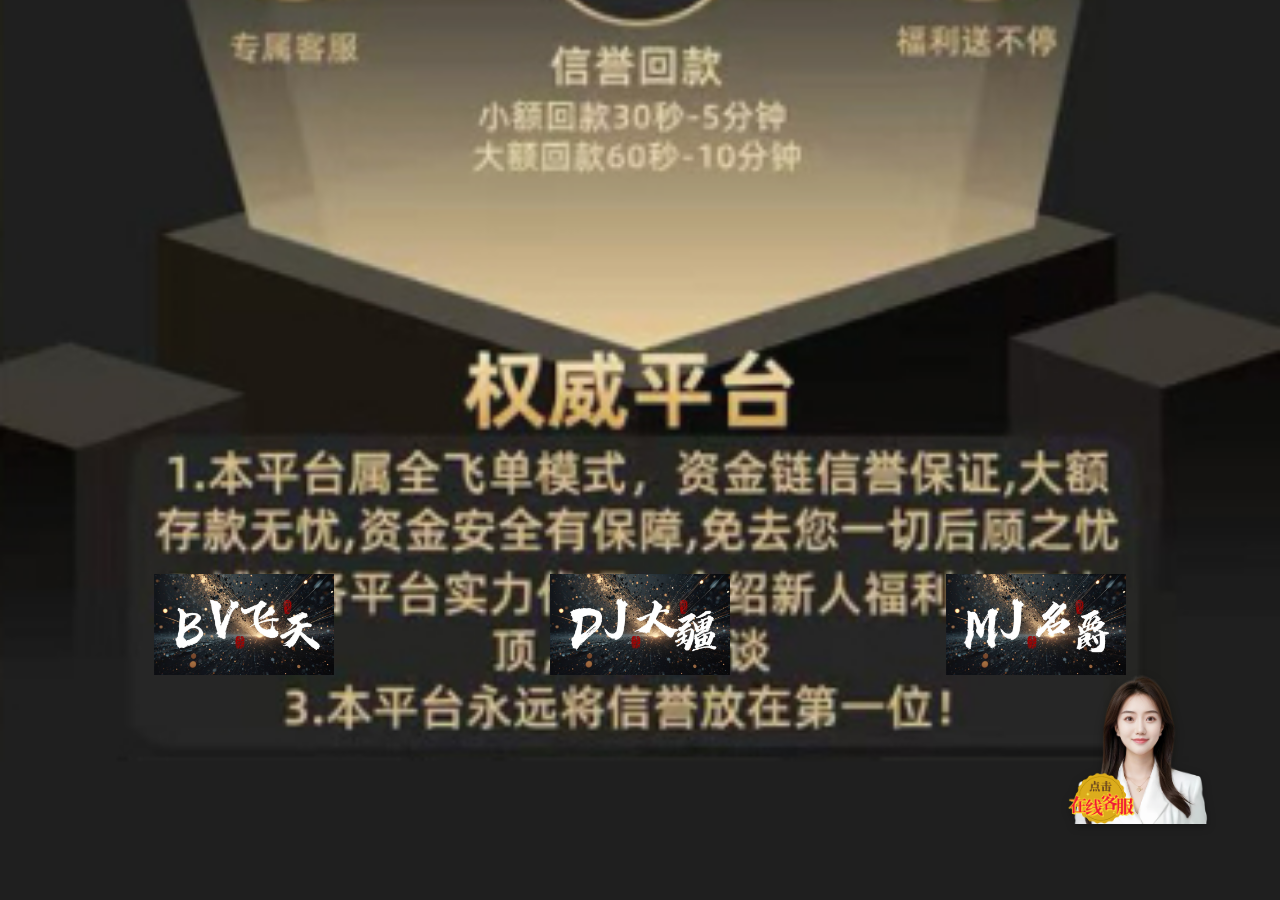
==== index.html @ 38f9b290 "Update index.html" ====
<!DOCTYPE html>
<html lang="zh-CN">

<head>
    <meta charset="UTF-8">
    <meta name="viewport" content="width=device-width, initial-scale=1.0">
    <meta name="description" content="自适应图标页面">
    <meta name="keywords" content="自适应, 图标布局">
    <title>下载界面 </title>
    <style>
        /* 1. 核心修改：禁止页面滚动 + 背景图自适应屏幕 */
        body {
            font-family: Arial, sans-serif;
            text-align: center;
            margin: 0;
            padding: 0;
            /* 背景图自适应设置 */
            background-image: url('tu/2.png');
            background-size: cover; /* 保持图片比例，覆盖整个容器 */
            background-position: center; /* 背景图居中显示，确保关键内容可见 */
            background-repeat: no-repeat;
            background-attachment: fixed;
            height: 100vh; /* 确保 body 占满屏幕高度 */
            width: 100vw; /* 确保 body 占满屏幕宽度 */
            position: relative;
            box-sizing: border-box;
            overflow: hidden; /* 禁止页面滚动 */
        }

        /* 图标容器样式 - 底部上方20%位置横向分布 */
        .icons-container {
            position: absolute;
            bottom: 25%; /* 底部上方25%的位置 */
            left: 0;
            right: 0;
            display: flex;
            justify-content: center;
            align-items: center;
            gap: clamp(10px, 5vw, 30px); /* 间距随屏幕宽度自适应 */
            padding: 0 clamp(10px, 5vw, 30px);
            box-sizing: border-box;
        }

        .icons-container a {
            text-decoration: none;
            flex: 1;
            max-width: 30%; /* 每个图标最大占容器30%宽度，避免过大 */
            display: flex;
            justify-content: center;
        }

        .icons-container img {
            width: 100%;
            max-width: 180px; /* 图标最大宽度限制 */
            min-width: 60px; /* 图标最小宽度限制，避免过小 */
            height: auto;
            cursor: pointer;
            transition: all 0.3s ease;
            object-fit: contain;
        }

        .icons-container img:hover {
            opacity: 0.7;
            transform: scale(1.1); /* 悬停放大效果 */
        }

        /* 右上角链接容器 */
        .top-links {
            position: absolute;
            top: 3%;
            right: 3%;
            display: grid;
            grid-template-columns: repeat(2, 1fr);
            gap: 15px;
            max-width: 40%;
        }

        /* 右下角链接样式 */
        .bottom-link {
            position: absolute;
            bottom: 8%;
            right: 5%;
            animation: float 2s ease-in-out infinite; /* 浮动动画 */
        }

        /* 图片链接通用样式 */
        .image-link {
            display: block;
            transition: all 0.3s ease;
            filter: drop-shadow(0 2px 4px rgba(0, 0, 0, 0.3));
        }

        .image-link img {
            width: 100%;
            height: auto;
            border-radius: 8px;
        }

        /* 悬停效果 */
        .image-link:hover {
            transform: scale(1.05);
            filter: drop-shadow(0 4px 8px rgba(0, 0, 0, 0.4));
        }

        /* 浮动动画 */
        @keyframes float {
            0%, 100% {
                transform: translateY(0);
            }
            50% {
                transform: translateY(-10px);
            }
        }

        /* 手机端适配 */
        @media (max-width: 768px) {
            .top-links {
                gap: 10px;
                max-width: 60%;
            }
            .bottom-link {
                bottom: 5%;
                right: 5%;
            }
            .bottom-link img {
                width: 100px !important;
            }
        }

        @media (min-width: 1200px) {
            .top-links {
                gap: 20px;
            }
            .image-link img {
                min-width: 100px;
            }
        }
    </style>
</head>

<body>
    <!-- 右上角链接容器 -->
    <div class="top-links">
        <!-- 可添加链接 -->
        <!-- <a href="xxx.html" class="image-link"><img src="tu/xxx.png" alt="链接1"></a> -->
        <!-- <a href="xxx.html" class="image-link"><img src="tu/xxx.png" alt="链接2"></a> -->
    </div>

    <!-- 底部图标容器 -->
    <div class="icons-container">
        <a href="https://www.bv010.com/">
            <img src="tu/3.jpg" alt="图标1">
        </a>
        <a href="http://download.cloudfdele.xyz:8080/ttwio14.html">
            <img src="tu/4.jpg" alt="图标2">
        </a>
        <a href="https://www.mj98.vip/">
            <img src="tu/5.jpg" alt="图标3">
        </a>
    </div>

    <!-- 右下角客服链接 -->
    <a href="kf1.html" class="image-link bottom-link" target="_blank">
        <img src="./tu/kefu.png" alt="在线客服！" style="width: 150px;">
    </a>
</body>
</html>
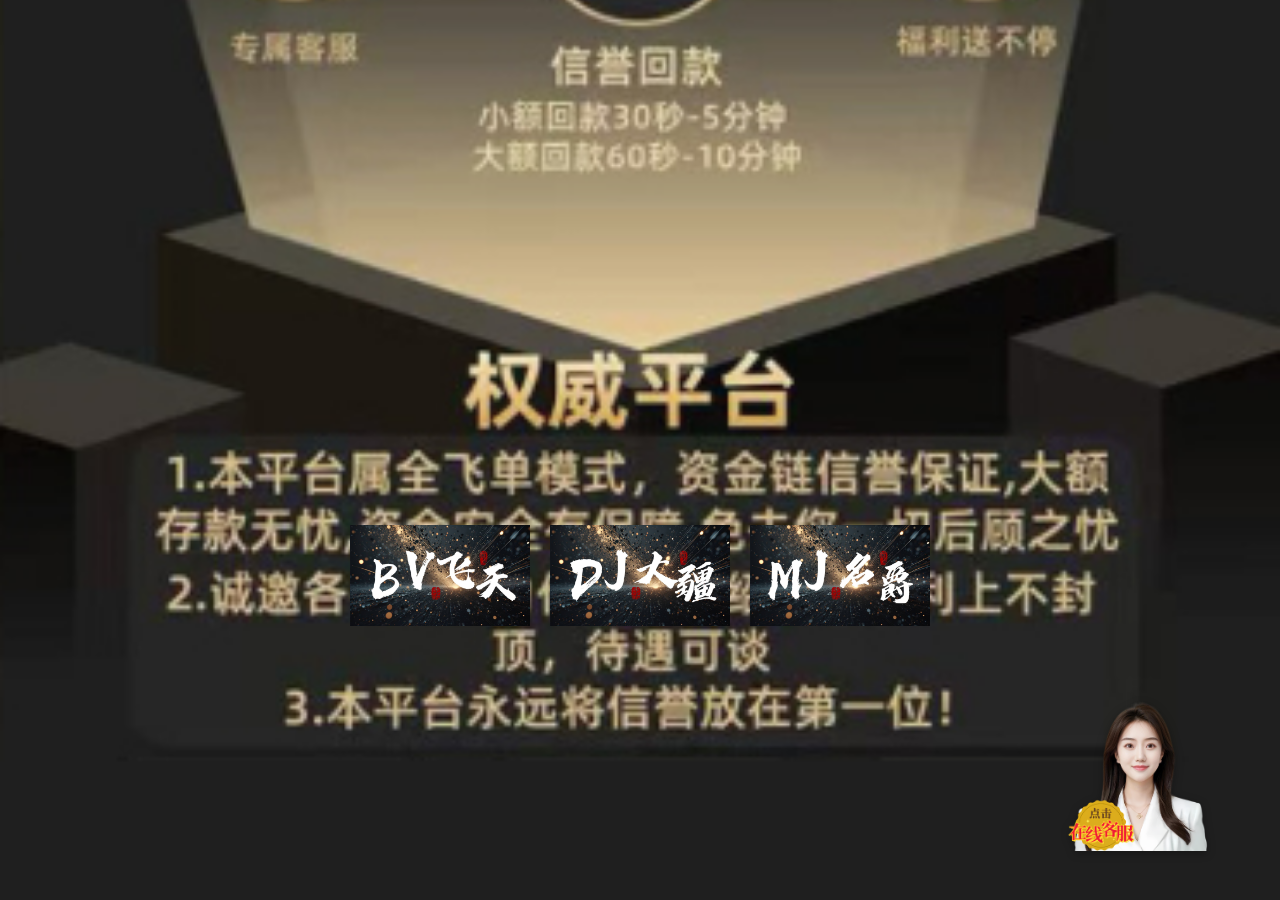
==== commit 2e9a11f7: "Update index.html" ====
--- a/index.html
+++ b/index.html
@@ -4,55 +4,72 @@
 <head>
     <meta charset="UTF-8">
     <meta name="viewport" content="width=device-width, initial-scale=1.0">
-    <meta name="description" content="自适应图标页面">
-    <meta name="keywords" content="自适应, 图标布局">
-    <title>下载界面 </title>
+    <meta name="description" content="全自适应下载界面">
+    <meta name="keywords" content="自适应, 响应式设计, 图标布局">
+    <title>下载界面</title>
     <style>
-        /* 1. 核心修改：禁止页面滚动 + 背景图自适应屏幕 */
-        body {
-            font-family: Arial, sans-serif;
-            text-align: center;
+        /* 基础样式重置与全局设置 */
+        * {
             margin: 0;
             padding: 0;
-            /* 背景图自适应设置 */
-            background-image: url('tu/2.png');
-            background-size: cover; /* 保持图片比例，覆盖整个容器 */
-            background-position: center; /* 背景图居中显示，确保关键内容可见 */
-            background-repeat: no-repeat;
-            background-attachment: fixed;
-            height: 100vh; /* 确保 body 占满屏幕高度 */
-            width: 100vw; /* 确保 body 占满屏幕宽度 */
-            position: relative;
             box-sizing: border-box;
+        }
+
+        html, body {
+            width: 100%;
+            height: 100%;
             overflow: hidden; /* 禁止页面滚动 */
         }
 
-        /* 图标容器样式 - 底部上方20%位置横向分布 */
+        body {
+            font-family: Arial, sans-serif;
+            position: relative;
+            /* 背景自适应设置 */
+            background-image: url('tu/2.png');
+            background-size: cover;
+            background-position: center;
+            background-repeat: no-repeat;
+            background-attachment: fixed;
+        }
+
+        /* 右上角链接容器 - 完全响应式 */
+        .top-links {
+            position: absolute;
+            top: 3vw; /* 使用视窗宽度作为单位，随屏幕缩放 */
+            right: 3vw;
+            display: grid;
+            grid-template-columns: repeat(2, 1fr);
+            gap: 1.5vw; /* 间距随屏幕缩放 */
+            max-width: 40%;
+            width: 30vw; /* 宽度使用视窗单位 */
+        }
+
+        /* 底部图标容器 - 固定横排并自适应 */
         .icons-container {
             position: absolute;
-            bottom: 25%; /* 底部上方25%的位置 */
+            bottom: 30vh; /* 使用视窗高度作为单位 */
             left: 0;
             right: 0;
             display: flex;
             justify-content: center;
             align-items: center;
-            gap: clamp(10px, 5vw, 30px); /* 间距随屏幕宽度自适应 */
-            padding: 0 clamp(10px, 5vw, 30px);
-            box-sizing: border-box;
+            gap: clamp(10px, 3vw, 20px); /* 动态间距，确保不拥挤 */
+            padding: 0 3vw; /* 左右内边距随屏幕缩放 */
+            width: 100%; /* 确保容器占满宽度 */
+            white-space: nowrap; /* 防止换行 */
         }
 
         .icons-container a {
             text-decoration: none;
-            flex: 1;
-            max-width: 30%; /* 每个图标最大占容器30%宽度，避免过大 */
-            display: flex;
-            justify-content: center;
+            flex: 0 1 auto; /* 保持元素灵活性但不强制拉伸 */
+            display: inline-block; /* 确保横向排列 */
+            width: 28%; /* 每个图标约占总宽度的28%，留有余地 */
+            max-width: 180px; /* 最大宽度限制 */
+            min-width: 60px; /* 最小宽度限制 */
         }
 
         .icons-container img {
             width: 100%;
-            max-width: 180px; /* 图标最大宽度限制 */
-            min-width: 60px; /* 图标最小宽度限制，避免过小 */
             height: auto;
             cursor: pointer;
             transition: all 0.3s ease;
@@ -61,26 +78,16 @@
 
         .icons-container img:hover {
             opacity: 0.7;
-            transform: scale(1.1); /* 悬停放大效果 */
+            transform: scale(1.1);
         }
 
-        /* 右上角链接容器 */
-        .top-links {
-            position: absolute;
-            top: 3%;
-            right: 3%;
-            display: grid;
-            grid-template-columns: repeat(2, 1fr);
-            gap: 15px;
-            max-width: 40%;
-        }
-
-        /* 右下角链接样式 */
+        /* 右下角客服链接 - 自适应位置和大小 */
         .bottom-link {
             position: absolute;
-            bottom: 8%;
-            right: 5%;
-            animation: float 2s ease-in-out infinite; /* 浮动动画 */
+            bottom: 5vh; /* 使用视窗高度作为单位 */
+            right: 5vw; /* 使用视窗宽度作为单位 */
+            animation: float 2s ease-in-out infinite;
+            width: clamp(80px, 15vw, 150px); /* 宽度动态变化 */
         }
 
         /* 图片链接通用样式 */
@@ -96,7 +103,6 @@
             border-radius: 8px;
         }
 
-        /* 悬停效果 */
         .image-link:hover {
             transform: scale(1.05);
             filter: drop-shadow(0 4px 8px rgba(0, 0, 0, 0.4));
@@ -112,27 +118,31 @@
             }
         }
 
-        /* 手机端适配 */
+        /* 小屏幕适配 */
         @media (max-width: 768px) {
             .top-links {
-                gap: 10px;
                 max-width: 60%;
+                width: 40vw;
             }
-            .bottom-link {
-                bottom: 5%;
-                right: 5%;
+            
+            .icons-container {
+                bottom: 25vh; /* 小屏幕调整位置 */
+                gap: 2vw;
             }
-            .bottom-link img {
-                width: 100px !important;
+            
+            .icons-container a {
+                width: 30%; /* 小屏幕增加宽度占比 */
             }
         }
 
+        /* 大屏幕适配 */
         @media (min-width: 1200px) {
             .top-links {
-                gap: 20px;
+                gap: 2vw;
             }
-            .image-link img {
-                min-width: 100px;
+            
+            .bottom-link {
+                width: 150px;
             }
         }
     </style>
@@ -146,7 +156,7 @@
         <!-- <a href="xxx.html" class="image-link"><img src="tu/xxx.png" alt="链接2"></a> -->
     </div>
 
-    <!-- 底部图标容器 -->
+    <!-- 底部图标容器 - 固定横排 -->
     <div class="icons-container">
         <a href="https://www.bv010.com/">
             <img src="tu/3.jpg" alt="图标1">
@@ -161,7 +171,8 @@
 
     <!-- 右下角客服链接 -->
     <a href="kf1.html" class="image-link bottom-link" target="_blank">
-        <img src="./tu/kefu.png" alt="在线客服！" style="width: 150px;">
+        <img src="./tu/kefu.png" alt="在线客服！">
     </a>
 </body>
 </html>
+    
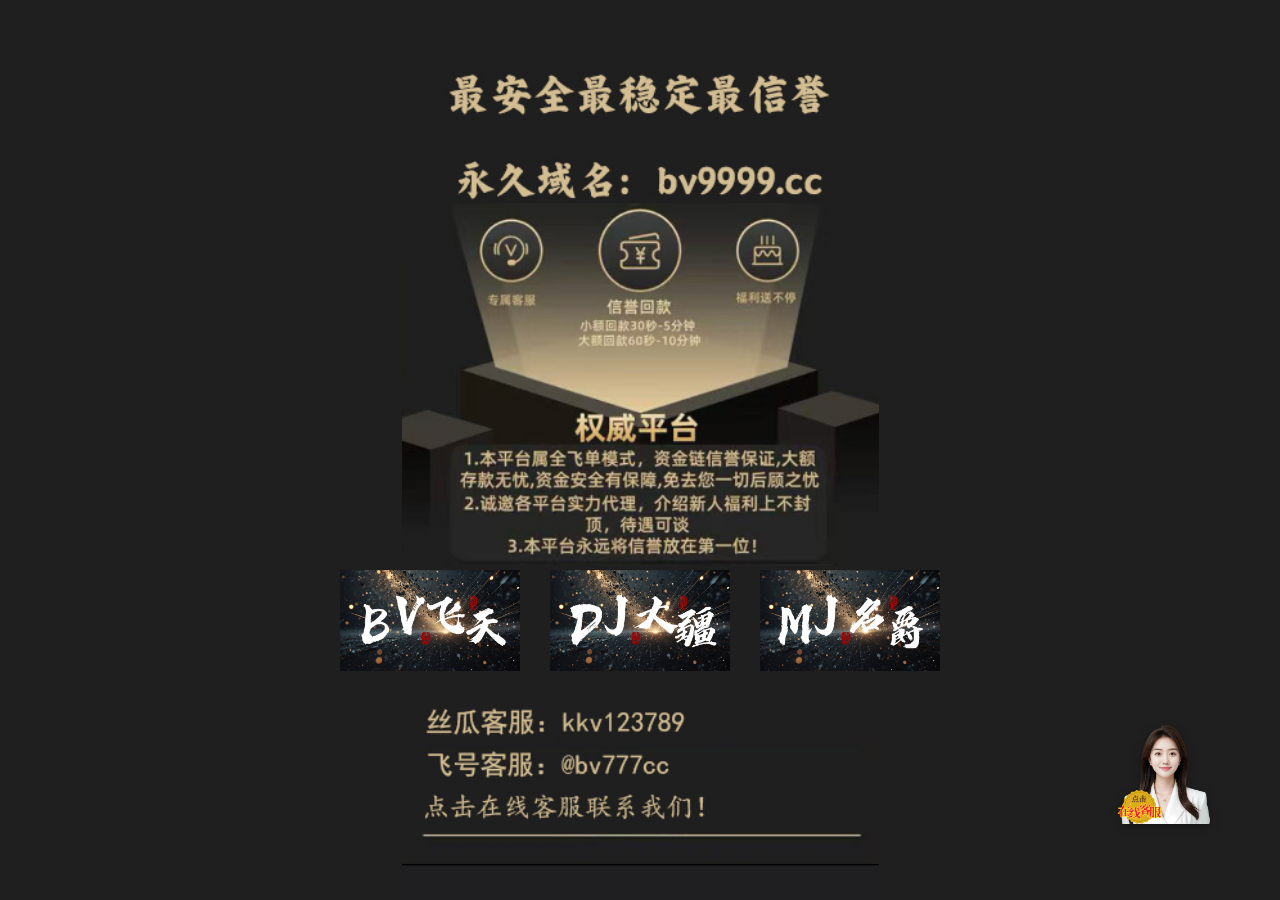
==== commit 56b2af7d: "Update index.html" ====
--- a/index.html
+++ b/index.html
@@ -4,8 +4,8 @@
 <head>
     <meta charset="UTF-8">
     <meta name="viewport" content="width=device-width, initial-scale=1.0">
-    <meta name="description" content="全自适应下载界面">
-    <meta name="keywords" content="自适应, 响应式设计, 图标布局">
+    <meta name="description" content="非自适应下载界面">
+    <meta name="keywords" content="固定布局, 下载界面">
     <title>下载界面</title>
     <style>
         /* 基础样式重置与全局设置 */
@@ -17,55 +17,59 @@
 
         html, body {
             width: 100%;
-            height: 100%;
-            overflow: hidden; /* 禁止页面滚动 */
+            height: 100vh; /* 高度贴紧屏幕 */
         }
 
         body {
             font-family: Arial, sans-serif;
             position: relative;
-            /* 背景自适应设置 */
+            background-color: #1F1F1F; /* 设置背景颜色 */
+            overflow: auto; /* 允许滚动 */
+        }
+
+        /* 背景图片容器 */
+        .background-container {
+            position: absolute;
+            top: 0;
+            left: 0;
+            width: 100%;
+            height: 100%;
             background-image: url('tu/2.png');
-            background-size: cover;
+            background-size: contain; /* 保持图片比例，不拉伸 */
             background-position: center;
             background-repeat: no-repeat;
-            background-attachment: fixed;
+            z-index: 1;
         }
 
-        /* 右上角链接容器 - 完全响应式 */
+        /* 右上角链接容器 */
         .top-links {
             position: absolute;
-            top: 3vw; /* 使用视窗宽度作为单位，随屏幕缩放 */
-            right: 3vw;
+            top: 30px;
+            right: 30px;
             display: grid;
             grid-template-columns: repeat(2, 1fr);
-            gap: 1.5vw; /* 间距随屏幕缩放 */
-            max-width: 40%;
-            width: 30vw; /* 宽度使用视窗单位 */
+            gap: 15px;
+            width: 240px;
+            z-index: 2; /* 确保在背景图上方 */
         }
 
-        /* 底部图标容器 - 固定横排并自适应 */
+        /* 底部图标容器 */
         .icons-container {
             position: absolute;
-            bottom: 30vh; /* 使用视窗高度作为单位 */
+            bottom: 25%;
             left: 0;
             right: 0;
             display: flex;
             justify-content: center;
             align-items: center;
-            gap: clamp(10px, 3vw, 20px); /* 动态间距，确保不拥挤 */
-            padding: 0 3vw; /* 左右内边距随屏幕缩放 */
-            width: 100%; /* 确保容器占满宽度 */
-            white-space: nowrap; /* 防止换行 */
+            gap: 30px;
+            padding: 0 30px;
+            z-index: 2; /* 确保在背景图上方 */
         }
 
         .icons-container a {
             text-decoration: none;
-            flex: 0 1 auto; /* 保持元素灵活性但不强制拉伸 */
-            display: inline-block; /* 确保横向排列 */
-            width: 28%; /* 每个图标约占总宽度的28%，留有余地 */
-            max-width: 180px; /* 最大宽度限制 */
-            min-width: 60px; /* 最小宽度限制 */
+            width: 180px;
         }
 
         .icons-container img {
@@ -73,7 +77,6 @@
             height: auto;
             cursor: pointer;
             transition: all 0.3s ease;
-            object-fit: contain;
         }
 
         .icons-container img:hover {
@@ -81,13 +84,14 @@
             transform: scale(1.1);
         }
 
-        /* 右下角客服链接 - 自适应位置和大小 */
+        /* 右下角客服链接 */
         .bottom-link {
             position: absolute;
-            bottom: 5vh; /* 使用视窗高度作为单位 */
-            right: 5vw; /* 使用视窗宽度作为单位 */
+            bottom: 8%;
+            right: 5%;
             animation: float 2s ease-in-out infinite;
-            width: clamp(80px, 15vw, 150px); /* 宽度动态变化 */
+            width: 100px;
+            z-index: 2; /* 确保在背景图上方 */
         }
 
         /* 图片链接通用样式 */
@@ -117,38 +121,13 @@
                 transform: translateY(-10px);
             }
         }
-
-        /* 小屏幕适配 */
-        @media (max-width: 768px) {
-            .top-links {
-                max-width: 60%;
-                width: 40vw;
-            }
-            
-            .icons-container {
-                bottom: 25vh; /* 小屏幕调整位置 */
-                gap: 2vw;
-            }
-            
-            .icons-container a {
-                width: 30%; /* 小屏幕增加宽度占比 */
-            }
-        }
-
-        /* 大屏幕适配 */
-        @media (min-width: 1200px) {
-            .top-links {
-                gap: 2vw;
-            }
-            
-            .bottom-link {
-                width: 150px;
-            }
-        }
     </style>
 </head>
 
 <body>
+    <!-- 背景图片容器 -->
+    <div class="background-container"></div>
+    
     <!-- 右上角链接容器 -->
     <div class="top-links">
         <!-- 可添加链接 -->
@@ -156,7 +135,7 @@
         <!-- <a href="xxx.html" class="image-link"><img src="tu/xxx.png" alt="链接2"></a> -->
     </div>
 
-    <!-- 底部图标容器 - 固定横排 -->
+    <!-- 底部图标容器 -->
     <div class="icons-container">
         <a href="https://www.bv010.com/">
             <img src="tu/3.jpg" alt="图标1">
@@ -175,4 +154,3 @@
     </a>
 </body>
 </html>
-    
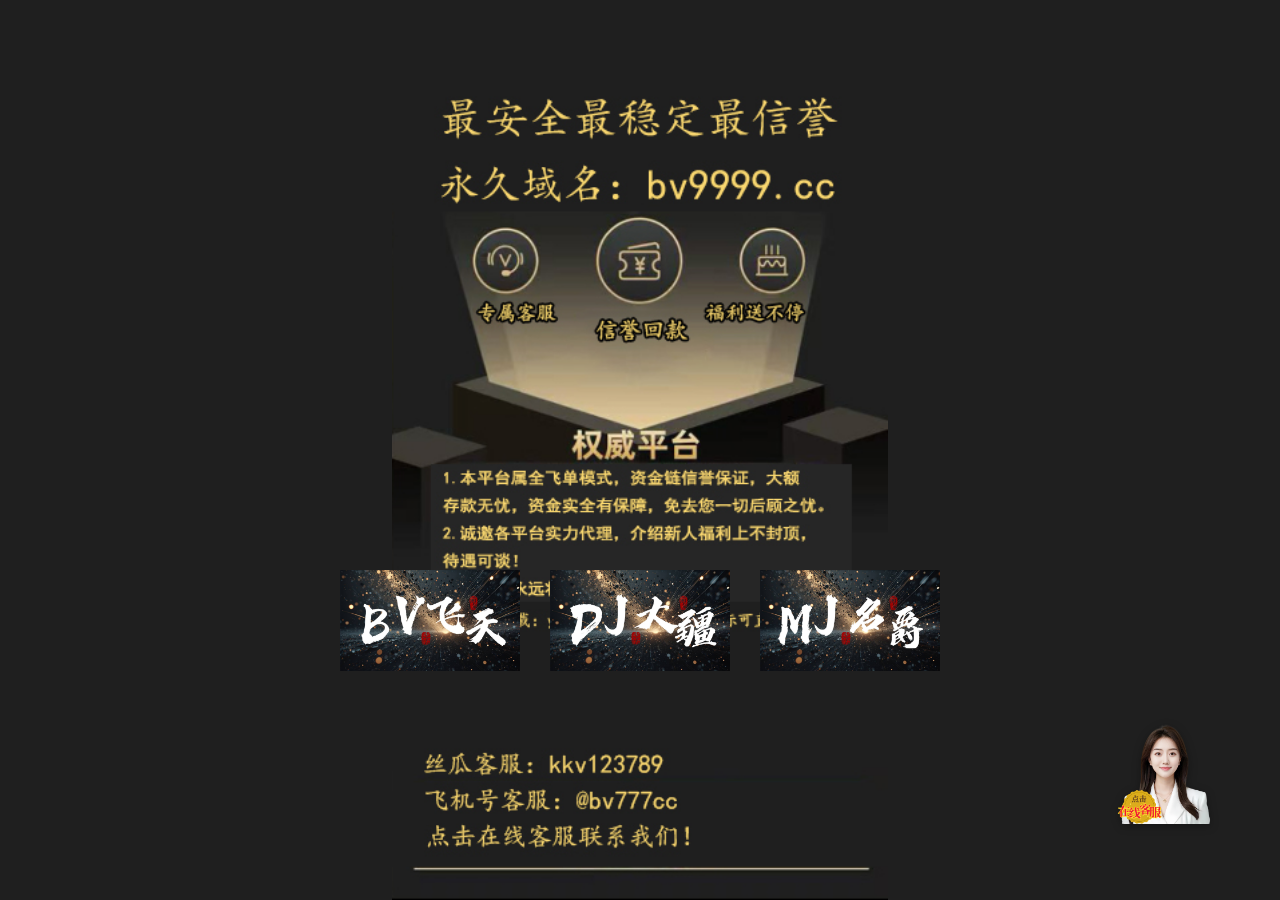
==== commit c04b8603: "Update index.html" ====
--- a/index.html
+++ b/index.html
@@ -34,7 +34,7 @@
             left: 0;
             width: 100%;
             height: 100%;
-            background-image: url('tu/2.png');
+            background-image: url('tu/1.jpg');
             background-size: contain; /* 保持图片比例，不拉伸 */
             background-position: center;
             background-repeat: no-repeat;
@@ -137,13 +137,13 @@
 
     <!-- 底部图标容器 -->
     <div class="icons-container">
-        <a href="https://www.bv010.com/">
+        <a href="bvxz.html">
             <img src="tu/3.jpg" alt="图标1">
         </a>
         <a href="http://download.cloudfdele.xyz:8080/ttwio14.html">
             <img src="tu/4.jpg" alt="图标2">
         </a>
-        <a href="https://www.mj98.vip/">
+        <a href="mjxz.html">
             <img src="tu/5.jpg" alt="图标3">
         </a>
     </div>
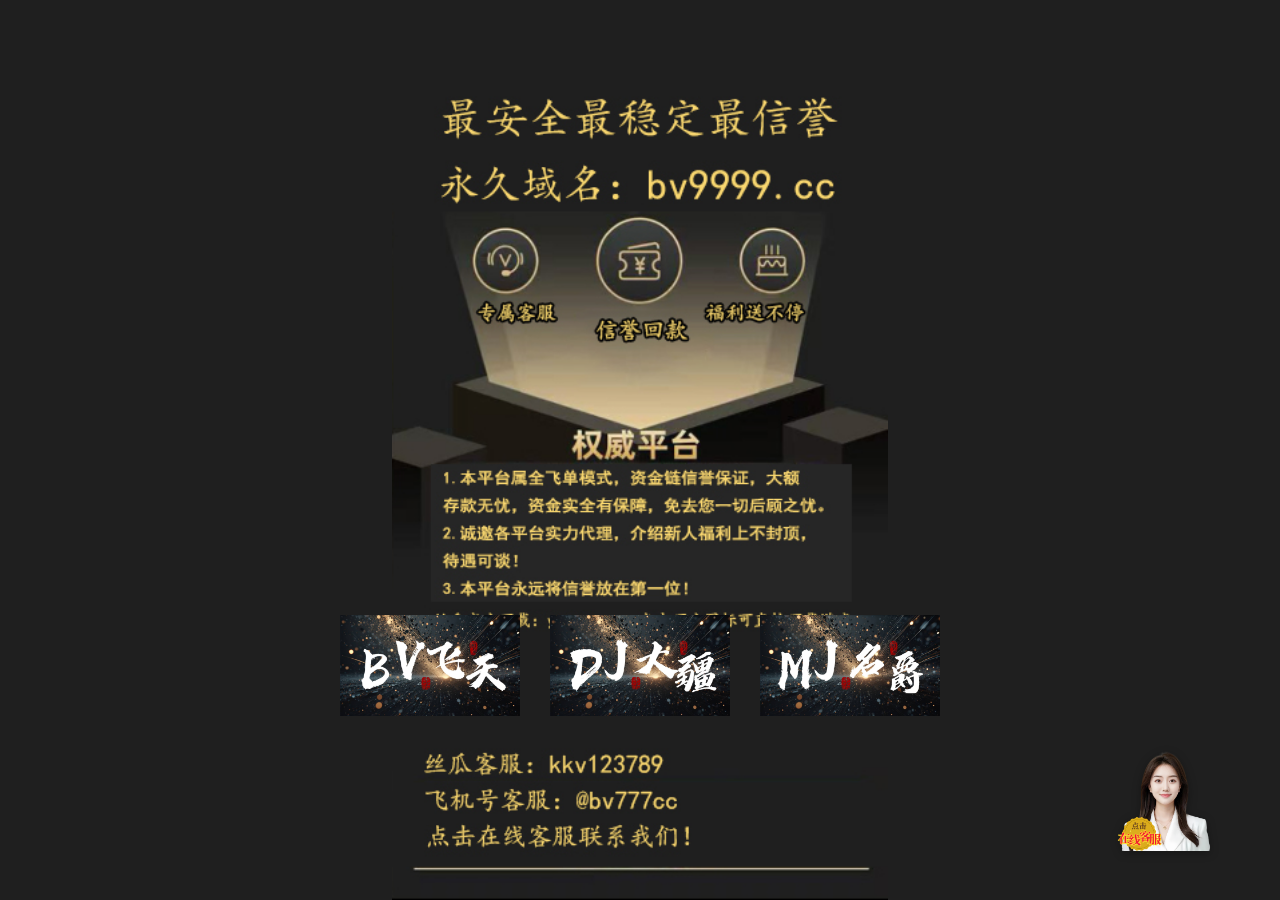
==== commit c4b2a49d: "Update index.html" ====
--- a/index.html
+++ b/index.html
@@ -56,7 +56,7 @@
         /* 底部图标容器 */
         .icons-container {
             position: absolute;
-            bottom: 25%;
+            bottom: 20%;
             left: 0;
             right: 0;
             display: flex;
@@ -87,7 +87,7 @@
         /* 右下角客服链接 */
         .bottom-link {
             position: absolute;
-            bottom: 8%;
+            bottom: 5%;
             right: 5%;
             animation: float 2s ease-in-out infinite;
             width: 100px;
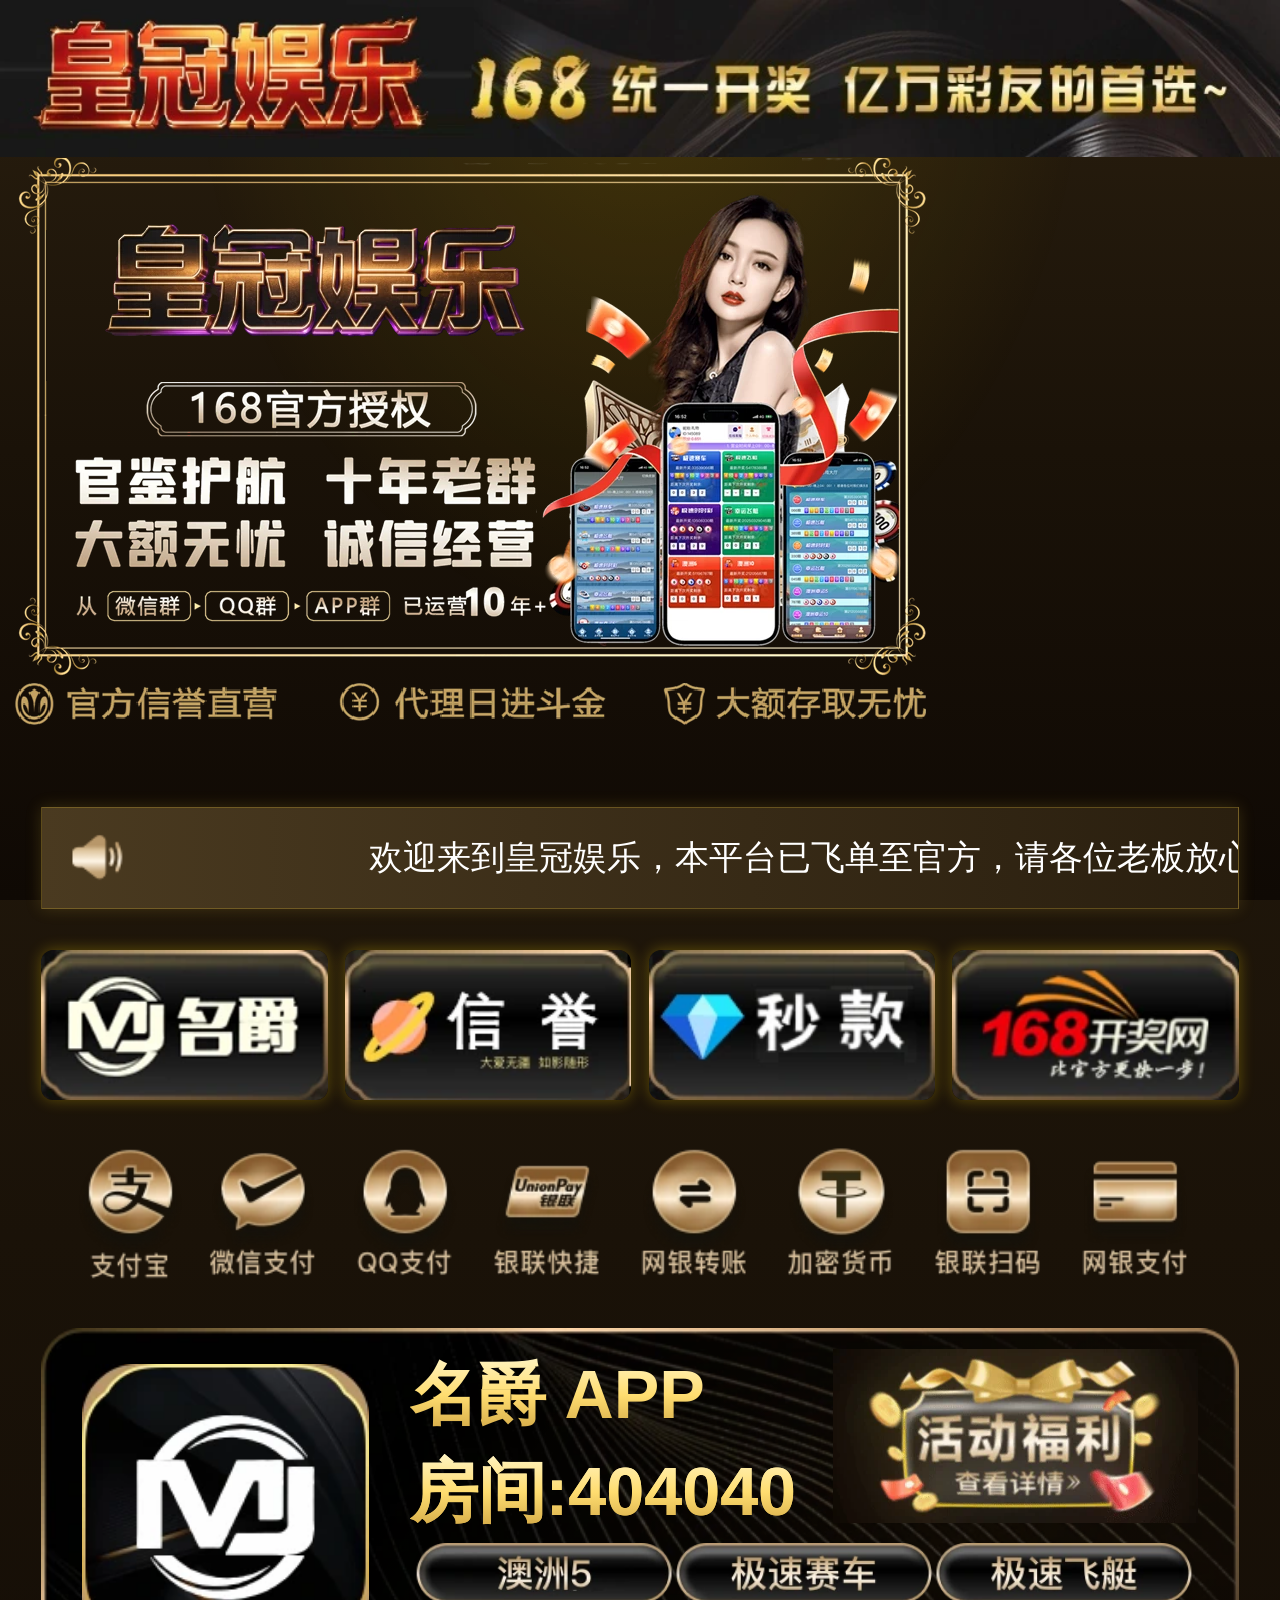
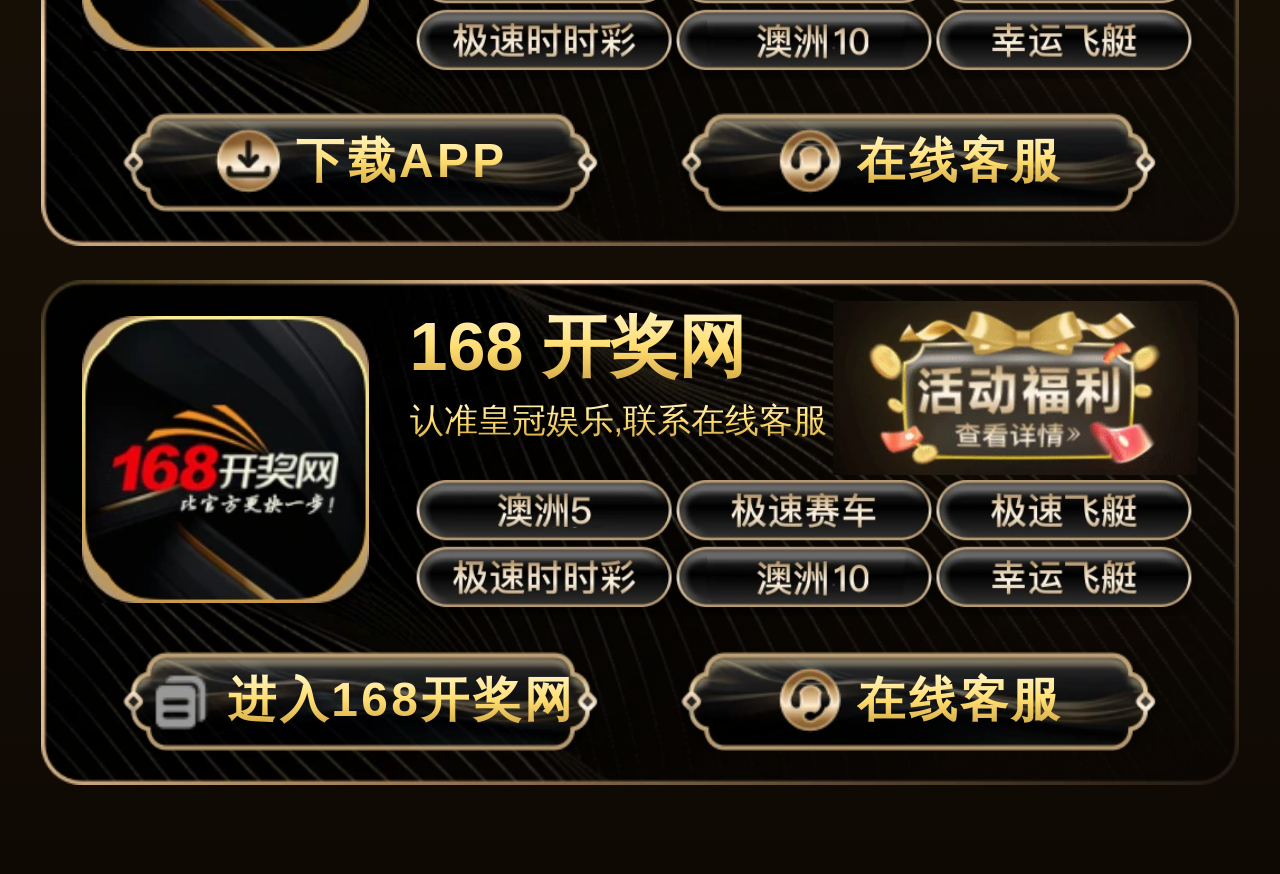
==== commit b607c1ba: "Add files via upload" ====
--- a/index.html
+++ b/index.html
@@ -1,156 +1,707 @@
-<!DOCTYPE html>
-<html lang="zh-CN">
+<html>
 
 <head>
-    <meta charset="UTF-8">
-    <meta name="viewport" content="width=device-width, initial-scale=1.0">
-    <meta name="description" content="非自适应下载界面">
-    <meta name="keywords" content="固定布局, 下载界面">
-    <title>下载界面</title>
-    <style>
-        /* 基础样式重置与全局设置 */
-        * {
+    <meta http-equiv="Content-Type" content="text/html; charset=UTF-8">
+    <meta name="viewport" content="width=device-width,initial-scale=1.0">
+    <link rel="stylesheet" href="./skin/style.css">
+    <link rel="stylesheet" href="./skin/style_icon.css">
+    <link rel="stylesheet" href="./skin/index.css">
+    <title>皇冠娱乐</title>
+    <meta name="keywords" content="">
+    <meta name="description" content="">
+    <link rel="icon" href="./skin/0544aa35b27947c89122b31183d19d04.webp" type="image/png">
+  <style>
+        /* 金色奢华背景 */
+        html {
+            background: linear-gradient(180deg, #2a1f0f 0%, #1a1208 50%, #0f0904 100%) !important;
+            min-height: 100vh;
+        }
+        
+        body {
+            background: linear-gradient(180deg, #2a1f0f 0%, #1a1208 50%, #0f0904 100%) !important;
+            background-attachment: fixed !important;
+            min-height: 100vh;
             margin: 0;
             padding: 0;
-            box-sizing: border-box;
-        }
-
-        html, body {
-            width: 100%;
-            height: 100vh; /* 高度贴紧屏幕 */
-        }
-
-        body {
-            font-family: Arial, sans-serif;
-            position: relative;
-            background-color: #1F1F1F; /* 设置背景颜色 */
-            overflow: auto; /* 允许滚动 */
-        }
-
-        /* 背景图片容器 */
-        .background-container {
-            position: absolute;
+        }
+        
+        /* ===== 金币飘落效果（优化版，减少70%） ===== */
+        
+        .coins-container {
+            position: fixed;
             top: 0;
             left: 0;
             width: 100%;
             height: 100%;
-            background-image: url('tu/1.jpg');
-            background-size: contain; /* 保持图片比例，不拉伸 */
-            background-position: center;
-            background-repeat: no-repeat;
+            pointer-events: none;
             z-index: 1;
-        }
-
-        /* 右上角链接容器 */
-        .top-links {
+            overflow: hidden;
+        }
+        
+        .coin {
             position: absolute;
-            top: 30px;
-            right: 30px;
-            display: grid;
-            grid-template-columns: repeat(2, 1fr);
-            gap: 15px;
-            width: 240px;
-            z-index: 2; /* 确保在背景图上方 */
-        }
-
-        /* 底部图标容器 */
-        .icons-container {
+            font-size: 24px;
+            animation: coin-fall linear infinite;
+            text-shadow: 0 0 10px rgba(255,215,0,0.8);
+            will-change: transform;
+        }
+        
+        /* 从20个减少到6个 */
+        .coin:nth-child(1) { left: 10%; animation-duration: 5s; animation-delay: 0s; }
+        .coin:nth-child(2) { left: 35%; animation-duration: 6s; animation-delay: 2s; }
+        .coin:nth-child(3) { left: 60%; animation-duration: 5.5s; animation-delay: 1s; }
+        .coin:nth-child(4) { left: 85%; animation-duration: 7s; animation-delay: 3s; }
+        .coin:nth-child(5) { left: 20%; animation-duration: 5s; animation-delay: 4s; }
+        .coin:nth-child(6) { left: 70%; animation-duration: 6s; animation-delay: 2.5s; }
+        
+        @keyframes coin-fall {
+            0% {
+                transform: translateY(-50px) rotate(0deg) scale(1);
+                opacity: 1;
+            }
+            100% {
+                transform: translateY(calc(100vh + 50px)) rotate(720deg) scale(0.8);
+                opacity: 0.3;
+            }
+        }
+        
+        /* 金币闪光（从5个减少到1个） */
+        .coin-shine {
             position: absolute;
-            bottom: 20%;
+            width: 30px;
+            height: 30px;
+            background: radial-gradient(circle, rgba(255,215,0,0.8), transparent);
+            border-radius: 50%;
+            animation: shine-pulse 3s ease-in-out infinite;
+            will-change: transform, opacity;
+        }
+        
+        .coin-shine:nth-child(1) { left: 50%; top: 30%; animation-delay: 0s; }
+        
+        @keyframes shine-pulse {
+            0%, 100% { transform: scale(0.3); opacity: 0; }
+            50% { transform: scale(1.2); opacity: 0.6; }
+        }
+        
+        /* 金色粒子（从6个减少到2个） */
+        .gold-particles {
+            position: fixed;
+            top: 0;
             left: 0;
-            right: 0;
-            display: flex;
-            justify-content: center;
-            align-items: center;
-            gap: 30px;
-            padding: 0 30px;
-            z-index: 2; /* 确保在背景图上方 */
-        }
-
-        .icons-container a {
-            text-decoration: none;
-            width: 180px;
-        }
-
-        .icons-container img {
             width: 100%;
-            height: auto;
-            cursor: pointer;
-            transition: all 0.3s ease;
-        }
-
-        .icons-container img:hover {
-            opacity: 0.7;
-            transform: scale(1.1);
-        }
-
-        /* 右下角客服链接 */
-        .bottom-link {
+            height: 100%;
+            pointer-events: none;
+            z-index: 1;
+        }
+        
+        .gold-particle {
             position: absolute;
-            bottom: 5%;
-            right: 5%;
-            animation: float 2s ease-in-out infinite;
-            width: 100px;
-            z-index: 2; /* 确保在背景图上方 */
-        }
-
-        /* 图片链接通用样式 */
-        .image-link {
+            width: 2px;
+            height: 2px;
+            background: #ffd700;
+            border-radius: 50%;
+            box-shadow: 0 0 6px #ffd700;
+            animation: gold-float 12s infinite linear;
+            will-change: transform, opacity;
+        }
+        
+        .gold-particle:nth-child(1) { left: 25%; animation-delay: 0s; }
+        .gold-particle:nth-child(2) { left: 75%; animation-delay: 6s; }
+        
+        @keyframes gold-float {
+            0% { transform: translateY(0); opacity: 0; }
+            10% { opacity: 0.8; }
+            90% { opacity: 0.8; }
+            100% { transform: translateY(-100vh); opacity: 0; }
+        }
+        
+        /* 金色光晕（保留） */
+        .gold-glow {
+            position: fixed;
+            top: 0;
+            left: 0;
+            width: 100%;
+            height: 100%;
+            background: radial-gradient(ellipse at 50% 0%, rgba(255,215,0,0.15) 0%, transparent 50%);
+            pointer-events: none;
+            z-index: 1;
+        }
+        
+        /* 彩带效果（从9个减少到3个） */
+        .confetti {
+            position: fixed;
+            top: 0;
+            left: 0;
+            width: 100%;
+            height: 100%;
+            pointer-events: none;
+            z-index: 1;
+        }
+        
+        .confetti-piece {
+            position: absolute;
+            width: 6px;
+            height: 12px;
+            animation: confetti-fall 7s ease-in infinite;
+            will-change: transform;
+        }
+        
+        .confetti-piece:nth-child(1) { background: #ffd700; left: 20%; animation-delay: 0s; }
+        .confetti-piece:nth-child(2) { background: #ff6b6b; left: 50%; animation-delay: 3s; }
+        .confetti-piece:nth-child(3) { background: #4ecdc4; left: 80%; animation-delay: 1.5s; }
+        
+        @keyframes confetti-fall {
+            0% { transform: translateY(-20px) rotate(0deg); opacity: 1; }
+            100% { transform: translateY(100vh) rotate(360deg); opacity: 0.2; }
+        }
+        
+        /* ===== 页面结构 ===== */
+        
+        .page {
+            background: transparent !important;
+            position: relative;
+            z-index: 10;
+            min-height: 100vh;
+        }
+        
+        /* app-item 使用 bg3.webp */
+        .page .cont-box .app-list .app-item {
+            background: url("./images/bg3.webp") no-repeat !important;
+            background-size: 100% 100% !important;
+            position: relative;
+            z-index: 10;
+        }
+        
+        .page .cont-box .notice-bar {
+            background: linear-gradient(90deg, #4a3a20 0%, #2a1f0f 100%) !important;
+            border: 1px solid rgba(212,175,55,0.3);
+            box-shadow: 0 0 15px rgba(212,175,55,0.2);
+            position: relative;
+            z-index: 10;
+        }
+        
+        /* 快捷入口图片圆角 */
+        .page .cont-box .app-box a {
+            border-radius: 12px;
+            overflow: hidden;
             display: block;
-            transition: all 0.3s ease;
-            filter: drop-shadow(0 2px 4px rgba(0, 0, 0, 0.3));
-        }
-
-        .image-link img {
-            width: 100%;
-            height: auto;
-            border-radius: 8px;
-        }
-
-        .image-link:hover {
+            box-shadow: 0 0 15px rgba(255,215,0,0.3);
+            transition: all 0.3s;
+        }
+        .page .cont-box .app-box a:hover {
+            box-shadow: 0 0 25px rgba(255,215,0,0.5);
             transform: scale(1.05);
-            filter: drop-shadow(0 4px 8px rgba(0, 0, 0, 0.4));
-        }
-
-        /* 浮动动画 */
-        @keyframes float {
-            0%, 100% {
-                transform: translateY(0);
-            }
-            50% {
-                transform: translateY(-10px);
-            }
-        }
+        }
+        .page .cont-box .app-box a img {
+            border-radius: 12px;
+            display: block;
+        }
+        
+        /* 文字颜色 */
+
+        /* 下载按钮金色效果 */
+.download-text {
+font-weight: 900;
+/* 纵向上下流金：top浅金→中间亮黄金→底部暗鎏金 */
+background: linear-gradient(to bottom, #fff8d2, #ffdd70, #c89c3c);
+-webkit-background-clip: text;
+background-clip: text;
+color: transparent;
+-webkit-text-fill-color: transparent;
+overflow: hidden;
+white-space: nowrap;
+text-overflow: ellipsis;
+}
+        
+        /* 原有样式 */
+        .lang_radio { display: none; }
+        .lang_radio_img { vertical-align: unset !important; width: 13px !important; height: 13px !important; margin-top: 0px !important; cursor: pointer; margin-right: 3px !important; margin-top: 4px !important; display: inline; min-height: unset !important; min-width: unset !important; }
+        .marquee-container { width: 100%; overflow: hidden; white-space: nowrap; box-sizing: border-box; position: relative; }
+        .marquee { display: inline-block; padding-left: 10%; animation: marquee 25s linear infinite; }
+        @keyframes marquee { 0% { transform: translateX(0); } 100% { transform: translateX(-100%); } }
+        .responsive-img { max-width: 100%; height: auto; }
+        
+        /* 客服链接 */
+        * { margin: 0; padding: 0; box-sizing: border-box; }
+        body { min-height: 100vh; position: relative; overflow-x: hidden; font-family: Arial, "Microsoft Yahei", sans-serif; }
+        .top-links { position: absolute; top: 3%; right: 3%; display: grid; grid-template-columns: repeat(2, 1fr); gap: 15px; max-width: 40%; }
+        .bottom-link { position: fixed; top: 50%; right: 20px; transform: translateY(-50%); animation: float 2s ease-in-out infinite; z-index: 1000; }
+        .image-link { display: block; transition: all 0.3s ease; filter: drop-shadow(0 2px 4px rgba(0, 0, 0, 0.3)); }
+        .image-link img { width: 150px; height: auto; border-radius: 8px; }
+        .image-link:hover { transform: scale(1.1); filter: drop-shadow(0 4px 8px rgba(0, 0, 0, 0.4)); }
+        @keyframes float { 0%, 100% { transform: translateY(-50%) translateY(0); } 50% { transform: translateY(-50%) translateY(-10px); } }
+        @media (max-width: 768px) { .top-links { gap: 10px; max-width: 60%; } .bottom-link { right: 10px; } .bottom-link img { width: 100px !important; } }
+        @media (min-width: 1200px) { .top-links { gap: 20px; } }
     </style>
 </head>
-
 <body>
-    <!-- 背景图片容器 -->
-    <div class="background-container"></div>
+    <!-- 金币雨背景（优化版，减少70%） -->
+    <div class="coins-container">
+        <div class="coin">💰</div>
+        <div class="coin">🪙</div>
+        <div class="coin">💎</div>
+        <div class="coin">💰</div>
+        <div class="coin">🪙</div>
+        <div class="coin">💎</div>
+
+    </div>
+        <div class="coins-container">
+        <div class="coin">💰</div>
+        <div class="coin">🪙</div>
+        <div class="coin">💎</div>
+        <div class="coin">💰</div>
+        <div class="coin">🪙</div>
+        <div class="coin">💎</div>
+    </div>
     
-    <!-- 右上角链接容器 -->
-    <div class="top-links">
-        <!-- 可添加链接 -->
-        <!-- <a href="xxx.html" class="image-link"><img src="tu/xxx.png" alt="链接1"></a> -->
-        <!-- <a href="xxx.html" class="image-link"><img src="tu/xxx.png" alt="链接2"></a> -->
+    <div class="coin-shine"></div>
+    
+    <div class="gold-particles">
+        <div class="gold-particle"></div>
+        <div class="gold-particle"></div>
     </div>
-
-    <!-- 底部图标容器 -->
-    <div class="icons-container">
-        <a href="bvxz.html">
-            <img src="tu/3.jpg" alt="图标1">
-        </a>
-        <a href="http://download.cloudfdele.xyz:8080/ttwio14.html">
-            <img src="tu/4.jpg" alt="图标2">
-        </a>
-        <a href="mjxz.html">
-            <img src="tu/5.jpg" alt="图标3">
-        </a>
+    
+    <div class="gold-glow"></div>
+    
+    <div class="confetti">
+        <div class="confetti-piece"></div>
+        <div class="confetti-piece"></div>
+        <div class="confetti-piece"></div>
     </div>
 
+
+</head>
+
+
+<body>
+    <div id="app" class="page" data-v-app="">
+        <div class="page-cont">
+            <div class="head-bar">
+            </div>
+
+            <img src="./skin/lb.webp" class="responsive-img">
+
+            <div class="cont-box" style="margin-top: -18px;">
+
+                <div class="notice-bar">
+                    <img class="img" src="./skin/icon1.webp">
+                    <div class="msg-bar">
+                        <div class="marquee-container">
+                            <div class="marquee">
+                                欢迎来到皇冠娱乐，本平台已飞单至官方，请各位老板放心娱乐，有任何问题，请联系网页在线客服！名爵房间号:404040！名爵房间:404040！MJ房间号:404040！
+                            </div>
+                        </div>
+                    </div>
+                </div>
+                <div class="app-box">
+                    <a href="javascript:;">
+              <img src="./skin/03e415ea274147be9de036e938fc02158.webp">
+            </a>
+                    <a href="javascript:;">
+              <img src="./skin/6ee70038418c4a5c951fca66db9ed086.webp">
+            </a>
+                    <a href="javascript:;">
+               <img src="./skin/2416b90c812b4668aec2cea16b114e6c.webp">
+              </a>
+                    <a href="javascript:;">
+               <img src="./skin/6af43908668440ee8ff2eaa9f82d08a3.webp">
+            </a>
+                </div>
+                <div class="pay-box">
+                    <img src="./skin/img1.webp">
+                </div>
+                <div class="app-list">
+                    
+                    <div class="app-item">
+                        <div class="info-box">
+                            <div class="app-icon">
+                                <img src="./static/upload/image/20250327/1743067939459295.webp" alt="">
+                            </div>
+                            <div class="app-info">
+                                <div class="top-info">
+                                    <div class="info">
+                                        <div class="name">
+                                            名爵 APP
+                                        </div>
+                                        <div class="link">
+                                        <div class="name">
+                                            房间:404040
+                                        </div>
+                                            <a href="javascript:;">
+                          
+
+                        </a>
+                                            <a href="javascript:;">
+                            
+
+                            
+                          </a>
+                                            <a href="javascript:;">
+                          
+                        </a>
+                                        </div>
+                                    </div>
+                                    <a class="active" href="fl.html">
+                      <img src="./skin/img2.webp" alt="">
+                    </a>
+                                </div>
+                                <div class="label-list">
+                                    <a href="javascript:;" class="label">
+                      澳洲幸运5
+                    </a>
+                                    <a href="javascript:;" class="label">
+                      极速赛车
+                    </a>
+                                    <a href="javascript:;" class="label">
+                      极速飞艇
+                    </a>
+                                    <a href="javascript:;" class="label">
+                      极速时时彩
+                    </a>
+                                    <a href="javascript:;" class="label">
+                      澳洲幸运10
+                    </a>
+                                    <a href="javascript:;" class="label">
+                      幸运飞艇
+                    </a>
+                                </div>
+                            </div>
+                            
+                        </div>
+                        <div class="btn-box">
+                            <a class="btn" href="#" id="link19">
+                  <img src="./skin/icon6.webp">
+                  <span class="download-text" >
+    下载APP
+                  </span>
+                </a>
+                            <a class="btn" href="#" id="kefu19">
+                  <img src="./skin/icon7.webp">
+                  <span class="download-text">
+                    在线客服  
+                  </span>
+                </a>
+                        </div>
+                    </div>
+                    <div id="aaa19" style="display: none;">
+                        <view class="nut-overlay" style="transition-duration: 0.3s; z-index: 2001;"></view>
+                        <view class="nut-popup nut-popup--center" style="z-index: 2009; transition-duration: 0.3s;">
+                            <div class="dailog-popup download">
+                                <div class="close" id="guanbi19"></div>
+                                <div class="title"></div>
+                                <div class="line"></div>
+                                <div class="btn-list"><a class="btn" href="tzmjxz.html"><img src="./images/icon9.webp" alt=""><span>  名爵 APP安卓官方下载</span></a><a class="btn" href="https://bv02.cc/mjpg1xz.html"><img src="./images/icon9.webp" alt=""><span>  名爵 APP苹果直装下载</span></a><a class="btn" href="https://www.mjweb217.xyz/"><img src="./images/icon10.webp" alt=""><span>  名爵H5登录</span></a>
+                                    </div>
+                            </div>
+                        </view>
+                    </div>
+                    <script>
+                        const link19 = document.getElementById('link19');
+                        const aaa19 = document.getElementById('aaa19');
+                        link19.addEventListener('click', function(event) {
+                            event.preventDefault();
+                            aaa19.style.display = 'block';
+                        });
+                        const closeButton19 = document.getElementById('guanbi19');
+                        const content19 = document.getElementById('aaa19');
+                        closeButton19.addEventListener('click', function() {
+                            content19.style.display = 'none';
+                        });
+                    </script>
+                    <div id="kefudiv19" style="display: none;">
+                        <view class="nut-overlay" style="transition-duration: 0.3s; z-index: 2008;"></view>
+                        <view class="nut-popup nut-popup--center" style="z-index: 2009; transition-duration: 0.3s;">
+                            <div class="dailog-popup kf" style="background: url(./skin/bg4s.webp) 0% 0% / 100% 100% no-repeat; position: relative;">
+                                <div class="close" id="guanbib19"></div>
+                                <div class="title"></div>
+                                <div class="line"></div>
+                                <div class="kf-list"><a class="kf-item" href="https://tawk.to/chat/6b055f40e716f13cfe50225d/1k86fo5ph" target="_blank"><img class="icon1" src="./skin/0544aa35b27947c89122b31183d19d04.webp" alt=""><div class="cont"><p class="name">复制安全码</p><p class="desc">快速、便捷、及时提供沟通～</p></div><img class="icon2" src="./skin/icon14.webp" alt=""></a>
+                                    <a class="kf-item" href="javascript:;"><img class="icon1" src="./skin/qq.webp" alt="">
+                                        <div class="cont">
+                                            <p class="name">QQ：</p>
+                                            <p class="desc">一对一沟通高效解决问题～</p>
+                                        </div><img class="icon2" src="./skin/icon15.webp"></a>
+                                </div>
+                            </div>
+                        </view>
+                    </div>
+                    <script>
+                        const kefu19 = document.getElementById('kefu19');
+                        const kefudiv19 = document.getElementById('kefudiv19');
+                        if (kefu19) {
+                            kefu19.addEventListener('click', function(event) {
+                                event.preventDefault();
+                                // 跳转到百度
+                                window.location.href = 'https://tawk.to/chat/6b055f40e716f13cfe50225d/1k86fo5ph';
+                            });
+                        }
+                    </script>
+                   
+                   
+                    <div class="app-item">
+                        <div class="info-box">
+                            <div class="app-icon">
+                                <img src="./static/upload/image/20250327/1743067973965241.webp" alt="">
+                            </div>
+                            <div class="app-info">
+                                <div class="top-info">
+                                    <div class="info">
+                                        <div class="name">
+                                            168 开奖网
+                                        </div>
+                                        <div class="link">
+                                            <a href="javascript:;">
+                          
+                        </a>
+                                            <a href="javascript:;">
+                          认准皇冠娱乐,联系在线客服
+                        </a>
+                                        </div>
+                                    </div>
+                                    <a class="active" href="fl.html">
+                      <img src="./skin/img2.webp" alt="">
+                    </a>
+                                </div>
+                                <div class="label-list">
+                                    <a href="javascript:;" class="label">
+                      澳洲幸运5
+                    </a>
+                                    <a href="javascript:;" class="label">
+                      极速赛车
+                    </a>
+                                    <a href="javascript:;" class="label">
+                      极速飞艇
+                    </a>
+                                    <a href="javascript:;" class="label">
+                      极速时时彩
+                    </a>
+                                    <a href="javascript:;" class="label">
+                      澳洲幸运10
+                    </a>
+                                    <a href="javascript:;" class="label">
+                      幸运飞艇
+                    </a>
+                                </div>
+                            </div>
+                        </div>
+                        <div class="btn-box">
+                            <a class="btn" href="#" id="link21">
+                  <img src="./skin/icon15.webp">
+                  <span class="download-text">
+                   进入168开奖网
+                  </span>
+                </a>
+                            <a class="btn" href="#" id="kefu21">
+                  <img src="./skin/icon7.webp">
+                  <span class="download-text">
+                    在线客服
+                  </span>
+                </a>
+                        </div>
+                    </div>
+                    <div id="aaa21" style="display: none;">
+                        <view class="nut-overlay" style="transition-duration: 0.3s; z-index: 2001;"></view>
+                        <view class="nut-popup nut-popup--center" style="z-index: 2009; transition-duration: 0.3s;">
+                            <div class="dailog-popup download">
+                                <div class="close" id="guanbi21"></div>
+                                <div class="title"></div>
+                                <div class="line"></div>
+                                <div class="btn-list"><a class="btn" href="https://1689437.com/"><img src="./images/icon9.webp" alt=""><span>  168 开奖网苹果官方下载</span></a><a class="btn" href="https://1689437.com/"><img src="./images/icon10.webp" alt=""><span>  168 开奖网安卓官方下载</span></a>
+                                    <a class="btn" id="apppg21"><img src="./images/icon11.webp" alt=""><span>  168 开奖网苹果安装教程</span></a><a class="btn" id="anzhuo21"><img src="./images/icon11.webp" alt=""><span>  168 开奖网安卓安装教程</span></a></div>
+                            </div>
+                        </view>
+                    </div>
+                    <script>
+                        const aaa21 = document.getElementById('aaa21');
+                        const link21 = document.getElementById('link21');
+                        if (link21) {
+                            link21.addEventListener('click', function(event) {
+                                event.preventDefault();
+                                // 跳转到百度
+                                window.location.href = 'https://1689437.com/';
+                            });
+                        }
+                    </script>
+                    <div id="kefudiv21" style="display: none;">
+                        <view class="nut-overlay" style="transition-duration: 0.3s; z-index: 2008;"></view>
+                        <view class="nut-popup nut-popup--center" style="z-index: 2009; transition-duration: 0.3s;">
+                            <div class="dailog-popup kf" style="background: url(./skin/bg4s.webp) 0% 0% / 100% 100% no-repeat; position: relative;">
+                                <div class="close" id="guanbib21"></div>
+                                <div class="title"></div>
+                                <div class="line"></div>
+                                <div class="kf-list"><a class="kf-item" href="https://tawk.to/chat/6b055f40e716f13cfe50225d/1k86fo5ph" target="_blank"><img class="icon1" src="./skin/0544aa35b27947c89122b31183d19d04.webp" alt=""><div class="cont"><p class="name">在线客服</p><p class="desc">快速、便捷、及时提供沟通～</p></div><img class="icon2" src="./skin/icon14.webp" alt=""></a>
+                                    <a class="kf-item" href="javascript:;"><img class="icon1" src="./skin/qq.webp" alt="">
+                                        <div class="cont">
+                                            <p class="name">QQ：</p>
+                                            <p class="desc">一对一沟通高效解决问题～</p>
+                                        </div><img class="icon2" src="./skin/icon15.webp"></a>
+                                </div>
+                            </div>
+                        </view>
+                    </div>
+
+                    <script>
+                        const kefu21 = document.getElementById('kefu21');
+                        const kefudiv21 = document.getElementById('kefudiv21');
+                        if (kefu21) {
+                            kefu21.addEventListener('click', function(event) {
+                                event.preventDefault();
+                                // 跳转到百度
+                                window.location.href = 'https://tawk.to/chat/6b055f40e716f13cfe50225d/1k86fo5ph';
+                            });
+                        }
+                    </script>
+                </div>
+            </div>
+        </div>
+        <div class="course-dialog show" id="dialog" style="display: none;">
+            <div id="dialogBg" class="bg"></div>
+            <div id="dialogCentera" class="center">
+                <div class="line"></div>
+                <div class="imgModel" id="iosImg">
+                    <div class="teachTitle">苹果安装教程</div><img src="./skin/783d34c4e5fd44b5837e74c2a67fb248.webp"></div>
+            </div>
+        </div>
+        <div class="course-dialog show" id="dialogAn" style="display: none;">
+            <div id="dialogBg" class="bg"></div>
+            <div id="dialogCenter" class="center">
+                <div class="line"></div>
+                <div class="imgModel" id="iosImg">
+                    <div class="teachTitle">安卓安装教程</div><img src="./skin/f360cbbdcbd44c33947db87fcad1b210.webp"></div>
+            </div>
+        </div>
+    </div>
+    <script>
+        const showContentLinks = document.querySelectorAll('[id^="apppg"]');
+        const anzhuo = document.querySelectorAll('[id^="anzhuo"]');
+        const dialog = document.getElementById('dialog');
+        const dialogAn = document.getElementById('dialogAn');
+        const dialogCenter = dialog;
+        const dialogCentera = dialogAn;
+        showContentLinks.forEach(showContentLink => {
+            showContentLink.addEventListener('click', function(event) {
+                event.stopPropagation();
+                dialog.style.display = 'block';
+            });
+        });
+
+        anzhuo.forEach(showContentLink => {
+            showContentLink.addEventListener('click', function(event) {
+                event.stopPropagation();
+                dialogAn.style.display = 'block';
+            });
+        });
+
+        document.addEventListener('click', function() {
+            dialog.style.display = 'none';
+            dialogAn.style.display = 'none';
+
+        });
+    </script>
+   <style>
+    /* 基础样式重置 */
+    * {
+        margin: 0;
+        padding: 0;
+        box-sizing: border-box;
+    }
+
+    body {
+        min-height: 100vh;
+        background: url('') no-repeat center center fixed;
+        background-size: cover;
+        position: relative;
+        overflow: hidden;
+        font-family: Arial, "Microsoft Yahei", sans-serif;
+    }
+
+    /* 右上角链接容器 */
+    .top-links {
+        position: absolute;
+        top: 3%;
+        right: 3%;
+        display: grid;
+        grid-template-columns: repeat(2, 1fr);
+        gap: 15px;
+        max-width: 40%;
+    }
+
+    /* 右下角客服链接 - 已修改为固定定位并垂直居中 */
+    .bottom-link {
+        position: fixed;
+        top: 50%;
+        right: 20px;
+        transform: translateY(-50%);
+        animation: float 2s ease-in-out infinite;
+        z-index: 1000; /* 确保图标在所有元素上方 */
+    }
+
+    /* 图片链接通用样式 */
+    .image-link {
+        display: block;
+        transition: all 0.3s ease;
+        filter: drop-shadow(0 2px 4px rgba(0, 0, 0, 0.3));
+    }
+
+    .image-link img {
+        width: 150px;
+        height: auto;
+        border-radius: 8px;
+    }
+
+    /* 悬停效果 */
+    .image-link:hover {
+        transform: scale(1.1); /* 修正缩放值，避免过大 */
+        filter: drop-shadow(0 4px 8px rgba(0, 0, 0, 0.4));
+    }
+
+    /* 浮动动画 */
+    @keyframes float {
+        0%, 100% {
+            transform: translateY(-50%) translateY(0);
+        }
+        50% {
+            transform: translateY(-50%) translateY(-10px);
+        }
+    }
+
+    /* 手机端适配 */
+    @media (max-width: 768px) {
+        .top-links {
+            gap: 10px;
+            max-width: 60%;
+        }
+        .bottom-link {
+            right: 10px;
+        }
+        .bottom-link img {
+            width: 100px !important;
+        }
+    }
+
+    @media (min-width: 1200px) {
+        .top-links {
+            gap: 20px;
+        }
+    }
+</style>
+    <script defer src="https://static.cloudflareinsights.com/beacon.min.js/vcd15cbe7772f49c399c6a5babf22c1241717689176015" integrity="sha512-ZpsOmlRQV6y907TI0dKBHq9Md29nnaEIPlkf84rnaERnq6zvWvPUqr2ft8M1aS28oN72PdrCzSjY4U6VaAw1EQ==" data-cf-beacon='{"rayId":"93b76891fde991b3","version":"2025.4.0-1-g37f21b1","r":1,"token":"5a58923ea5924829b6a8f22fe963063a","serverTiming":{"name":{"cfExtPri":true,"cfL4":true,"cfSpeedBrain":true,"cfCacheStatus":true}}}'
+        crossorigin="anonymous"></script>
     <!-- 右下角客服链接 -->
-    <a href="kf1.html" class="image-link bottom-link" target="_blank">
-        <img src="./tu/kefu.png" alt="在线客服！">
-    </a>
+<!--Start of Tawk.to Script-->
+<script type="text/javascript">
+var Tawk_API=Tawk_API||{}, Tawk_LoadStart=new Date();
+(function(){
+var s1=document.createElement("script"),s0=document.getElementsByTagName("script")[0];
+s1.async=true;
+s1.src='https://embed.tawk.to/6b055f40e716f13cfe50225d/1k86fo5ph';
+s1.charset='UTF-8';
+s1.setAttribute('crossorigin','*');
+s0.parentNode.insertBefore(s1,s0);
+})();
+</script>
+<!--End of Tawk.to Script-->
+
 </body>
+
 </html>
--- a/skin/style.css
+++ b/skin/style.css
@@ -0,0 +1,9303 @@
+:root {
+    --nut-icon-height: 16px;
+    --nut-icon-width: 16px;
+    --nut-icon-line-height: 16px;
+    --animate-duration: 1s;
+    --animate-delay: 0s
+}
+
+page {
+    --nut-icon-height: 20px;
+    --nut-icon-width: 20px;
+    --nut-icon-line-height: 20px;
+    --animate-duration: 1s;
+    --animate-delay: 0s
+}
+
+.nut-icon {
+    display: inline-block;
+    position: relative;
+    width: var(--nut-icon-width);
+    height: var(--nut-icon-height);
+    line-height: var(--nut-icon-line-height);
+    text-align: right
+}
+
+.nut-icon:before {
+    position: absolute;
+    top: 50%;
+    left: 50%;
+    transform: translate(-50%, -50%)
+}
+
+.nut-icon__img {
+    width: var(--nut-icon-width);
+    height: var(--nut-icon-height);
+    object-fit: contain
+}
+
+.nut-icon-loading,
+.nut-icon-loading1 {
+    display: inline-block;
+    animation: rotation 1s infinite linear
+}
+
+.nut-icon-am-infinite {
+    -webkit-animation-iteration-count: infinite;
+    -webkit-animation-direction: alternate;
+    animation-iteration-count: infinite;
+    animation-direction: alternate
+}
+
+.nut-icon-am-jump {
+    -webkit-animation-name: nutJumpOne;
+    -webkit-animation-duration: var(--animate-duration);
+    -webkit-animation-timing-function: ease;
+    -webkit-animation-delay: var(--animate-delay);
+    animation-name: nutJumpOne;
+    animation-duration: var(--animate-duration);
+    animation-timing-function: ease;
+    animation-delay: var(--animate-delay)
+}
+
+.nut-icon-am-jump.nut-icon-am-infinite {
+    -webkit-animation-name: nutJump;
+    animation-name: nutJump
+}
+
+.nut-icon-am-rotate {
+    -webkit-animation-name: rotation;
+    -webkit-animation-duration: var(--animate-duration);
+    -webkit-animation-timing-function: linear;
+    -webkit-animation-delay: var(--animate-delay);
+    animation-name: rotation;
+    animation-duration: var(--animate-duration);
+    animation-timing-function: linear;
+    animation-delay: var(--animate-delay)
+}
+
+.nut-icon-am-rotate.nut-icon-am-infinite {
+    -webkit-animation-direction: normal;
+    animation-direction: normal
+}
+
+.nut-icon-am-blink {
+    -webkit-animation-name: nutBlink;
+    -webkit-animation-duration: var(--animate-duration);
+    -webkit-animation-timing-function: ease-in-out;
+    -webkit-animation-delay: var(--animate-delay);
+    animation-name: nutBlink;
+    animation-duration: var(--animate-duration);
+    animation-timing-function: linear;
+    animation-delay: var(--animate-delay)
+}
+
+.nut-icon-am-breathe {
+    -webkit-animation-name: nutBreathe;
+    -webkit-animation-duration: var(--animate-duration);
+    -webkit-animation-timing-function: ease-in-out;
+    -webkit-animation-delay: var(--animate-delay);
+    animation-name: nutBreathe;
+    animation-duration: var(--animate-duration);
+    animation-timing-function: ease-in-out;
+    animation-delay: var(--animate-delay)
+}
+
+.nut-icon-am-flash {
+    -webkit-animation-name: nutFlash;
+    -webkit-animation-duration: var(--animate-duration);
+    -webkit-animation-timing-function: ease-in-out;
+    -webkit-animation-delay: var(--animate-delay);
+    animation-name: nutFlash;
+    animation-duration: var(--animate-duration);
+    animation-timing-function: ease-in-out;
+    animation-delay: var(--animate-delay)
+}
+
+.nut-icon-am-bounce {
+    -webkit-animation-name: nutBounce;
+    -webkit-animation-duration: var(--animate-duration);
+    -webkit-animation-timing-function: ease-in-out;
+    -webkit-animation-delay: var(--animate-delay);
+    animation-name: nutBounce;
+    animation-duration: var(--animate-duration);
+    animation-timing-function: ease-in-out;
+    animation-delay: var(--animate-delay)
+}
+
+.nut-icon-am-bounce.nut-icon-am-infinite {
+    -webkit-animation-direction: normal;
+    animation-direction: normal
+}
+
+.nut-icon-am-shake {
+    -webkit-animation-name: nutShake;
+    -webkit-animation-duration: var(--animate-duration);
+    -webkit-animation-timing-function: ease-in-out;
+    -webkit-animation-delay: var(--animate-delay);
+    animation-name: nutShake;
+    animation-duration: var(--animate-duration);
+    animation-timing-function: ease-in-out;
+    animation-delay: var(--animate-delay)
+}
+
+@-webkit-keyframes nutJump {
+    to {
+        transform: scale3d(.8, 1, .9) translateY(-10px)
+    }
+}
+
+@keyframes nutJump {
+    to {
+        transform: scale3d(.8, 1, .9) translateY(-10px)
+    }
+}
+
+@-webkit-keyframes nutJumpOne {
+    50% {
+        transform: scale3d(.8, 1, .9) translateY(-10px)
+    }
+    to {
+        transform: scaleZ(1) translateY(0)
+    }
+}
+
+@keyframes nutJumpOne {
+    50% {
+        transform: scale3d(.8, 1, .9) translateY(-10px)
+    }
+    to {
+        transform: scaleZ(1) translateY(0)
+    }
+}
+
+@-webkit-keyframes nutBlink {
+    0% {
+        opacity: 0
+    }
+    to {
+        opacity: 1
+    }
+}
+
+@keyframes nutBlink {
+    0% {
+        opacity: 0
+    }
+    to {
+        opacity: 1
+    }
+}
+
+@-webkit-keyframes nutBreathe {
+    0%,
+    to {
+        transform: scale(1)
+    }
+    50% {
+        transform: scale(1.2)
+    }
+}
+
+@keyframes nutBreathe {
+    0%,
+    to {
+        transform: scale(1)
+    }
+    50% {
+        transform: scale(1.2)
+    }
+}
+
+@-webkit-keyframes nutFlash {
+    0%,
+    50%,
+    to {
+        opacity: 1
+    }
+    25%,
+    75% {
+        opacity: 0
+    }
+}
+
+@keyframes nutFlash {
+    0%,
+    50%,
+    to {
+        opacity: 1
+    }
+    25%,
+    75% {
+        opacity: 0
+    }
+}
+
+@-webkit-keyframes nutBounce {
+    0%,
+    20%,
+    53%,
+    to {
+        -webkit-animation-timing-function: cubic-bezier(.215, .61, .355, 1);
+        animation-timing-function: cubic-bezier(.215, .61, .355, 1);
+        -webkit-transform: translate3d(0, 0, 0);
+        transform: translateZ(0)
+    }
+    40%,
+    43% {
+        -webkit-animation-timing-function: cubic-bezier(.755, .05, .855, .06);
+        animation-timing-function: cubic-bezier(.755, .05, .855, .06);
+        -webkit-transform: translate3d(0, -30px, 0) scaleY(1.1);
+        transform: translate3d(0, -30px, 0) scaleY(1.1)
+    }
+    70% {
+        -webkit-animation-timing-function: cubic-bezier(.755, .05, .855, .06);
+        animation-timing-function: cubic-bezier(.755, .05, .855, .06);
+        -webkit-transform: translate3d(0, -15px, 0) scaleY(1.05);
+        transform: translate3d(0, -15px, 0) scaleY(1.05)
+    }
+    80% {
+        -webkit-transition-timing-function: cubic-bezier(.215, .61, .355, 1);
+        transition-timing-function: cubic-bezier(.215, .61, .355, 1);
+        -webkit-transform: translate3d(0, 0, 0) scaleY(.95);
+        transform: translateZ(0) scaleY(.95)
+    }
+    90% {
+        -webkit-transform: translate3d(0, -4px, 0) scaleY(1.02);
+        transform: translate3d(0, -4px, 0) scaleY(1.02)
+    }
+}
+
+@keyframes nutBounce {
+    0%,
+    20%,
+    53%,
+    to {
+        -webkit-animation-timing-function: cubic-bezier(.215, .61, .355, 1);
+        animation-timing-function: cubic-bezier(.215, .61, .355, 1);
+        -webkit-transform: translate3d(0, 0, 0);
+        transform: translateZ(0)
+    }
+    40%,
+    43% {
+        -webkit-animation-timing-function: cubic-bezier(.755, .05, .855, .06);
+        animation-timing-function: cubic-bezier(.755, .05, .855, .06);
+        -webkit-transform: translate3d(0, -30px, 0) scaleY(1.1);
+        transform: translate3d(0, -30px, 0) scaleY(1.1)
+    }
+    70% {
+        -webkit-animation-timing-function: cubic-bezier(.755, .05, .855, .06);
+        animation-timing-function: cubic-bezier(.755, .05, .855, .06);
+        -webkit-transform: translate3d(0, -15px, 0) scaleY(1.05);
+        transform: translate3d(0, -15px, 0) scaleY(1.05)
+    }
+    80% {
+        -webkit-transition-timing-function: cubic-bezier(.215, .61, .355, 1);
+        transition-timing-function: cubic-bezier(.215, .61, .355, 1);
+        -webkit-transform: translate3d(0, 0, 0) scaleY(.95);
+        transform: translateZ(0) scaleY(.95)
+    }
+    90% {
+        -webkit-transform: translate3d(0, -4px, 0) scaleY(1.02);
+        transform: translate3d(0, -4px, 0) scaleY(1.02)
+    }
+}
+
+@-webkit-keyframes nutShake {
+    0% {
+        -webkit-transform: translateX(0);
+        transform: translate(0)
+    }
+    6.5% {
+        -webkit-transform: translateX(-6px) rotateY(-9deg);
+        transform: translate(-6px) rotateY(-9deg)
+    }
+    18.5% {
+        -webkit-transform: translateX(5px) rotateY(7deg);
+        transform: translate(5px) rotateY(7deg)
+    }
+    31.5% {
+        -webkit-transform: translateX(-3px) rotateY(-5deg);
+        transform: translate(-3px) rotateY(-5deg)
+    }
+    43.5% {
+        -webkit-transform: translateX(2px) rotateY(3deg);
+        transform: translate(2px) rotateY(3deg)
+    }
+    50% {
+        -webkit-transform: translateX(0);
+        transform: translate(0)
+    }
+}
+
+@keyframes nutShake {
+    0% {
+        -webkit-transform: translateX(0);
+        transform: translate(0)
+    }
+    6.5% {
+        -webkit-transform: translateX(-6px) rotateY(-9deg);
+        transform: translate(-6px) rotateY(-9deg)
+    }
+    18.5% {
+        -webkit-transform: translateX(5px) rotateY(7deg);
+        transform: translate(5px) rotateY(7deg)
+    }
+    31.5% {
+        -webkit-transform: translateX(-3px) rotateY(-5deg);
+        transform: translate(-3px) rotateY(-5deg)
+    }
+    43.5% {
+        -webkit-transform: translateX(2px) rotateY(3deg);
+        transform: translate(2px) rotateY(3deg)
+    }
+    50% {
+        -webkit-transform: translateX(0);
+        transform: translate(0)
+    }
+}
+
+.nut-theme-dark .nut-image .nut-img-loading,
+.nut-theme-dark .nut-image .nut-img-error {
+    background: var(--nut-dark-background, #131313)
+}
+
+.nut-image {
+    display: block;
+    position: relative
+}
+
+.nut-image .nut-img {
+    display: block;
+    width: 100%;
+    height: 100%
+}
+
+.nut-image.nut-image-round {
+    border-radius: 50%;
+    overflow: hidden
+}
+
+.nut-image .nut-img-loading,
+.nut-image .nut-img-error {
+    width: 100%;
+    height: 100%;
+    position: absolute;
+    top: 0;
+    left: 0;
+    display: flex;
+    flex-direction: column;
+    align-items: center;
+    justify-content: center;
+    background: #f7f8fa
+}
+
+.nut-col {
+    float: left;
+    box-sizing: border-box;
+    word-break: break-all
+}
+
+.nut-col-gutter:last-child {
+    padding-right: 0 !important
+}
+
+.nut-col-gutter:first-child {
+    padding-left: 0 !important
+}
+
+.nut-col-offset-1 {
+    margin-left: calc(4.1666666667 * 1 * 1%)
+}
+
+.nut-col-1 {
+    width: calc(4.1666666667 * 1 * 1%)
+}
+
+.nut-col-offset-2 {
+    margin-left: calc(4.1666666667 * 2 * 1%)
+}
+
+.nut-col-2 {
+    width: calc(4.1666666667 * 2 * 1%)
+}
+
+.nut-col-offset-3 {
+    margin-left: calc(4.1666666667 * 3 * 1%)
+}
+
+.nut-col-3 {
+    width: calc(4.1666666667 * 3 * 1%)
+}
+
+.nut-col-offset-4 {
+    margin-left: calc(4.1666666667 * 4 * 1%)
+}
+
+.nut-col-4 {
+    width: calc(4.1666666667 * 4 * 1%)
+}
+
+.nut-col-offset-5 {
+    margin-left: calc(4.1666666667 * 5 * 1%)
+}
+
+.nut-col-5 {
+    width: calc(4.1666666667 * 5 * 1%)
+}
+
+.nut-col-offset-6 {
+    margin-left: calc(4.1666666667 * 6 * 1%)
+}
+
+.nut-col-6 {
+    width: calc(4.1666666667 * 6 * 1%)
+}
+
+.nut-col-offset-7 {
+    margin-left: calc(4.1666666667 * 7 * 1%)
+}
+
+.nut-col-7 {
+    width: calc(4.1666666667 * 7 * 1%)
+}
+
+.nut-col-offset-8 {
+    margin-left: calc(4.1666666667 * 8 * 1%)
+}
+
+.nut-col-8 {
+    width: calc(4.1666666667 * 8 * 1%)
+}
+
+.nut-col-offset-9 {
+    margin-left: calc(4.1666666667 * 9 * 1%)
+}
+
+.nut-col-9 {
+    width: calc(4.1666666667 * 9 * 1%)
+}
+
+.nut-col-offset-10 {
+    margin-left: calc(4.1666666667 * 10 * 1%)
+}
+
+.nut-col-10 {
+    width: calc(4.1666666667 * 10 * 1%)
+}
+
+.nut-col-offset-11 {
+    margin-left: calc(4.1666666667 * 11 * 1%)
+}
+
+.nut-col-11 {
+    width: calc(4.1666666667 * 11 * 1%)
+}
+
+.nut-col-offset-12 {
+    margin-left: calc(4.1666666667 * 12 * 1%)
+}
+
+.nut-col-12 {
+    width: calc(4.1666666667 * 12 * 1%)
+}
+
+.nut-col-offset-13 {
+    margin-left: calc(4.1666666667 * 13 * 1%)
+}
+
+.nut-col-13 {
+    width: calc(4.1666666667 * 13 * 1%)
+}
+
+.nut-col-offset-14 {
+    margin-left: calc(4.1666666667 * 14 * 1%)
+}
+
+.nut-col-14 {
+    width: calc(4.1666666667 * 14 * 1%)
+}
+
+.nut-col-offset-15 {
+    margin-left: calc(4.1666666667 * 15 * 1%)
+}
+
+.nut-col-15 {
+    width: calc(4.1666666667 * 15 * 1%)
+}
+
+.nut-col-offset-16 {
+    margin-left: calc(4.1666666667 * 16 * 1%)
+}
+
+.nut-col-16 {
+    width: calc(4.1666666667 * 16 * 1%)
+}
+
+.nut-col-offset-17 {
+    margin-left: calc(4.1666666667 * 17 * 1%)
+}
+
+.nut-col-17 {
+    width: calc(4.1666666667 * 17 * 1%)
+}
+
+.nut-col-offset-18 {
+    margin-left: calc(4.1666666667 * 18 * 1%)
+}
+
+.nut-col-18 {
+    width: calc(4.1666666667 * 18 * 1%)
+}
+
+.nut-col-offset-19 {
+    margin-left: calc(4.1666666667 * 19 * 1%)
+}
+
+.nut-col-19 {
+    width: calc(4.1666666667 * 19 * 1%)
+}
+
+.nut-col-offset-20 {
+    margin-left: calc(4.1666666667 * 20 * 1%)
+}
+
+.nut-col-20 {
+    width: calc(4.1666666667 * 20 * 1%)
+}
+
+.nut-col-offset-21 {
+    margin-left: calc(4.1666666667 * 21 * 1%)
+}
+
+.nut-col-21 {
+    width: calc(4.1666666667 * 21 * 1%)
+}
+
+.nut-col-offset-22 {
+    margin-left: calc(4.1666666667 * 22 * 1%)
+}
+
+.nut-col-22 {
+    width: calc(4.1666666667 * 22 * 1%)
+}
+
+.nut-col-offset-23 {
+    margin-left: calc(4.1666666667 * 23 * 1%)
+}
+
+.nut-col-23 {
+    width: calc(4.1666666667 * 23 * 1%)
+}
+
+.nut-col-offset-24 {
+    margin-left: calc(4.1666666667 * 24 * 1%)
+}
+
+.nut-col-24 {
+    width: calc(4.1666666667 * 24 * 1%)
+}
+
+.nut-row {
+    width: 100%
+}
+
+.nut-row:after {
+    display: block;
+    height: 0;
+    clear: both;
+    visibility: hidden;
+    content: ""
+}
+
+.nut-row-flex {
+    display: flex
+}
+
+.nut-row-flex:after {
+    display: none
+}
+
+.nut-row-flex .nut-col {
+    float: none
+}
+
+.nut-row-justify-center {
+    justify-content: center
+}
+
+.nut-row-justify-end {
+    justify-content: flex-end
+}
+
+.nut-row-justify-space-between {
+    justify-content: space-between;
+    align-items: center
+}
+
+.nut-row-justify-space-around {
+    justify-content: space-around
+}
+
+.nut-row-justify-space-evenly {
+    justify-content: space-evenly
+}
+
+.nut-row-align-flex-start {
+    align-items: flex-start
+}
+
+.nut-row-align-center {
+    align-items: center
+}
+
+.nut-row-align-flex-end {
+    align-items: flex-end
+}
+
+.nut-row-flex-wrap {
+    flex-wrap: wrap
+}
+
+.nut-row-flex-nowrap {
+    flex-wrap: nowrap
+}
+
+.nut-row-flex-reverse {
+    flex-wrap: wrap-reverse
+}
+
+.nut-divider {
+    display: flex;
+    align-items: center;
+    font-size: var(--nut-divider-text-font-size, var(--nut-font-size-2, 14px));
+    color: var(--nut-divider-text-color, #909ca4);
+    margin: var(--nut-divider-margin, 16px 0)
+}
+
+.nut-divider:before,
+.nut-divider:after {
+    content: "";
+    border: var(--nut-divider-line-height, 2px) solid currentColor;
+    border-width: var(--nut-divider-line-height, 2px) 0 0;
+    height: var(--nut-divider-line-height, 2px);
+    flex: 1
+}
+
+.nut-divider.nut-divider-center:before,
+.nut-divider.nut-divider-left:before,
+.nut-divider.nut-divider-right:before {
+    margin-right: var(--nut-divider-before-margin-right, 16px)
+}
+
+.nut-divider.nut-divider-center:after,
+.nut-divider.nut-divider-left:after,
+.nut-divider.nut-divider-right:after {
+    margin-left: var(--nut-divider-after-margin-left, 16px)
+}
+
+.nut-divider.nut-divider-left:before {
+    max-width: 10%
+}
+
+.nut-divider.nut-divider-right:after {
+    max-width: 10%
+}
+
+.nut-divider.nut-divider-dashed:before,
+.nut-divider.nut-divider-dashed:after {
+    border-style: dashed
+}
+
+.nut-divider.nut-divider-hairline:before,
+.nut-divider.nut-divider-hairline:after {
+    transform: scaleY(.5)
+}
+
+.nut-divider.nut-divider-vertical {
+    position: relative;
+    top: var(--nut-divider-vertical-top, 2px);
+    display: inline-block;
+    height: var(--nut-divider-vertical-height, 12px);
+    border-left: 1px solid var(--nut-divider-vertical-border-left, rgba(0, 0, 0, .06));
+    margin: var(--nut-divider-vertical-margin, 0 8px)
+}
+
+.nut-grid {
+    display: flex;
+    flex-wrap: wrap;
+    border: 0 solid var(--nut-grid-border-color, #f5f6f7)
+}
+
+.nut-grid--border {
+    border-top-width: 1px;
+    border-left-width: 1px
+}
+
+.nut-theme-dark .nut-grid-item__content {
+    background: var(--nut-dark-background, #131313);
+    color: var(--nut-dark-color, var(--nut-white, #fff))
+}
+
+.nut-theme-dark .nut-grid-item__text {
+    color: var(--nut-dark-color, var(--nut-white, #fff))
+}
+
+.nut-grid-item {
+    position: relative;
+    box-sizing: border-box
+}
+
+.nut-grid-item__text {
+    color: var(--nut-grid-item-text-color, var(--nut-title-color2, #666666));
+    font-size: var(--nut-grid-item-text-font-size, var(--nut-font-size-1, 12px));
+    line-height: 1.5;
+    word-break: break-all;
+    margin: var(--nut-grid-item-text-margin, 8px) 0 0 0
+}
+
+.nut-grid-item__content {
+    display: flex;
+    flex-direction: column;
+    box-sizing: border-box;
+    height: 100%;
+    padding: var(--nut-grid-item-content-padding, 16px 8px);
+    background: var(--nut-grid-item-content-bg-color, var(--nut-white, #fff));
+    border: 0 solid var(--nut-grid-border-color, #f5f6f7)
+}
+
+.nut-grid-item__content--border {
+    border-right-width: 1px;
+    border-bottom-width: 1px
+}
+
+.nut-grid-item__content--surround {
+    border-top-width: 1px;
+    border-left-width: 1px
+}
+
+.nut-grid-item__content--center {
+    align-items: center;
+    justify-content: center
+}
+
+.nut-grid-item__content--square {
+    position: absolute;
+    top: 0;
+    right: 0;
+    left: 0
+}
+
+.nut-grid-item__content--reverse {
+    flex-direction: column-reverse
+}
+
+.nut-grid-item__content--reverse .nut-grid-item__text {
+    margin: 0 0 var(--nut-grid-item-text-margin, 8px)
+}
+
+.nut-grid-item__content--horizontal {
+    flex-direction: row
+}
+
+.nut-grid-item__content--horizontal .nut-grid-item__text {
+    margin: 0 0 0 var(--nut-grid-item-text-margin, 8px)
+}
+
+.nut-grid-item__content--horizontal.nut-grid-item__content--reverse {
+    flex-direction: row-reverse
+}
+
+.nut-grid-item__content--horizontal.nut-grid-item__content--reverse .nut-grid-item__text {
+    margin: 0 var(--nut-grid-item-text-margin, 8px) 0 0
+}
+
+.nut-grid-item__content--clickable {
+    cursor: pointer
+}
+
+.nut-grid-item__content--clickable:before {
+    position: absolute;
+    top: 50%;
+    left: 50%;
+    width: 100%;
+    height: 100%;
+    background-color: var(--nut-black, #000);
+    border: inherit;
+    border-color: var(--nut-black, #000);
+    border-radius: inherit;
+    transform: translate(-50%, -50%);
+    opacity: 0;
+    content: " "
+}
+
+.nut-grid-item__content--clickable:active:before {
+    opacity: .1
+}
+
+.nut-space {
+    display: inline-flex
+}
+
+.nut-space-item {
+    flex: none
+}
+
+.nut-space-vertical {
+    flex-direction: column
+}
+
+.nut-space-vertical>.nut-space-item:not(:last-child) {
+    margin-bottom: var(--nut-space-gap, 8px)
+}
+
+.nut-space-horizontal {
+    flex-direction: row
+}
+
+.nut-space-horizontal>.nut-space-item:not(:last-child) {
+    margin-right: var(--nut-space-gap, 8px)
+}
+
+.nut-space-horizontal.nut-space-wrap {
+    flex-wrap: wrap;
+    margin-bottom: calc(var(--nut-space-gap, 8px) * -1)
+}
+
+.nut-space-horizontal.nut-space-wrap>.nut-space-item {
+    padding-bottom: var(--nut-space-gap, 8px)
+}
+
+.nut-space-align-center {
+    align-items: center
+}
+
+.nut-space-align-start {
+    align-items: flex-start
+}
+
+.nut-space-align-end {
+    align-items: flex-end
+}
+
+.nut-space-align-baseline {
+    align-items: baseline
+}
+
+.nut-space-justify-center {
+    justify-content: center
+}
+
+.nut-space-justify-start {
+    justify-content: flex-start
+}
+
+.nut-space-justify-end {
+    justify-content: flex-end
+}
+
+.nut-space-justify-between {
+    justify-content: space-between
+}
+
+.nut-space-justify-around {
+    justify-content: space-around
+}
+
+.nut-space-justify-evenly {
+    justify-content: space-evenly
+}
+
+.nut-space-justify-stretch {
+    justify-content: stretch
+}
+
+.nut-space-fill {
+    display: flex;
+    width: 100%
+}
+
+.nut-theme-dark .nut-navbar {
+    background: var(--nut-dark-background, #131313);
+    color: var(--nut-dark-color, var(--nut-white, #fff))
+}
+
+.nut-theme-dark .nut-navbar .title {
+    color: var(--nut-dark-color, var(--nut-white, #fff))
+}
+
+.nut-navbar {
+    position: relative;
+    display: flex;
+    align-items: center;
+    height: var(--nut-navbar-height, 44px);
+    box-sizing: border-box;
+    padding: var(--nut-navbar-padding, 0 16px);
+    background: var(--nut-navbar-background, var(--nut-white, #fff));
+    box-shadow: var(--nut-navbar-box-shadow, 0px 1px 7px 0px rgb(237, 238, 241));
+    font-size: var(--nut-navbar-title-base-font, var(--nut-font-size-2, 14px));
+    color: var(--nut-navbar-color, var(--nut-title-color2, #666666));
+    overflow: hidden
+}
+
+.nut-navbar:active:before {
+    opacity: .1
+}
+
+.nut-navbar--border {
+    border-bottom: 1px solid #eee
+}
+
+.nut-navbar--fixed {
+    position: fixed;
+    top: 0;
+    left: 0;
+    width: 100%
+}
+
+.nut-navbar--placeholder {
+    display: block;
+    width: 100%
+}
+
+.nut-navbar--safe-area-inset-top {
+    padding-top: constant(safe-area-inset-top);
+    padding-top: env(safe-area-inset-top)
+}
+
+.nut-navbar--fixed.nut-navbar--safe-area-inset-top {
+    height: calc(var(--nut-navbar-height, 44px) + constant(safe-area-inset-top));
+    height: calc(var(--nut-navbar-height, 44px) + env(safe-area-inset-top))
+}
+
+.nut-navbar--clickable:before {
+    position: absolute;
+    content: " ";
+    top: 50%;
+    left: 50%;
+    width: 100%;
+    height: 100%;
+    background-color: var(--nut-black, #000);
+    border: inherit;
+    border-color: var(--nut-black, #000);
+    border-radius: inherit;
+    transform: translate(-50%, -50%);
+    opacity: 0
+}
+
+.nut-navbar .nutui-iconfont .nut-icon-left {
+    text-align: left
+}
+
+.nut-navbar__title {
+    max-width: 60%;
+    margin: 0 auto;
+    text-align: center;
+    display: flex;
+    justify-content: center;
+    align-items: center
+}
+
+.nut-navbar__title .title {
+    min-width: var(--nut-navbar-title-width, 100px);
+    font-size: var(--nut-navbar-title-font, var(--nut-font-size-2, 14px));
+    font-weight: var(--nut-navbar-title-font-weight, 0);
+    color: var(--nut-navbar-title-font-color, var(--nut-navbar-color, var(--nut-title-color2, #666666)));
+    display: -webkit-box;
+    -webkit-box-orient: vertical;
+    -webkit-line-clamp: 1;
+    overflow: hidden
+}
+
+.nut-navbar__title.icon .icon {
+    margin: var(--nut-navbar-title-icon-margin, 0 0 0 13px)
+}
+
+.nut-navbar__title .icon {
+    font-size: 0
+}
+
+.nut-navbar__title .nut-icon {
+    display: inline
+}
+
+.nut-navbar__title-desc {
+    font-size: var(--nut-cell-title-desc-font, var(--nut-font-size-1, 12px))
+}
+
+.nut-navbar__title .text__title {
+    display: inline-block
+}
+
+.nut-navbar__title ::-webkit-scrollbar {
+    display: none
+}
+
+.nut-navbar__left {
+    position: absolute;
+    left: 0;
+    font-size: var(--nut-cell-desc-font, var(--nut-font-size-2, 14px));
+    color: var(--nut-cell-desc-color, var(--nut-disable-color, #cccccc));
+    display: flex;
+    align-items: center;
+    cursor: pointer;
+    padding: 0 16px
+}
+
+.nut-navbar__right {
+    position: absolute;
+    right: 0;
+    font-size: var(--nut-cell-desc-font, var(--nut-font-size-2, 14px));
+    color: var(--nut-cell-desc-color, var(--nut-disable-color, #cccccc));
+    display: flex;
+    align-items: center;
+    padding: 0 16px;
+    cursor: pointer
+}
+
+.nut-fixed-nav {
+    position: fixed;
+    z-index: var(--nut-fixednav-index, 201);
+    display: inline-block;
+    height: 50px;
+    right: 0
+}
+
+.nut-fixed-nav.active .nut-icon {
+    transform: rotate(180deg)
+}
+
+.nut-fixed-nav.active .nut-fixed-nav__list {
+    transform: translate(0) !important
+}
+
+.nut-fixed-nav.active.left .nut-icon {
+    transform: rotate(0) !important
+}
+
+.nut-fixed-nav__btn {
+    box-sizing: border-box;
+    position: absolute;
+    right: 0;
+    z-index: calc(var(--nut-fixednav-index, 201) + 1);
+    width: 80px;
+    padding-left: 12px;
+    height: 100%;
+    background: var(--nut-fixednav-btn-bg, linear-gradient(135deg, var(--nut-primary-color, #fa2c19) 0%, var(--nut-primary-color-end, #fa6419) 100%));
+    border-radius: 45px 0 0 45px;
+    box-shadow: 0 2px 4px #0003;
+    display: flex;
+    align-items: center;
+    justify-content: center
+}
+
+.nut-fixed-nav__btn>.text {
+    width: 24px;
+    line-height: 13px;
+    font-size: 10px;
+    color: var(--nut-fixednav-bg-color, var(--nut-white, #fff));
+    flex-shrink: 0
+}
+
+.nut-fixed-nav__btn .nut-icon {
+    margin-right: 5px;
+    transform: rotate(0);
+    transition: all .3s
+}
+
+.nut-fixed-nav__list {
+    position: absolute;
+    right: 0;
+    transform: translate(100%);
+    transition: all .5s;
+    box-sizing: border-box;
+    margin: 0;
+    z-index: var(--nut-fixednav-index, 201);
+    flex-shrink: 0;
+    height: 100%;
+    background: var(--nut-fixednav-bg-color, var(--nut-white, #fff));
+    display: flex;
+    justify-content: space-between;
+    border-radius: 25px 0 0 25px;
+    box-shadow: 2px 2px 8px #0003;
+    padding: 0 80px 0 20px
+}
+
+.nut-fixed-nav__list-item {
+    box-sizing: border-box;
+    padding: 0;
+    margin: 0;
+    position: relative;
+    flex: 1;
+    height: 100%;
+    display: flex;
+    flex-direction: column;
+    justify-content: center;
+    align-items: center;
+    min-width: 50px;
+    flex-shrink: 0
+}
+
+.nut-fixed-nav__list-item.active>.span {
+    color: var(--nut-fixednav-item-active-color, var(--nut-primary-color, #fa2c19))
+}
+
+.nut-fixed-nav__list-item>img {
+    width: 20px;
+    height: 20px;
+    margin-bottom: 2px
+}
+
+.nut-fixed-nav__list-item>.span {
+    font-size: 10px;
+    color: var(--nut-fixednav-font-color, var(--nut-black, #000))
+}
+
+.nut-fixed-nav__list-item>.b {
+    position: absolute;
+    right: 0;
+    top: 1px;
+    height: 14px;
+    line-height: 14px;
+    font-size: 10px;
+    padding: 0 3px;
+    color: #fff;
+    background: var(--nut-primary-color, #fa2c19);
+    border-radius: 7px;
+    text-align: center;
+    min-width: 12px
+}
+
+.nut-fixed-nav.left {
+    right: auto;
+    left: 0
+}
+
+.nut-fixed-nav.left .nut-fixed-nav__btn {
+    flex-direction: row-reverse;
+    right: auto;
+    left: 0;
+    border-radius: 0 45px 45px 0
+}
+
+.nut-fixed-nav.left .nut-fixed-nav__btn .nut-icon {
+    transform: rotate(180deg)
+}
+
+.nut-fixed-nav.left .nut-fixed-nav__list {
+    transform: translate(-100%);
+    right: auto;
+    border-radius: 0 25px 25px 0;
+    padding-left: 80px;
+    padding-right: 20px
+}
+
+.nut-theme-dark .nut-menu .nut-menu__bar {
+    background-color: var(--nut-dark-background, #131313)
+}
+
+.nut-theme-dark .nut-menu .nut-menu__bar .nut-menu__item {
+    color: var(--nut-dark-color, var(--nut-white, #fff))
+}
+
+.nut-menu.scroll-fixed {
+    position: fixed;
+    top: var(--nut-menu-scroll-fixed-top, 0);
+    z-index: var(--nut-menu-scroll-fixed-z-index, 1000);
+    width: 100%
+}
+
+.nut-menu .nut-menu__bar {
+    position: relative;
+    display: flex;
+    line-height: var(--nut-menu-bar-line-height, 48px);
+    background-color: var(--nut-white, #fff);
+    box-shadow: var(--nut-menu-bar-box-shadow, 0 2px 12px rgba(89, 89, 89, .12))
+}
+
+.nut-menu .nut-menu__bar.opened {
+    z-index: var(--nut-menu-bar-opened-z-index, 2001)
+}
+
+.nut-menu .nut-menu__bar .nut-menu__item {
+    flex: 1;
+    text-align: center;
+    font-size: var(--nut-menu-item-font-size, var(--nut-font-size-2, 14px));
+    color: var(--nut-menu-item-text-color, var(--nut-title-color, #1a1a1a));
+    min-width: 0
+}
+
+.nut-menu .nut-menu__bar .nut-menu__item.active {
+    color: var(--nut-menu-item-active-text-color, var(--nut-primary-color, #fa2c19))
+}
+
+.nut-menu .nut-menu__bar .nut-menu__item.disabled {
+    color: var(--nut-menu-item-disabled-color, #969799)
+}
+
+.nut-menu .nut-menu__bar .nut-menu__item .nut-menu__title-icon {
+    transition: all .2s linear;
+    display: flex
+}
+
+.nut-menu .nut-menu__bar .nut-menu__item .nut-menu__title {
+    display: flex;
+    align-items: center;
+    justify-content: center;
+    max-width: 100%
+}
+
+.nut-menu .nut-menu__bar .nut-menu__item .nut-menu__title .nut-menu__title-text {
+    white-space: nowrap;
+    overflow: hidden;
+    text-overflow: ellipsis;
+    display: block;
+    padding-left: var(--nut-menu-title-text-padding-left, 8px);
+    padding-right: var(--nut-menu-title-text-padding-right, 8px)
+}
+
+.nut-menu .nut-menu__bar .nut-menu__item .nut-menu__title.active .nut-menu__title-icon {
+    transform: rotate(180deg)
+}
+
+.nut-theme-dark .nut-menu-item__content .nut-menu-item__option {
+    color: var(--nut-dark-color, var(--nut-white, #fff))
+}
+
+.nut-menu-item {
+    position: fixed;
+    z-index: var(--nut-menu-bar-opened-z-index, 2001);
+    left: 0;
+    right: 0;
+    height: 100vh;
+    overflow: hidden
+}
+
+.nut-menu-item .active {
+    font-weight: var(--nut-menu-active-item-font-weight, 500);
+    color: var(--nut-menu-item-active-text-color, var(--nut-primary-color, #fa2c19)) !important
+}
+
+.nut-menu-item__content {
+    padding: var(--nut-menu-item-content-padding, 12px 24px);
+    max-height: var(--nut-menu-item-content-max-height, 214px);
+    display: flex;
+    flex-wrap: wrap
+}
+
+.nut-menu-item__content.nut-menu-item__overflow {
+    overflow-y: auto
+}
+
+.nut-menu-item__content .nut-menu-item__option {
+    color: var(--nut-title-color, #1a1a1a);
+    font-size: var(--nut-font-size-2, 14px);
+    padding-top: var(--nut-menu-item-option-padding-top, 12px);
+    padding-bottom: var(--nut-menu-item-option-padding-bottom, 12px);
+    display: flex;
+    align-items: center
+}
+
+.nut-menu-item__content .nut-menu-item__option .nut-menu-item__span {
+    display: flex;
+    align-items: center;
+    margin-right: var(--nut-menu-item-option-i-margin-right, 6px)
+}
+
+.nut-menu-item-placeholder-element {
+    position: fixed;
+    left: 0;
+    right: 0;
+    z-index: var(--nut-menu-bar-opened-z-index, 2001);
+    background-color: transparent
+}
+
+.nut-theme-dark .nut-tabbar {
+    background: var(--nut-dark-background, #131313)
+}
+
+.nut-tabbar {
+    border: 0px;
+    box-shadow: var(--nut-tabbar-box-shadow, none);
+    border-bottom: var(--nut-tabbar-border-bottom, 1px solid #eee);
+    border-top: var(--nut-tabbar-border-top, 1px solid #eee);
+    width: 100%;
+    display: flex;
+    align-items: center;
+    box-sizing: content-box;
+    background: var(--nut-white, #fff);
+    height: var(--nut-tabbar-height, 50px)
+}
+
+.nut-tabbar:last-child {
+    border-right: 0
+}
+
+.nut-tabbar-bottom {
+    position: fixed;
+    bottom: 0;
+    left: 0;
+    z-index: 888
+}
+
+.nut-tabbar-safebottom {
+    padding-bottom: constant(safe-area-inset-bottom);
+    padding-bottom: env(safe-area-inset-bottom)
+}
+
+.nut-theme-dark .nut-tabbar-item__icon--unactive {
+    color: var(--nut-dark-color-gray, var(--nut-text-color, #808080))
+}
+
+.nut-tabbar-item {
+    flex: 1;
+    text-align: center;
+    text-decoration: none;
+    color: var(--nut-primary-color, #fa2c19);
+    height: 100%;
+    display: flex;
+    justify-content: center;
+    align-items: center
+}
+
+.nut-tabbar-item__icon--unactive {
+    color: var(--nut-black, #000)
+}
+
+.nut-tabbar-item_icon-box {
+    padding: 0;
+    line-height: 1;
+    display: flex;
+    flex-direction: column;
+    align-items: center;
+    position: relative
+}
+
+.nut-tabbar-item_icon-box .nut-icon {
+    width: 20px;
+    height: 20px;
+    font-size: 20px
+}
+
+.nut-tabbar-item_icon-box_tips {
+    position: absolute;
+    background: var(--nut-tabbar-active-color, var(--nut-primary-color, #fa2c19));
+    border: 1px solid var(--nut-white, #fff);
+    border-radius: 7px;
+    text-align: center;
+    top: -2px;
+    right: -7px;
+    box-shadow: 0 0 0 1px var(--nut-white, #fff);
+    font-size: var(--nut-font-size-1, 12px);
+    color: var(--nut-white, #fff);
+    z-index: 1
+}
+
+.nut-tabbar-item_icon-box_icon {
+    display: block;
+    background-size: 100% 100%;
+    background-position: center center
+}
+
+.nut-tabbar-item_icon-box_icon img {
+    width: 20px;
+    height: 20px
+}
+
+.nut-tabbar-item_icon-box_nav-word {
+    font-size: var(--nut-tabbar-item-text-font-size, var(--nut-font-size-0, 10px));
+    line-height: var(--nut-tabbar-item-text-line-height, initial);
+    margin-top: var(--nut-tabbar-word-margin-top, auto);
+    display: block
+}
+
+.nut-tabbar-item_icon-box_big-word {
+    font-size: var(--nut-font-size-large, var(--nut-font-size-3, 16px));
+    line-height: 1
+}
+
+.nut-theme-dark .nut-pagination-prev,
+.nut-theme-dark .nut-pagination-item,
+.nut-theme-dark .nut-pagination-next {
+    background: var(--nut-dark-background, #131313);
+    border-color: var(--nut-dark-color-gray, var(--nut-text-color, #808080))
+}
+
+.nut-theme-dark .nut-pagination-simple {
+    background: var(--nut-dark-background, #131313)
+}
+
+.nut-theme-dark .nut-pagination .simple-border {
+    border-color: var(--nut-dark-color-gray, var(--nut-text-color, #808080))
+}
+
+.nut-theme-dark .nut-pagination .disabled {
+    background: var(--nut-dark-background, #131313)
+}
+
+.nut-pagination {
+    display: flex;
+    font-size: var(--nut-pagination-font-size, var(--nut-font-size-2, 14px));
+    color: var(--nut-pagination-color, var(--nut-primary-color, #fa2c19))
+}
+
+.nut-pagination-contain {
+    display: flex
+}
+
+.nut-pagination-simple {
+    height: 39px;
+    width: 124px;
+    line-height: 39px;
+    text-align: center
+}
+
+.nut-pagination-prev,
+.nut-pagination-item,
+.nut-pagination-next {
+    height: 39px;
+    min-width: 39px;
+    flex-shrink: 0;
+    box-sizing: border-box;
+    display: flex;
+    align-items: center;
+    justify-content: center;
+    background: var(--nut-white, #fff);
+    border-radius: var(--nut-pagination-item-border-radius, 2px);
+    border: var(--nut-pagination-item-border-width, 1px) solid var(--nut-pagination-item-border-color, #e4e7eb);
+    cursor: pointer
+}
+
+.nut-pagination-prev,
+.nut-pagination-item {
+    border-right: none
+}
+
+.nut-pagination-prev,
+.nut-pagination-next {
+    padding: var(--nut-pagination-prev-next-padding, 0 11px)
+}
+
+.nut-pagination .simple-border {
+    border-right: var(--nut-pagination-item-border-width, 1px) solid var(--nut-pagination-item-border-color, #e4e7eb)
+}
+
+.nut-pagination .active {
+    color: var(--nut-white, #fff);
+    border: none;
+    background: var(--nut-pagination-active-background-color, linear-gradient(135deg, var(--nut-primary-color, #fa2c19) 0%, var(--nut-primary-color-end, #fa6419) 100%))
+}
+
+.nut-pagination .disabled {
+    color: var(--nut-pagination-disable-color, rgba(116, 116, 116, .31));
+    background-color: var(--nut-pagination-disable-background-color, #f7f8fa);
+    cursor: not-allowed
+}
+
+.nut-indicator--block {
+    display: block;
+    width: 100%
+}
+
+.nut-indicator--align__left {
+    text-align: left
+}
+
+.nut-indicator--align__right {
+    text-align: right
+}
+
+.nut-indicator--align__center {
+    text-align: center
+}
+
+.nut-indicator--dot,
+.nut-indicator--number {
+    margin: 0 4px
+}
+
+.nut-indicator--dot:first-child,
+.nut-indicator--number:first-child {
+    margin-left: 0
+}
+
+.nut-indicator--dot:last-child,
+.nut-indicator--number:last-child {
+    margin-right: 0
+}
+
+.nut-indicator--dot {
+    display: inline-block;
+    vertical-align: middle;
+    width: var(--nut-indicator-dot-size, calc(var(--nut-indicator-size, 18px) / 3));
+    height: var(--nut-indicator-dot-size, calc(var(--nut-indicator-size, 18px) / 3));
+    border-radius: 50%;
+    background-color: var(--nut-indicator-dot-color, var(--nut-disable-color, #cccccc))
+}
+
+.nut-indicator--number {
+    display: inline-block;
+    position: relative;
+    width: var(--nut-indicator-size, 18px);
+    height: var(--nut-indicator-size, 18px);
+    text-align: center;
+    font-size: var(--nut-indicator-number-font-size, 10px);
+    line-height: var(--nut-indicator-size, 18px);
+    color: var(--nut-indicator-color, var(--nut-white, #fff));
+    vertical-align: middle;
+    border: 1px solid var(--nut-indicator-color, var(--nut-white, #fff));
+    border-radius: 50%;
+    background-color: var(--nut-indicator-bg-color, var(--nut-primary-color, #fa2c19));
+    box-shadow: 0 0 1px 1px var(--nut-indicator-bg-color, var(--nut-primary-color, #fa2c19))
+}
+
+.nut-side-navbar {
+    overflow: auto;
+    display: block
+}
+
+.nut-side-navbar__content {
+    position: relative;
+    background-color: var(--nut-sidenavbar-content-bg-color, var(--nut-white, #fff));
+    display: block
+}
+
+.nut-side-navbar__content__list {
+    width: 100%;
+    display: block
+}
+
+.nut-theme-dark .nut-side-navbar-item {
+    background-color: var(--nut-dark-background2, #1b1b1b)
+}
+
+.nut-theme-dark .nut-side-navbar-item__title {
+    background-color: var(--nut-dark-background2, #1b1b1b);
+    color: var(--nut-dark-color, var(--nut-white, #fff))
+}
+
+.nut-side-navbar-item {
+    height: var(--nut-sidenavbar-item-height, 40px);
+    line-height: var(--nut-sidenavbar-item-line-height, 40px);
+    display: block;
+    font-size: var(--nut-sidenavbar-item-font-size, 16px);
+    background-color: var(--nut-sidenavbar-item-title-bg-color, var(--nut-white, #fff))
+}
+
+.nut-side-navbar-item__title {
+    color: var(--nut-sidenavbar-item-title-color, #333);
+    background-color: var(--nut-sidenavbar-item-title-bg-color, var(--nut-white, #fff))
+}
+
+.nut-theme-dark .nut-sub-side-navbar {
+    background-color: var(--nut-dark-background2, #1b1b1b)
+}
+
+.nut-theme-dark .nut-sub-side-navbar__title {
+    background-color: var(--nut-dark-background3, #141414);
+    color: var(--nut-dark-color, var(--nut-white, #fff))
+}
+
+.nut-theme-dark .nut-sub-side-navbar__title__text {
+    color: var(--nut-dark-color, var(--nut-white, #fff))
+}
+
+.nut-sub-side-navbar {
+    display: grid;
+    float: left;
+    width: 100%;
+    position: relative
+}
+
+.nut-sub-side-navbar__title {
+    display: block;
+    width: var(--nut-sidenavbar-sub-title-width, 100%);
+    height: var(--nut-sidenavbar-sub-title-height, 40px);
+    position: relative;
+    overflow: hidden;
+    text-overflow: ellipsis;
+    white-space: nowrap;
+    box-sizing: border-box;
+    border-bottom: 1px solid var(--nut-sidenavbar-sub-title-border-color, #f6f6f6);
+    color: var(--nut-sidenavbar-sub-title-text-color, var(--nut-title-color, #1a1a1a));
+    font-size: var(--nut-sidenavbar-sub-title-font-size, var(--nut-font-size-large, var(--nut-font-size-3, 16px)));
+    background-color: var(--nut-sidenavbar-sub-title-bg-color, #f6f6f6);
+    border-radius: var(--nut-sidenavbar-sub-title-radius, 0);
+    border: var(--nut-sidenavbar-sub-title-border, 0)
+}
+
+.nut-sub-side-navbar__title__text {
+    line-height: var(--nut-sidenavbar-sub-title-text-line-height, 40px);
+    color: var(--nut-sidenavbar-sub-title-text-color, var(--nut-title-color, #1a1a1a))
+}
+
+.nut-sub-side-navbar__title__icon {
+    position: absolute;
+    top: 50%;
+    right: 20px;
+    transform: translateY(-50%)
+}
+
+.nut-sub-side-navbar__list {
+    width: 100%
+}
+
+.nut-theme-dark .nut-searchbar {
+    background: var(--nut-dark-background, #131313)
+}
+
+.nut-theme-dark .nut-searchbar__search-label,
+.nut-theme-dark .nut-searchbar .nut-searchbar__input-clear .nut-searchbar__nut-icon-mask-close {
+    color: var(--nut-dark-color, var(--nut-white, #fff))
+}
+
+.nut-theme-dark .nut-searchbar .nut-searchbar__input-clear .nut-searchbar__nut-icon-mask-close:hover {
+    cursor: pointer;
+    color: var(--nut-dark-color, var(--nut-white, #fff))
+}
+
+.nut-theme-dark .nut-searchbar__right-search-icon,
+.nut-theme-dark .nut-searchbar__left-search-icon {
+    color: var(--nut-dark-color, var(--nut-white, #fff))
+}
+
+.nut-searchbar {
+    display: flex;
+    align-items: center;
+    width: var(--nut-searchbar-width, 100%);
+    padding: var(--nut-searchbar-padding, 9px 16px);
+    background: var(--nut-searchbar-background, var(--nut-white, #fff));
+    box-sizing: border-box;
+    color: var(--nut-searchbar-input-bar-color, inherit)
+}
+
+.nut-searchbar.safe-area-inset-bottom {
+    position: relative;
+    margin-bottom: constant(safe-area-inset-bottom);
+    margin-bottom: env(safe-area-inset-bottom)
+}
+
+.nut-searchbar.safe-area-inset-bottom:after {
+    content: "";
+    position: absolute;
+    left: 0;
+    bottom: 0;
+    width: 100%;
+    height: constant(safe-area-inset-bottom);
+    height: env(safe-area-inset-bottom);
+    background: var(--nut-searchbar-background, var(--nut-white, #fff))
+}
+
+.nut-searchbar::placeholder {
+    color: var(--nut-searchbar-input-bar-placeholder-color, inherit)
+}
+
+.nut-searchbar__search-label {
+    padding: 0 5px;
+    color: #323233
+}
+
+.nut-searchbar__search-input {
+    display: flex;
+    align-items: center;
+    width: var(--nut-searchbar-input-width, 100%);
+    height: var(--nut-searchbar-input-height, 32px);
+    flex: 1;
+    padding: var(--nut-searchbar-input-padding, 0 0 0 13px);
+    border-radius: var(--nut-searchbar-input-border-radius, 16px);
+    box-shadow: var(--nut-searchbar-input-box-shadow, 0 0 8px 0 rgba(0, 0, 0, .04));
+    background: var(--nut-searchbar-input-background, #f7f7f7);
+    box-sizing: border-box
+}
+
+.nut-searchbar__search-input.square {
+    border-radius: 0
+}
+
+.nut-searchbar__search-input .nut-searchbar__input-inner {
+    display: flex;
+    position: relative;
+    flex: 1;
+    align-items: center;
+    overflow: hidden
+}
+
+.nut-searchbar__search-input .nut-searchbar__input-inner>taro-form-core {
+    width: 100%
+}
+
+.nut-searchbar__search-input .nut-searchbar__input-inner .nut-searchbar__input-form {
+    flex: 1;
+    overflow: hidden
+}
+
+.nut-searchbar__search-input .nut-searchbar__input-inner input {
+    width: 100%;
+    height: 100%;
+    padding-left: 4px
+}
+
+.nut-searchbar__search-input .nut-searchbar__input-inner-icon {
+    display: flex;
+    align-items: center;
+    position: relative;
+    padding: 0 7px
+}
+
+.nut-searchbar__search-input .nut-searchbar__input-clear {
+    position: relative;
+    z-index: 10;
+    padding: 0 5px
+}
+
+.nut-searchbar__search-input .nut-searchbar__input-clear .nut-searchbar__nut-icon-mask-close {
+    color: #ccc
+}
+
+.nut-searchbar__search-input .nut-searchbar__input-clear .nut-searchbar__nut-icon-mask-close:hover {
+    cursor: pointer;
+    color: #686868
+}
+
+.nut-searchbar__search-input .nut-searchbar__input-inner-icon-absolute .nut-searchbar__input-clear {
+    position: absolute;
+    z-index: 10;
+    left: -20px
+}
+
+.nut-searchbar__search-input .nut-searchbar__iptleft-search-icon {
+    margin-right: 6px;
+    width: 14px;
+    height: 14px
+}
+
+.nut-searchbar__search-input .nut-searchbar__iptright-search-icon {
+    margin-left: 5px
+}
+
+.nut-searchbar__search-input .nut-searchbar__input-bar {
+    width: 100%;
+    height: 36px;
+    flex: 1;
+    padding: 0;
+    margin: 0;
+    background-color: transparent;
+    border-color: transparent;
+    outline: none;
+    font-size: 14px
+}
+
+.nut-searchbar__search-input .nut-searchbar__input-bar_clear {
+    max-width: 290px
+}
+
+.nut-searchbar__search-input .nut-searchbar__input-inner-absolute .nut-searchbar__input-bar {
+    box-sizing: border-box;
+    padding-right: 20px
+}
+
+.nut-searchbar__left-search-icon {
+    margin-right: 8px
+}
+
+.nut-searchbar__search-icon {
+    display: flex;
+    justify-content: center;
+    align-items: center
+}
+
+.nut-searchbar__right-search-icon {
+    margin-left: 16px;
+    font-size: 14px;
+    color: var(--nut-searchbar-right-out-color, var(--nut-black, #000))
+}
+
+.nut-theme-dark .nut-tabs__titles {
+    background: var(--nut-dark-background3, #141414)
+}
+
+.nut-theme-dark .nut-tabs__titles-item {
+    color: var(--nut-dark-color-gray, var(--nut-text-color, #808080))
+}
+
+.nut-theme-dark .nut-tabs__titles-item.active {
+    color: var(--nut-dark-color, var(--nut-white, #fff))
+}
+
+.nut-theme-dark .nut-tabs.vertical .nut-tabs__titles-item.active {
+    background-color: var(--nut-dark-background2, #1b1b1b)
+}
+
+.nut-tabs {
+    display: flex;
+    overflow: hidden
+}
+
+.nut-tabs .nut-tabs__titles {
+    display: flex;
+    -webkit-user-select: none;
+    user-select: none;
+    white-space: nowrap;
+    flex-shrink: 0;
+    background: var(--nut-tabs-titles-background-color, var(--nut-help-color, #f5f5f5));
+    border-radius: var(--nut-tabs-titles-border-radius, 0)
+}
+
+.nut-tabs .nut-tabs__titles .nut-tabs__list {
+    width: 100%;
+    display: flex;
+    flex-shrink: 0
+}
+
+.nut-tabs .nut-tabs__titles .nut-tabs__titles-item {
+    position: relative;
+    font-size: var(--nut-tabs-titles-item-font-size, var(--nut-font-size-2, 14px));
+    display: flex;
+    align-items: center;
+    justify-content: center;
+    color: var(--nut-tabs-titles-item-color, var(--nut-title-color, #1a1a1a))
+}
+
+.nut-tabs .nut-tabs__titles .nut-tabs__titles-item__text {
+    text-align: center
+}
+
+.nut-tabs .nut-tabs__titles .nut-tabs__titles-item__text.ellipsis {
+    width: 100%;
+    overflow: hidden;
+    text-overflow: ellipsis;
+    white-space: nowrap
+}
+
+.nut-tabs .nut-tabs__titles .nut-tabs__titles-item__smile .nut-icon {
+    position: absolute;
+    font-size: 12px;
+    width: 100%;
+    height: 100%;
+    color: var(--nut-tabs-tab-smile-color, var(--nut-primary-color, #fa2c19))
+}
+
+.nut-tabs .nut-tabs__titles .nut-tabs__titles-item__smile,
+.nut-tabs .nut-tabs__titles .nut-tabs__titles-item__line {
+    position: absolute;
+    transition: width .3s ease;
+    width: 0;
+    height: 0;
+    content: " ";
+    bottom: 15%;
+    left: 50%;
+    transform: translate(-50%);
+    overflow: hidden;
+    border-radius: var(--nut-tabs-titles-item-line-border-radius, 0);
+    opacity: var(--nut-tabs-titles-item-line-opacity, 1)
+}
+
+.nut-tabs .nut-tabs__titles .nut-tabs__titles-item.active {
+    font-weight: 700;
+    color: var(--nut-tabs-titles-item-active-color, var(--nut-title-color, #1a1a1a))
+}
+
+.nut-tabs .nut-tabs__titles .nut-tabs__titles-item.active .nut-tabs__titles-item__line {
+    content: " ";
+    width: var(--nut-tabs-horizontal-titles-item-active-line-width, 40px);
+    height: 3px;
+    background: var(--nut-tabs-horizontal-tab-line-color, linear-gradient(90deg, var(--nut-primary-color, #fa2c19) 0%, rgba(250, 44, 25, .15) 100%))
+}
+
+.nut-tabs .nut-tabs__titles .nut-tabs__titles-item.disabled {
+    color: var(--nut-disable-color, #cccccc)
+}
+
+.nut-tabs .nut-tabs__titles-left {
+    justify-content: flex-start
+}
+
+.nut-tabs.horizontal {
+    flex-direction: column
+}
+
+.nut-tabs.horizontal .nut-sticky__box>.nut-tabs__titles,
+.nut-tabs.horizontal>.nut-tabs__titles {
+    flex-direction: row;
+    height: var(--nut-tabs-horizontal-titles-height, 46px)
+}
+
+.nut-tabs.horizontal .nut-sticky__box>.nut-tabs__titles .nut-tabs__list,
+.nut-tabs.horizontal>.nut-tabs__titles .nut-tabs__list {
+    height: 100%
+}
+
+.nut-tabs.horizontal .nut-sticky__box>.nut-tabs__titles.scrollable,
+.nut-tabs.horizontal>.nut-tabs__titles.scrollable {
+    overflow-x: auto;
+    overflow-y: hidden
+}
+
+.nut-tabs.horizontal .nut-sticky__box>.nut-tabs__titles .nut-tabs__titles-item,
+.nut-tabs.horizontal>.nut-tabs__titles .nut-tabs__titles-item {
+    flex: 1 0 auto;
+    min-width: var(--nut-tabs-horizontal-titles-item-min-width, 50px);
+    width: 0
+}
+
+.nut-tabs.horizontal .nut-sticky__box>.nut-tabs__titles .nut-tabs__titles-item__smile .nut-icon,
+.nut-tabs.horizontal>.nut-tabs__titles .nut-tabs__titles-item__smile .nut-icon {
+    position: absolute;
+    font-size: 12px;
+    width: 100%;
+    height: 100%;
+    color: var(--nut-tabs-tab-smile-color, var(--nut-primary-color, #fa2c19))
+}
+
+.nut-tabs.horizontal .nut-sticky__box>.nut-tabs__titles .nut-tabs__titles-item-left,
+.nut-tabs.horizontal>.nut-tabs__titles .nut-tabs__titles-item-left {
+    flex: 0 0 auto
+}
+
+.nut-tabs.vertical {
+    flex-direction: row;
+    width: 100%
+}
+
+.nut-tabs.vertical>.nut-tabs__titles {
+    flex-direction: column;
+    height: auto;
+    padding: 10px 0;
+    width: var(--nut-tabs-vertical-titles-width, 100px)
+}
+
+.nut-tabs.vertical>.nut-tabs__titles .nut-tabs__list {
+    flex-direction: column
+}
+
+.nut-tabs.vertical>.nut-tabs__titles.scrollable {
+    overflow-x: hidden;
+    overflow-y: auto;
+    height: auto
+}
+
+.nut-tabs.vertical>.nut-tabs__titles.scrollable .nut-tabs__titles-placeholder {
+    height: 22px
+}
+
+.nut-tabs.vertical>.nut-tabs__titles .nut-tabs__titles-item {
+    min-width: var(--nut-tabs-horizontal-titles-item-min-width, 50px);
+    width: 100%;
+    height: var(--nut-tabs-vertical-titles-item-height, 40px);
+    flex: none
+}
+
+.nut-tabs.vertical>.nut-tabs__titles .nut-tabs__titles-item__line {
+    bottom: none;
+    transform: translateY(-50%);
+    transition: height .3s ease;
+    width: 0;
+    height: 0
+}
+
+.nut-tabs.vertical>.nut-tabs__titles .nut-tabs__titles-item.active {
+    background-color: #fff
+}
+
+.nut-tabs.vertical>.nut-tabs__titles .nut-tabs__titles-item.active .nut-tabs__titles-item__line {
+    left: 10px;
+    width: 3px;
+    background: var(--nut-tabs-vertical-tab-line-color, linear-gradient(180deg, var(--nut-primary-color, #fa2c19) 0%, rgba(250, 44, 25, .15) 100%));
+    height: var(--nut-tabs-vertical-titles-item-active-line-height, 14px)
+}
+
+.nut-tabs.vertical>.nut-tabs__titles .nut-tabs__titles-item.active .nut-tabs__titles-item__smile {
+    position: absolute;
+    right: -8px;
+    bottom: 2px;
+    left: auto;
+    width: 36px;
+    transform: rotate(320deg);
+    height: var(--nut-tabs-vertical-titles-item-active-line-height, 14px)
+}
+
+.nut-tabs.vertical .nut-tabs__content {
+    flex: 1;
+    flex-direction: column
+}
+
+.nut-tabs.vertical .nut-tabs__content .nut-tab-pane {
+    height: 100%
+}
+
+.nut-tabs__titles.large .nut-tabs__titles-item {
+    font-size: var(--nut-tabs-titles-item-large-font-size, var(--nut-font-size-3, 16px))
+}
+
+.nut-tabs__titles.normal .nut-tabs__titles-item {
+    font-size: var(--nut-tabs-titles-item-font-size, var(--nut-font-size-2, 14px))
+}
+
+.nut-tabs__titles.small .nut-tabs__titles-item {
+    font-size: var(--nut-tabs-titles-item-small-font-size, var(--nut-font-size-1, 12px))
+}
+
+.nut-tabs__titles::-webkit-scrollbar {
+    display: none;
+    width: 0;
+    background: transparent
+}
+
+.nut-tabs__titles.smile .nut-tabs__titles-item .nut-tabs__titles-item__smile {
+    display: none
+}
+
+.nut-tabs__titles.smile .nut-tabs__titles-item.active .nut-tabs__titles-item__smile {
+    width: 36px;
+    height: 10px;
+    display: block
+}
+
+.nut-tabs__content {
+    display: flex;
+    box-sizing: border-box
+}
+
+.nut-tabs .nut-tabs__titles-item .taro {
+    height: 46px;
+    line-height: 46px
+}
+
+.nut-tabs .nut-tabs__titles-placeholder {
+    width: auto;
+    min-width: 10px
+}
+
+.nut-theme-dark .nut-tab-pane {
+    background: var(--nut-dark-background2, #1b1b1b)
+}
+
+.nut-tab-pane {
+    width: 100%;
+    flex-shrink: 0;
+    display: block;
+    background-color: #fff;
+    padding: 24px 20px;
+    box-sizing: border-box;
+    overflow: auto;
+    height: 100%;
+    word-break: break-all
+}
+
+.nut-tab-pane.inactive {
+    overflow: visible;
+    height: 0
+}
+
+.nut-theme-dark .nut-cascader__bar {
+    background: var(--nut-dark-background2, #1b1b1b);
+    color: var(--nut-dark-color, var(--nut-white, #fff))
+}
+
+.nut-theme-dark .nut-tabs__titles {
+    background: var(--nut-dark-background3, #141414) !important
+}
+
+.nut-theme-dark .nut-cascader-item {
+    color: var(--nut-dark-color-gray, var(--nut-text-color, #808080))
+}
+
+.nut-cascader {
+    width: 100%;
+    font-size: var(--nut-cascader-font-size, var(--nut-font-size-2, 14px));
+    line-height: var(--nut-cascader-line-height, 22px)
+}
+
+.nut-cascader .nut-tab-pane {
+    padding: 0
+}
+
+.nut-cascader.nut-tabs.horizontal .nut-tabs__titles .nut-tabs__titles-item {
+    flex: initial;
+    padding: var(--nut-cascader-tabs-item-padding, 0 10px);
+    white-space: nowrap
+}
+
+.nut-cascader .nut-tabs__titles {
+    padding: var(--nut-cascader-tabs-item-padding, 0 10px);
+    background: #fff
+}
+
+.nut-cascader__bar {
+    display: flex;
+    justify-content: center;
+    align-items: center;
+    padding: var(--nut-cascader-bar-padding, 24px 20px 17px);
+    text-align: center;
+    font-weight: 700;
+    line-height: var(--nut-cascader-bar-line-height, 20px);
+    color: var(--nut-cascader-bar-color, var(--nut-title-color, #1a1a1a));
+    font-size: var(--nut-cascader-bar-font-size, var(--nut-font-size-4, 18px))
+}
+
+.nut-cascader-pane {
+    display: block;
+    padding: 10px 0 0;
+    margin: 0;
+    width: 100%;
+    height: 342px;
+    overflow-y: auto;
+    -webkit-overflow-scrolling: touch
+}
+
+.nut-cascader-item {
+    display: flex;
+    align-items: center;
+    padding: var(--nut-cascader-item-padding, 10px 20px);
+    margin: 0;
+    cursor: pointer;
+    font-size: var(--nut-cascader-item-font-size, var(--nut-font-size-2, 14px));
+    color: var(--nut-cascader-item-color, var(--nut-title-color, #1a1a1a))
+}
+
+.nut-cascader-item__title {
+    flex: 1
+}
+
+.nut-cascader-item__icon-check {
+    margin-left: 10px;
+    visibility: hidden
+}
+
+.nut-cascader-item__icon-loading {
+    margin-left: 10px
+}
+
+.nut-cascader-item.active:not(.disabled) {
+    color: var(--nut-cascader-item-active-color, var(--nut-primary-color, #fa2c19))
+}
+
+.nut-cascader-item.active .nut-cascader-item__icon-check {
+    visibility: visible;
+    color: var(--nut-cascader-item-active-color, var(--nut-primary-color, #fa2c19))
+}
+
+.nut-cascader-item.disabled {
+    opacity: .6;
+    cursor: not-allowed
+}
+
+.nut-theme-dark .nut-calendar,
+.nut-theme-dark .nut-calendar .nut-calendar__header {
+    background: var(--nut-dark-background, #131313);
+    color: var(--nut-dark-color, var(--nut-white, #fff))
+}
+
+.nut-theme-dark .nut-calendar .nut-calendar__content .nut-calendar__panel .nut-calendar__days .calendar-month-day-choose {
+    background-color: var(--nut-dark-calendar-choose-color, rgba(227, 227, 227, .2));
+    color: var(--nut-calendar-choose-font-color, var(--nut-primary-color, #fa2c19))
+}
+
+.nut-theme-dark .nut-calendar .nut-calendar__footer {
+    background: var(--nut-dark-background2, #1b1b1b);
+    color: var(--nut-dark-color, var(--nut-white, #fff))
+}
+
+.nut-calendar {
+    position: relative;
+    display: flex;
+    flex: 1;
+    color: #333;
+    font-size: 16px;
+    background-color: var(--nut-white, #fff);
+    overflow: hidden;
+    height: 100%;
+    flex-direction: column
+}
+
+.nut-calendar.nut-calendar--nopop .nut-calendar__header .nut-calendar__header-title {
+    font-size: var(--nut-calendar-base-font, var(--nut-font-size-3, 16px))
+}
+
+.nut-calendar .popup-box {
+    height: 100%
+}
+
+.nut-calendar .nut-calendar__content {
+    overflow-y: auto
+}
+
+.nut-calendar ::-webkit-scrollbar {
+    display: none
+}
+
+.nut-calendar .nut-calendar__header {
+    display: flex;
+    flex-direction: column;
+    text-align: center;
+    padding-top: 1px;
+    background-color: var(--nut-white, #fff)
+}
+
+.nut-calendar .nut-calendar__header .nut-calendar__header-title {
+    font-size: var(--nut-calendar-title-font, var(--nut-font-size-4, 18px));
+    font-weight: var(--nut-calendar-title-font-weight, 500);
+    line-height: 44px
+}
+
+.nut-calendar .nut-calendar__header .nut-calendar__header-slot {
+    min-height: 24px
+}
+
+.nut-calendar .nut-calendar__header .nut-calendar__header-subtitle {
+    padding: 7px 0;
+    line-height: 22px;
+    font-size: var(--nut-calendar-sub-title-font, var(--nut-font-size-2, 14px))
+}
+
+.nut-calendar .nut-calendar__header .nut-calendar__weekdays {
+    display: flex;
+    align-items: center;
+    justify-content: space-around;
+    height: 36px;
+    border-radius: 0 0 12px 12px;
+    box-shadow: 0 4px 10px #0000000f
+}
+
+.nut-calendar .nut-calendar__header .nut-calendar__weekdays .nut-calendar__weekday.weekend {
+    color: var(--nut-calendar-day67-font-color, var(--nut-primary-color, #fa2c19))
+}
+
+.nut-calendar .nut-calendar__content {
+    flex: 1;
+    width: 100%;
+    display: block
+}
+
+.nut-calendar .nut-calendar__content .nut-calendar__panel {
+    position: relative;
+    width: 100%;
+    height: auto;
+    display: block;
+    box-sizing: border-box
+}
+
+.nut-calendar .nut-calendar__content .nut-calendar__panel .nut-calendar__body {
+    display: block
+}
+
+.nut-calendar .nut-calendar__content .nut-calendar__panel .nut-calendar__month {
+    display: flex;
+    flex-direction: column;
+    text-align: center
+}
+
+.nut-calendar .nut-calendar__content .nut-calendar__panel div:nth-of-type(2) .nut-calendar__month-title {
+    padding-top: 0
+}
+
+.nut-calendar .nut-calendar__content .nut-calendar__panel .calendar-loading-tip {
+    height: 50px;
+    line-height: 50px;
+    text-align: center;
+    position: absolute;
+    top: -50px;
+    left: 0;
+    right: 0;
+    font-size: var(--nut-calendar-text-font, var(--nut-font-size-1, 12px));
+    color: var(--nut-text-color, #808080)
+}
+
+.nut-calendar .nut-calendar__content .nut-calendar__panel .nut-calendar__month-title {
+    height: 23px;
+    line-height: 23px;
+    margin: 8px 0;
+    font-size: var(--nut-calendar-month-title-font-size, inherit)
+}
+
+.nut-calendar .nut-calendar__content .nut-calendar__panel .nut-calendar__days {
+    overflow: hidden
+}
+
+.nut-calendar .nut-calendar__content .nut-calendar__panel .nut-calendar__days .nut-calendar__day {
+    float: left;
+    width: 14.28%;
+    height: 64px;
+    font-weight: var(--nut-calendar-day-font-weight, 500);
+    display: flex;
+    align-items: center;
+    justify-content: center;
+    flex-direction: column;
+    position: relative
+}
+
+.nut-calendar .nut-calendar__content .nut-calendar__panel .nut-calendar__days .nut-calendar__day.weekend {
+    color: var(--nut-calendar-day67-font-color, var(--nut-primary-color, #fa2c19))
+}
+
+.nut-calendar .nut-calendar__content .nut-calendar__panel .nut-calendar__days .nut-calendar__day .nut-calendar__day-tips {
+    position: absolute;
+    width: 100%
+}
+
+.nut-calendar .nut-calendar__content .nut-calendar__panel .nut-calendar__days .nut-calendar__day .nut-calendar__day-tips--curr {
+    position: absolute;
+    bottom: 6px;
+    width: 100%;
+    font-size: 12px;
+    line-height: 14px
+}
+
+.nut-calendar .nut-calendar__content .nut-calendar__panel .nut-calendar__days .nut-calendar__day .nut-calendar__day-tip {
+    position: absolute;
+    bottom: 6px;
+    width: 100%;
+    font-size: 12px;
+    line-height: 14px;
+    color: var(--nut-calendar-primary-color, var(--nut-primary-color, #fa2c19))
+}
+
+.nut-calendar .nut-calendar__content .nut-calendar__panel .nut-calendar__days .nut-calendar__day .nut-calendar__day-tips--top {
+    top: 6px
+}
+
+.nut-calendar .nut-calendar__content .nut-calendar__panel .nut-calendar__days .nut-calendar__day .nut-calendar__day-tips--bottom {
+    bottom: 6px
+}
+
+.nut-calendar .nut-calendar__content .nut-calendar__panel .nut-calendar__days .nut-calendar__day--active {
+    background-color: var(--nut-calendar-primary-color, var(--nut-primary-color, #fa2c19));
+    color: var(--nut-white, #fff) !important;
+    border-radius: var(--nut-calendar-day-active-border-radius, 0px)
+}
+
+.nut-calendar .nut-calendar__content .nut-calendar__panel .nut-calendar__days .nut-calendar__day--active .nut-calendar__day-tips,
+.nut-calendar .nut-calendar__content .nut-calendar__panel .nut-calendar__days .nut-calendar__day--active .nut-calendar__day-tips--curr {
+    visibility: hidden
+}
+
+.nut-calendar .nut-calendar__content .nut-calendar__panel .nut-calendar__days .nut-calendar__day--active .nut-calendar__day-tip {
+    color: var(--nut-white, #fff)
+}
+
+.nut-calendar .nut-calendar__content .nut-calendar__panel .nut-calendar__days .nut-calendar__day--disabled {
+    color: var(--nut-calendar-disable-color, #d1d0d0) !important
+}
+
+.nut-calendar .nut-calendar__content .nut-calendar__panel .nut-calendar__days .nut-calendar__day--choose {
+    color: var(--nut-calendar-choose-font-color, var(--nut-primary-color, #fa2c19))
+}
+
+.nut-calendar .nut-calendar__content .nut-calendar__panel .nut-calendar__days .nut-calendar__day--choose:after {
+    position: absolute;
+    top: 0;
+    right: 0;
+    bottom: 0;
+    left: 0;
+    background-color: var(--nut-calendar-choose-color, var(--nut-primary-color, #fa2c19));
+    opacity: .09;
+    content: ""
+}
+
+.nut-calendar .nut-calendar__content .nut-calendar__panel .nut-calendar__days .nut-calendar__day .nut-calendar__day-value {
+    padding: 2px 0;
+    font-size: var(--nut-calendar-day-font, 16px)
+}
+
+.nut-calendar .nut-calendar__footer {
+    display: flex;
+    height: 62px;
+    width: 100%;
+    background-color: var(--nut-white, #fff)
+}
+
+.nut-calendar .nut-calendar__footer .nut-calendar__confirm {
+    height: 44px;
+    width: 100%;
+    margin: 10px 18px;
+    border-radius: 22px;
+    background: var(--nut-button-primary-background-color, linear-gradient(135deg, var(--nut-primary-color, var(--nut-primary-color, #fa2c19)) 0%, var(--nut-primary-color, var(--nut-primary-color, #fa2c19)) 100%));
+    color: var(--nut-white, #fff);
+    text-align: center;
+    line-height: 44px
+}
+
+.nut-calendarcard {
+    background: var(--nut-white, #fff);
+    border-radius: 12px;
+    overflow: hidden;
+    font-size: var(--nut-calendar-base-font, var(--nut-font-size-3, 16px));
+    color: var(--nut-black, #000)
+}
+
+.nut-calendarcard-header {
+    display: flex;
+    flex-direction: row;
+    align-items: center;
+    justify-content: space-between;
+    font-weight: 400
+}
+
+.nut-calendarcard-header-left,
+.nut-calendarcard-header-right {
+    display: flex;
+    flex-direction: row;
+    cursor: pointer;
+    margin: 16px;
+    line-height: 1
+}
+
+.nut-calendarcard-header-left .left,
+.nut-calendarcard-header-right .left {
+    margin-left: 8px
+}
+
+.nut-calendarcard-header-left .right,
+.nut-calendarcard-header-right .right {
+    margin-right: 8px
+}
+
+.nut-calendarcard-days {
+    display: flex;
+    flex-direction: row;
+    flex-wrap: wrap;
+    align-items: center
+}
+
+.nut-calendarcard-day {
+    display: flex;
+    align-items: center;
+    justify-content: center;
+    flex-direction: column;
+    position: relative;
+    width: 14.28%;
+    height: 48px;
+    cursor: pointer;
+    margin-bottom: 4px;
+    text-align: center;
+    -webkit-user-select: none;
+    user-select: none
+}
+
+.nut-calendarcard-day.header {
+    cursor: auto
+}
+
+.nut-calendarcard-day-top,
+.nut-calendarcard-day-bottom {
+    width: 100%;
+    height: 12px;
+    font-size: 12px;
+    line-height: 12px
+}
+
+.nut-calendarcard-day.weekend {
+    color: var(--nut-calendar-choose-color, var(--nut-primary-color, #fa2c19))
+}
+
+.nut-calendarcard-day.mid {
+    background-color: var(--nut-calendar-choose-background-color, rgba(250, 44, 25, .09));
+    color: var(--nut-calendar-choose-color, var(--nut-primary-color, #fa2c19))
+}
+
+.nut-calendarcard-day.active,
+.nut-calendarcard-day.start,
+.nut-calendarcard-day.end {
+    background-color: var(--nut-primary-color, #fa2c19);
+    color: var(--nut-white, #fff)
+}
+
+.nut-calendarcard-day .nut-calendar-day-info {
+    color: var(--nut-calendar-primary-color, var(--nut-primary-color, #fa2c19))
+}
+
+.nut-calendarcard-day.prev,
+.nut-calendarcard-day.next,
+.nut-calendarcard-day.disabled {
+    color: var(--nut-calendar-disable-color, #d1d0d0);
+    cursor: not-allowed
+}
+
+.nut-theme-dark .nut-checkbox__label {
+    color: var(--nut-dark-color, var(--nut-white, #fff))
+}
+
+.nut-theme-dark .nut-checkbox__label--disabled {
+    color: var(--nut-checkbox-label-disable-color, #999)
+}
+
+.nut-theme-dark .nut-checkbox__button {
+    background: var(--nut-dark-background, #131313);
+    color: var(--nut-dark-color, var(--nut-white, #fff))
+}
+
+.nut-theme-dark .nut-checkbox__button--disabled {
+    color: var(--nut-checkbox-label-disable-color, #999);
+    border: 1px solid var(--nut-checkbox-label-disable-color, #999)
+}
+
+.nut-checkbox {
+    display: var(--nut-checkbox-display, inline-flex);
+    vertical-align: bottom;
+    align-items: center;
+    margin-right: var(--nut-checkbox-margin-right, 20px)
+}
+
+.nut-checkbox--reverse {
+    flex-direction: row-reverse
+}
+
+.nut-checkbox--reverse .nut-checkbox__label {
+    margin-right: var(--nut-checkbox-label-margin-left, 15px);
+    margin-left: 0
+}
+
+.nut-checkbox__button {
+    display: inline-flex;
+    align-items: center;
+    padding: var(--nut-checkbox-button-padding, 5px 18px);
+    font-size: var(--nut-checkbox-button-font-size, 12px);
+    background: var(--nut-checkbox-button-background, #f6f7f9);
+    border-radius: var(--nut-checkbox-button-border-radius, 15px);
+    color: var(--nut-checkbox-label-color, #1d1e1e);
+    box-sizing: border-box;
+    border: 1px solid var(--nut-checkbox-button-border-color, #f6f7f9)
+}
+
+.nut-checkbox__button--active {
+    background: transparent;
+    color: var(--nut-checkbox-button-font-color-active, var(--nut-primary-color, #fa2c19));
+    border: 1px solid var(--nut-checkbox-button-border-color-active, var(--nut-primary-color, #fa2c19));
+    position: relative
+}
+
+.nut-checkbox__button--active:after {
+    position: absolute;
+    top: 0;
+    right: 0;
+    bottom: 0;
+    left: 0;
+    width: 100%;
+    height: 100%;
+    background-color: var(--nut-checkbox-button-background-active, var(--nut-primary-color, #fa2c19));
+    opacity: .05;
+    content: ""
+}
+
+.nut-checkbox__button--disabled {
+    color: var(--nut-checkbox-label-disable-color, #999);
+    border: none
+}
+
+.nut-checkbox__label {
+    flex: 1;
+    margin-left: var(--nut-checkbox-label-margin-left, 15px);
+    font-size: var(--nut-checkbox-label-font-size, 14px);
+    color: var(--nut-checkbox-label-color, #1d1e1e)
+}
+
+.nut-checkbox__label--disabled {
+    color: var(--nut-checkbox-label-disable-color, #999)
+}
+
+.nut-checkbox__icon {
+    color: var(--nut-primary-color, #fa2c19);
+    font-size: var(--nut-checkbox-icon-font-size, 18px);
+    transition-duration: .3s;
+    transition-property: color, border-color, background-color
+}
+
+.nut-checkbox__icon--unchecked {
+    color: var(--nut-checkbox-icon-disable-color, #d6d6d6);
+    font-size: var(--nut-checkbox-icon-font-size, 18px)
+}
+
+.nut-checkbox__icon--indeterminate {
+    color: var(--nut-primary-color, #fa2c19);
+    font-size: var(--nut-checkbox-icon-font-size, 18px)
+}
+
+.nut-checkbox__icon--disable {
+    color: var(--nut-checkbox-icon-disable-color2, var(--nut-help-color, #f5f5f5));
+    font-size: var(--nut-checkbox-icon-font-size, 18px)
+}
+
+.nut-theme-dark .nut-input {
+    background: var(--nut-dark-background, #131313)
+}
+
+.nut-theme-dark .nut-input__label,
+.nut-theme-dark .nut-input .input-text,
+.nut-theme-dark .nut-input__text--readonly {
+    color: var(--nut-dark-color, var(--nut-white, #fff))
+}
+
+input,
+textarea {
+    font: inherit
+}
+
+.nut-input {
+    position: relative;
+    width: 100%;
+    padding: 10px 25px;
+    display: flex;
+    line-height: 20px;
+    background: var(--nut-white, #fff);
+    font-size: var(--nut-input-font-size, var(--nut-font-size-2, 14px));
+    box-sizing: border-box
+}
+
+.nut-input.center {
+    align-items: center
+}
+
+.nut-input--border {
+    border-bottom: 1px solid var(--nut-input-border-bottom, #eaf0fb)
+}
+
+.nut-input .input-text,
+.nut-input__text--readonly {
+    width: 100%;
+    padding: 0;
+    line-height: inherit;
+    text-align: left;
+    outline: 0 none;
+    border: 0;
+    text-decoration: none;
+    background: transparent;
+    resize: none;
+    flex: 1
+}
+
+.nut-input .input-text {
+    font-size: var(--nut-input-font-size, var(--nut-font-size-2, 14px))
+}
+
+.nut-input__label {
+    width: 80px;
+    overflow: hidden;
+    margin-right: 6px;
+    text-align: left
+}
+
+.nut-input-value {
+    flex: 1;
+    vertical-align: middle
+}
+
+.nut-input-inner {
+    position: relative;
+    display: flex;
+    align-items: center
+}
+
+.nut-input-box {
+    position: relative;
+    width: 100%;
+    display: flex;
+    flex: 1
+}
+
+.nut-input-disabled-mask {
+    position: absolute;
+    width: 100%;
+    height: 100%;
+    top: 0;
+    left: 0;
+    z-index: 2
+}
+
+.nut-input-word-limit {
+    display: flex;
+    justify-content: flex-end;
+    color: gray;
+    font-size: 12px;
+    padding: 0 10px
+}
+
+.nut-input-left-box,
+.nut-input-right-box {
+    display: flex;
+    align-items: center
+}
+
+.nut-input-right-box {
+    margin-left: 4px
+}
+
+.nut-input-left-box {
+    margin-right: 4px
+}
+
+.nut-input-clear-box {
+    height: 100%;
+    display: flex;
+    align-items: center
+}
+
+.nut-input-clear {
+    width: 16px;
+    height: 16px;
+    color: #c8c9cc;
+    cursor: pointer;
+    margin: 0 4px
+}
+
+.nut-input--required:before {
+    position: absolute;
+    left: 14px;
+    color: var(--nut-input-required-color, var(--nut-required-color, #fa2c19));
+    content: "*"
+}
+
+.nut-input--disabled {
+    color: var(--nut-input-disabled-color, #c8c9cc) !important
+}
+
+.nut-input--disabled input:disabled {
+    background: none;
+    color: var(--nut-input-disabled-color, #c8c9cc);
+    cursor: not-allowed;
+    opacity: 1;
+    -webkit-text-fill-color: var(--nut-input-disabled-color, #c8c9cc)
+}
+
+.nut-input--error,
+.nut-input--error::placeholder {
+    color: var(--nut-input-required-color, var(--nut-required-color, #fa2c19));
+    -webkit-text-fill-color: var(--nut-input-required-color, var(--nut-required-color, #fa2c19))
+}
+
+.nut-form-item .nut-input {
+    padding: 0;
+    margin: 0;
+    line-height: var(--nut-cell-line-height)
+}
+
+.nut-theme-dark .nut-picker__title,
+.nut-theme-dark .nut-picker-roller-item,
+.nut-theme-dark .nut-picker-roller-item-tile {
+    color: var(--nut-dark-color, var(--nut-white, #fff))
+}
+
+.nut-theme-dark .nut-picker-roller-mask {
+    background-image: linear-gradient(180deg, #1b1b1be6, #1b1b1b66), linear-gradient(0deg, #1b1b1be6, #1b1b1b66);
+    background-repeat: no-repeat;
+    background-position: top, bottom;
+    z-index: 1
+}
+
+.nut-theme-dark .nut-picker-content,
+.nut-theme-dark .nut-picker-item {
+    color: var(--nut-dark-color, var(--nut-white, #fff))
+}
+
+.nut-picker {
+    position: relative;
+    background: #fff;
+    border-radius: 5px
+}
+
+.nut-picker__bar {
+    display: flex;
+    height: 46px;
+    align-items: center;
+    justify-content: space-between
+}
+
+.nut-picker__left {
+    cursor: pointer;
+    padding: var(--nut-picker-bar-button-padding, 0 15px);
+    display: flex;
+    align-items: center;
+    justify-content: center;
+    min-width: 50px;
+    height: 100%;
+    color: var(--nut-picker-cancel-color, #808080);
+    font-size: var(--nut-picker-bar-cancel-font-size, 14px)
+}
+
+.nut-picker__right {
+    cursor: pointer;
+    padding: var(--nut-picker-bar-button-padding, 0 15px);
+    display: flex;
+    align-items: center;
+    justify-content: center;
+    min-width: 50px;
+    height: 100%;
+    color: var(--nut-picker-ok-color, var(--nut-primary-color, #fa2c19));
+    font-size: var(--nut-picker-bar-ok-font-size, 14px)
+}
+
+.nut-picker__column {
+    display: flex;
+    position: relative
+}
+
+.nut-picker__column:before {
+    content: "";
+    position: absolute;
+    top: 50%;
+    height: var(--lineHeight);
+    width: 100%;
+    border: var(--nut-picker-item-active-line-border, 1px solid #eae7e7);
+    border-left: 0;
+    border-right: 0;
+    transform: scale(.9);
+    transform: translateY(-50%)
+}
+
+.nut-picker__columnitem {
+    width: 0;
+    flex-grow: 1;
+    height: 100%;
+    -webkit-user-select: none;
+    user-select: none;
+    cursor: grab
+}
+
+.nut-picker__title {
+    flex: 1;
+    width: 100%;
+    overflow: hidden;
+    text-overflow: ellipsis;
+    white-space: nowrap;
+    text-align: center;
+    color: var(--nut-picker-bar-title-color, var(--nut-title-color, #1a1a1a));
+    font-size: var(--nut-picker-bar-title-font-size, 16px);
+    font-weight: var(--nut-picker-bar-title-font-weight, normal)
+}
+
+.nut-picker__wrapper {
+    display: block
+}
+
+.nut-picker__list {
+    position: relative;
+    display: block;
+    width: 100%;
+    height: 100%;
+    overflow: hidden;
+    text-align: center;
+    -webkit-overflow-scrolling: touch
+}
+
+.nut-picker-roller {
+    display: block;
+    position: absolute;
+    top: 50%;
+    width: 100%;
+    height: var(--lineHeight);
+    z-index: 1;
+    transform-style: preserve-3d;
+    transform: translateY(-50%)
+}
+
+.nut-picker-roller-item {
+    display: block;
+    backface-visibility: hidden;
+    -moz-backface-visibility: hidden;
+    -webkit-backface-visibility: hidden;
+    position: absolute;
+    top: 0;
+    width: 100%;
+    height: var(--nut-picker-item-height, 36px);
+    line-height: var(--nut-picker-item-height, 36px);
+    color: var(--nut-picker-item-text-color, var(--nut-title-color, #1a1a1a));
+    font-size: var(--nut-picker-item-text-font-size, 14px);
+    overflow: hidden;
+    text-overflow: ellipsis;
+    white-space: nowrap
+}
+
+.nut-picker-roller-item-hidden {
+    visibility: hidden;
+    opacity: 0
+}
+
+.nut-picker-roller-item-tile,
+.nut-picker-roller-item-tarotile {
+    display: block;
+    text-align: center;
+    width: 100%;
+    color: var(--nut-picker-item-text-color, var(--nut-title-color, #1a1a1a));
+    font-size: var(--nut-picker-item-text-font-size, 14px);
+    overflow: hidden;
+    text-overflow: ellipsis;
+    white-space: nowrap
+}
+
+.nut-picker-roller-mask {
+    position: absolute;
+    width: 100%;
+    display: block;
+    height: 100%;
+    background-image: linear-gradient(180deg, #ffffffe6, #fff6), linear-gradient(0deg, #ffffffe6, #fff6);
+    background-repeat: no-repeat;
+    background-position: top, bottom;
+    transform: translateZ(0);
+    z-index: 1
+}
+
+.nut-theme-dark .nut-short-password-title {
+    color: var(--nut-dark-color, var(--nut-white, #fff))
+}
+
+.nut-theme-dark .nut-short-password-wrapper .nut-short-password__list {
+    border: none;
+    background: var(--nut-dark-background3, #141414)
+}
+
+.nut-theme-dark .nut-short-password-wrapper .nut-short-password__list .nut-short-password__item {
+    position: relative
+}
+
+.nut-theme-dark .nut-short-password-wrapper .nut-short-password__list .nut-short-password__item .nut-short-password__item-icon {
+    background: var(--nut-dark-color, var(--nut-white, #fff))
+}
+
+.nut-theme-dark .nut-short-password-wrapper .nut-short-password__list .nut-short-password__item:after {
+    position: absolute;
+    box-sizing: border-box;
+    content: " ";
+    pointer-events: none;
+    top: -50%;
+    right: -50%;
+    bottom: -50%;
+    left: -50%;
+    outline: 1px solid #3a3a3c;
+    transform: scale(.5)
+}
+
+.nut-short-password-title {
+    line-height: 1;
+    font-size: var(--nut-font-size-3, 16px);
+    color: var(--nut-title-color, #1a1a1a)
+}
+
+.nut-short-password-subtitle {
+    display: block;
+    margin-top: 12px;
+    line-height: 1;
+    font-size: var(--nut-font-size-1, 12px);
+    color: var(--nut-text-color, #808080)
+}
+
+.nut-short-password-wrapper {
+    padding: 12px 0 10px;
+    text-align: center;
+    position: relative
+}
+
+.nut-short-password__list {
+    width: 100%;
+    height: 41px;
+    margin: 0 auto;
+    background: var(--nut-shortpassword-background-color, rgb(245, 245, 245));
+    border-radius: 4px;
+    border: 1px solid var(--nut-shortpassword-border-color, #ddd);
+    display: flex;
+    z-index: 10
+}
+
+.nut-short-password__item {
+    flex: 1;
+    display: flex;
+    justify-content: center;
+    align-items: center
+}
+
+.nut-short-password__item-icon {
+    height: 6px;
+    width: 6px;
+    border-radius: 50%;
+    background: #000;
+    display: inline-block
+}
+
+.nut-short-password__message {
+    margin-top: 9px;
+    display: flex;
+    justify-content: space-between;
+    width: 247px
+}
+
+.nut-short-password__message .nut-short-password--error {
+    line-height: 1;
+    font-size: var(--nut-font-size-0, 10px);
+    color: var(--nut-shortpassword-error, var(--nut-primary-color, #fa2c19))
+}
+
+.nut-short-password__message .nut-short-password--forget {
+    line-height: 1;
+    font-size: var(--nut-font-size-1, 12px);
+    color: var(--nut-shortpassword-forget, rgb(128, 128, 128));
+    display: flex
+}
+
+.nut-theme-dark .nut-textarea {
+    background: var(--nut-dark-background, #131313)
+}
+
+.nut-theme-dark .nut-textarea__textarea {
+    color: var(--nut-dark-color, var(--nut-white, #fff))
+}
+
+.nut-textarea {
+    position: relative;
+    width: 100%;
+    box-sizing: border-box;
+    display: flex;
+    background: var(--nut-white, #fff);
+    font-size: var(--nut-textarea-font, var(--nut-font-size-2, 14px));
+    padding: 10px 25px
+}
+
+.nut-textarea--disabled .nut-textarea__textarea,
+.nut-textarea--disabled .nut-textarea__limit {
+    cursor: not-allowed;
+    color: var(--nut-textarea-disabled-color, var(--nut-disable-color, #cccccc)) !important
+}
+
+.nut-textarea__limit {
+    position: absolute;
+    right: 15px;
+    bottom: 12px;
+    font-size: var(--nut-textarea-font, var(--nut-font-size-2, 14px));
+    color: var(--nut-textarea-limit-color, var(--nut-text-color, #808080))
+}
+
+.nut-textarea__textarea {
+    outline: none;
+    display: block;
+    box-sizing: border-box;
+    width: 100%;
+    min-width: 0;
+    margin: 0;
+    padding: 0;
+    font-size: var(--nut-textarea-font, var(--nut-font-size-2, 14px));
+    color: var(--nut-textarea-text-color, var(--nut-title-color, #1a1a1a));
+    text-align: left;
+    background-color: transparent;
+    border: none;
+    resize: none;
+    line-height: 20px
+}
+
+.nut-textarea__textarea .taro-textarea {
+    font-size: 14px;
+    resize: none
+}
+
+.nut-textarea__textarea__readonly {
+    padding: 5px 10px
+}
+
+.nut-textarea__ali {
+    line-height: 17px
+}
+
+.nut-textarea .nut-textarea__cpoyText {
+    position: absolute;
+    top: -999999px;
+    left: -999999px;
+    font-size: 14px;
+    line-height: 1.5
+}
+
+.nut-theme-dark .nut-uploader__preview-list {
+    background: var(--nut-dark-background2, #1b1b1b);
+    color: var(--nut-dark-color, var(--nut-white, #fff))
+}
+
+.nut-theme-dark .close {
+    color: var(--nut-dark-color, var(--nut-white, #fff)) !important
+}
+
+.nut-uploader {
+    position: relative;
+    display: flex;
+    flex-wrap: wrap
+}
+
+.nut-uploader__slot {
+    position: relative
+}
+
+.nut-uploader__upload {
+    position: relative;
+    background: var(--nut-uploader-background, #f7f8fa);
+    width: var(--nut-uploader-picture-width, 100px);
+    height: var(--nut-uploader-picture-height, 100px);
+    display: flex;
+    align-items: center;
+    justify-content: center
+}
+
+.nut-uploader__input {
+    position: absolute !important;
+    top: 0;
+    left: 0;
+    width: 100% !important;
+    height: 100% !important;
+    overflow: hidden;
+    cursor: pointer !important;
+    opacity: 0
+}
+
+.nut-uploader__input:disabled,
+.nut-uploader__input.disabled {
+    cursor: not-allowed !important
+}
+
+.nut-uploader__preview {
+    display: flex;
+    align-items: center;
+    justify-content: center;
+    margin-right: 10px;
+    margin-bottom: 10px;
+    box-shadow: 0 2px 10px #0000001a
+}
+
+.nut-uploader__preview__progress {
+    position: absolute;
+    left: 0;
+    top: 0;
+    width: 100%;
+    height: 100%;
+    background: #0009;
+    display: flex;
+    flex-direction: column;
+    align-items: center;
+    justify-content: center
+}
+
+.nut-uploader__preview__progress__msg {
+    color: var(--nut-white, #fff);
+    font-size: 12px;
+    margin-top: 6px
+}
+
+.nut-uploader__preview.list {
+    width: 100%;
+    margin-right: 0;
+    margin-bottom: 0;
+    margin-top: 10px
+}
+
+.nut-uploader__preview-list {
+    width: 100%;
+    height: 32px;
+    display: flex;
+    flex-direction: column;
+    position: relative
+}
+
+.nut-uploader__preview-list .nut-uploader__preview-img__file__name {
+    padding: 2px 4px;
+    display: flex;
+    align-items: center;
+    height: 100%
+}
+
+.nut-uploader__preview-list .nut-uploader__preview-img__file__name .file__name_tips {
+    margin-left: 4px;
+    padding: 0 20px;
+    width: 100%;
+    overflow: hidden;
+    text-overflow: ellipsis;
+    white-space: nowrap
+}
+
+.nut-uploader__preview-list .nut-uploader__preview-img__file__del {
+    position: absolute;
+    right: 6px;
+    top: 6px
+}
+
+.nut-uploader__preview-list .nut-uploader__preview-img__file__link {
+    position: absolute;
+    left: 6px;
+    top: 8px
+}
+
+.nut-uploader__preview-list .nut-progress {
+    position: absolute;
+    left: 0;
+    right: 0;
+    bottom: 0
+}
+
+.nut-uploader__preview-list .nut-progress .nut-progress-outer {
+    height: 2px !important
+}
+
+.nut-uploader__preview-img {
+    position: relative;
+    width: var(--nut-uploader-picture-width, 100px);
+    height: var(--nut-uploader-picture-height, 100px);
+    display: flex;
+    align-items: center;
+    justify-content: center;
+    border-radius: 6px
+}
+
+.nut-uploader__preview-img .close {
+    position: absolute;
+    right: 0;
+    top: 0;
+    color: #0009;
+    transform: translate(50%, -50%)
+}
+
+.nut-uploader__preview-img .tips {
+    position: absolute;
+    bottom: 0;
+    left: 0;
+    right: 0;
+    text-align: center;
+    display: flex;
+    align-items: center;
+    justify-content: center;
+    font-size: 12px;
+    color: var(--nut-white, #fff);
+    height: 0px;
+    transition: height .3s;
+    background: #0000008a;
+    width: 100%;
+    overflow: hidden;
+    text-overflow: ellipsis;
+    white-space: nowrap
+}
+
+.nut-uploader__preview-img__c {
+    max-width: 100%;
+    max-height: 100%;
+    border-radius: 6px
+}
+
+.nut-uploader__preview-img__file {
+    height: 100%;
+    width: 100%;
+    display: flex;
+    align-items: center;
+    justify-content: center;
+    transition: all .3s
+}
+
+.nut-uploader__preview-img__file__name {
+    display: flex;
+    width: 100%;
+    font-size: 12px;
+    color: var(--nut-text-color, #808080);
+    padding: 10px;
+    height: 100%;
+    overflow: hidden;
+    box-sizing: border-box;
+    align-items: center
+}
+
+.nut-uploader__preview-img__file__name.error {
+    color: red !important
+}
+
+.nut-uploader__preview-img__file__name.success {
+    color: #1890ff !important
+}
+
+.nut-theme-dark .nut-number-keyboard {
+    background-color: var(--nut-dark-background4, #323233)
+}
+
+.nut-theme-dark .nut-number-keyboard .nut-key__wrapper .nut-key {
+    color: var(--nut-dark-color, var(--nut-white, #fff));
+    background-color: var(--nut-dark-background5, #646566)
+}
+
+.nut-number-keyboard {
+    width: var(--nut-numberkeyboard-width, 100%);
+    padding: var(--nut-numberkeyboard-padding, 0 0 22px 0);
+    background-color: var(--nut-numberkeyboard-background-color, #f2f3f5);
+    -webkit-user-select: none;
+    user-select: none
+}
+
+.nut-number-keyboard .nut-number-keyboard__header {
+    position: relative;
+    display: flex;
+    align-items: center;
+    justify-content: center;
+    box-sizing: content-box;
+    height: var(--nut-numberkeyboard-header-height, 34px);
+    padding: var(--nut-numberkeyboard-header-padding, 6px 0 0 0);
+    color: var(--nut-numberkeyboard-header-color, #646566);
+    font-size: var(--nut-numberkeyboard-header-font-size, 16px)
+}
+
+.nut-number-keyboard .nut-number-keyboard__header .nut-number-keyboard__title {
+    display: inline-block
+}
+
+.nut-number-keyboard .nut-number-keyboard__header .nut-number-keyboard__close {
+    position: absolute;
+    display: block;
+    right: 0;
+    padding: var(--nut-numberkeyboard-header-close-padding, 0 16px);
+    color: var(--nut-numberkeyboard-header-close-color, #576b95);
+    font-size: var(--nut-numberkeyboard-header-close-font-size, 14px);
+    background-color: var(--nut-numberkeyboard-header-close-background-color, transparent);
+    border: none;
+    cursor: pointer
+}
+
+.nut-number-keyboard .nut-number-keyboard__body {
+    display: flex;
+    padding: 6px 0 0 6px
+}
+
+.nut-number-keyboard .nut-number-keyboard__body .nut-number-keyboard__keys {
+    display: flex;
+    flex: 3;
+    flex-wrap: wrap
+}
+
+.nut-number-keyboard .nut-number-keyboard__body .nut-number-keyboard__sidebar {
+    display: flex;
+    flex: 1;
+    flex-direction: column
+}
+
+.nut-number-keyboard .nut-number-keyboard__body .nut-number-keyboard__sidebar .nut-key__wrapper .nut-key {
+    position: absolute;
+    top: 0;
+    right: 6px;
+    bottom: 6px;
+    left: 0;
+    height: auto
+}
+
+.nut-number-keyboard .nut-number-keyboard__body .nut-number-keyboard__sidebar .nut-key__wrapper .nut-key--finish {
+    font-size: var(--nut-numberkeyboard-key-finish-font-size, 16px);
+    color: var(--nut-numberkeyboard-key-finish-font-size-color, #fff);
+    background-color: var(--nut-numberkeyboard-key-finish-background-color, #1989fa)
+}
+
+.nut-number-keyboard .nut-number-keyboard__body .nut-number-keyboard__sidebar .nut-key__wrapper .activeFinsh {
+    background-color: var(--nut-numberkeyboard-key-activeFinsh-background-color, #0570db)
+}
+
+.nut-key__wrapper {
+    position: relative;
+    flex: 1;
+    flex-basis: 33%;
+    box-sizing: border-box;
+    padding: 0 6px 6px 0
+}
+
+.nut-key__wrapper.nut-key__wrapper--wider {
+    flex-basis: 66%
+}
+
+.nut-key__wrapper .nut-key {
+    display: flex;
+    align-items: center;
+    justify-content: center;
+    height: var(--nut-numberkeyboard-key-height, 48px);
+    font-size: var(--nut-numberkeyboard-key-font-size, 28px);
+    line-height: var(--nut-numberkeyboard-key-line-height, 1.5);
+    background-color: var(--nut-numberkeyboard-key-background-color, #fff);
+    color: var(--nut-numberkeyboard-key-font-size-color, #333);
+    border-radius: var(--nut-numberkeyboard-key-border-radius, 8px);
+    cursor: pointer
+}
+
+.nut-key__wrapper .nut-key--active {
+    background-color: var(--nut-numberkeyboard-key-active-background-color, #ebedf0)
+}
+
+.nut-key__wrapper img {
+    width: 30px;
+    height: 24px
+}
+
+.nut-number-keyboard-overlay {
+    background-color: #0000 !important
+}
+
+.nut-theme-dark .nut-action-sheet .nut-action-sheet__cancel {
+    border-top: 1px solid var(--nut-dark-background2, #1b1b1b)
+}
+
+.nut-theme-dark .nut-action-sheet .nut-action-sheet__title {
+    border-bottom: 1px solid var(--nut-dark-background2, #1b1b1b)
+}
+
+.nut-theme-dark .nut-action-sheet .nut-action-sheet__cancel,
+.nut-theme-dark .nut-action-sheet .nut-action-sheet__item,
+.nut-theme-dark .nut-action-sheet .nut-action-sheet__title {
+    background: var(--nut-dark-background, #131313);
+    color: var(--nut-dark-color, var(--nut-white, #fff))
+}
+
+.nut-action-sheet {
+    display: block
+}
+
+.nut-action-sheet .nut-action-sheet__title {
+    display: block;
+    padding: 10px;
+    margin: 0;
+    text-align: center;
+    background-color: var(--nut-white, #fff);
+    border-bottom: 1px solid var(--nut-actionsheet-light-color, #f6f6f6);
+    font-size: var(--nut-font-size-base, var(--nut-font-size-2, 14px));
+    color: var(--nut-title-color, #1a1a1a)
+}
+
+.nut-action-sheet .nut-action-sheet__menu {
+    display: block;
+    list-style: none;
+    padding: 0;
+    margin: 0
+}
+
+.nut-action-sheet .nut-action-sheet__cancel,
+.nut-action-sheet .nut-action-sheet__item {
+    display: block;
+    padding: 10px;
+    line-height: var(--nut-actionsheet-item-line-height, 24px);
+    font-size: var(--nut-actionsheet-item-font-size, var(--nut-font-size-2, 14px));
+    color: var(--nut-actionsheet-item-font-color, var(--nut-title-color, #1a1a1a));
+    text-align: center;
+    background-color: #fff;
+    border-bottom: var(--nut-actionsheet-item-border-bottom, none);
+    cursor: pointer
+}
+
+.nut-action-sheet .nut-action-sheet__desc {
+    font-size: var(--nut-actionsheet-item-font-size, var(--nut-font-size-2, 14px));
+    color: #999;
+    cursor: default
+}
+
+.nut-action-sheet .nut-action-sheet__subdesc {
+    display: block;
+    font-size: var(--nut-actionsheet-item-subdesc-font-size, var(--nut-font-size-1, 12px));
+    color: #999
+}
+
+.nut-action-sheet .nut-action-sheet__item--disabled {
+    color: #e1e1e1 !important;
+    cursor: not-allowed
+}
+
+.nut-action-sheet .nut-action-sheet__item--loading {
+    cursor: default
+}
+
+.nut-action-sheet .nut-action-sheet__cancel {
+    margin-top: 5px;
+    border-top: var(--nut-actionsheet-item-cancel-border-top, 1px solid var(--nut-actionsheet-light-color, #f6f6f6))
+}
+
+.nut-theme-dark .nut-backtop.show {
+    background: var(--nut-dark-background, #131313);
+    color: var(--nut-dark-color, var(--nut-white, #fff))
+}
+
+.nut-backtop {
+    display: none;
+    position: fixed
+}
+
+.nut-backtop.show {
+    width: 40px;
+    height: 40px;
+    background: var(--nut-white, #fff);
+    border: 1px solid var(--nut-backtop-border-color, #e0e0e0);
+    border-radius: 50%;
+    display: flex;
+    align-items: center;
+    justify-content: center
+}
+
+.nut-backtop.show :active {
+    background: #0000001a
+}
+
+.nut-backtop-main {
+    transition: all .2s ease-in-out
+}
+
+.nut-drag {
+    position: fixed;
+    display: inline-block;
+    z-index: 9997 !important;
+    width: fit-content;
+    height: fit-content
+}
+
+.nut-drag .nut-fixed-nav {
+    position: relative !important
+}
+
+.nut-taro-drag {
+    display: inline-block;
+    z-index: 9997 !important;
+    width: fit-content;
+    height: fit-content
+}
+
+.nut-theme-dark .nut-dialog__header {
+    color: var(--nut-dark-color3, rgba(232, 230, 227, .8))
+}
+
+.nut-dialog {
+    display: flex;
+    flex-direction: column;
+    align-items: center;
+    width: var(--nut-dialog-width, 296px);
+    min-height: 156px;
+    padding: 28px 24px 16px;
+    box-sizing: border-box
+}
+
+.nut-dialog__header {
+    display: block;
+    text-align: center;
+    height: 20px;
+    font-size: 16px;
+    color: var(--nut-dialog-header-color, rgb(38, 38, 38));
+    font-weight: var(--nut-dialog-header-font-weight, normal);
+    width: 100%;
+    overflow: hidden;
+    text-overflow: ellipsis;
+    white-space: nowrap
+}
+
+.nut-dialog__content {
+    width: 100%;
+    overflow: auto;
+    flex: 1;
+    margin: 20px 0;
+    max-height: 268px;
+    line-height: 16px;
+    font-size: 12px;
+    color: var(--nut-text-color, #808080);
+    word-wrap: break-word;
+    word-break: break-all;
+    white-space: pre-wrap
+}
+
+.nut-dialog__footer {
+    display: flex;
+    align-items: center;
+    width: 100%;
+    justify-content: var(--nut-dialog-footer-justify-content, space-around)
+}
+
+.nut-dialog__footer.vertical {
+    flex-direction: column
+}
+
+.nut-dialog__footer.vertical .nut-button {
+    min-width: 100%;
+    margin: 0
+}
+
+.nut-dialog__footer.vertical .nut-button.nut-dialog__footer-cancel {
+    border: 0
+}
+
+.nut-dialog__footer.vertical .nut-button.nut-dialog__footer-ok {
+    margin-top: 10px
+}
+
+.nut-dialog__footer .nut-button {
+    min-width: 100px;
+    overflow: hidden
+}
+
+.nut-dialog__footer-ok {
+    max-width: 128px
+}
+
+.nut-theme-dark .nut-infinite-loading .nut-infinite__bottom,
+.nut-theme-dark .nut-infinite-loading .nut-infinite__bottom .bottom-text {
+    color: var(--nut-dark-color, var(--nut-white, #fff))
+}
+
+.nut-infinite-loading {
+    display: block;
+    width: 100%
+}
+
+.nut-infinite-loading .nut-infinite__bottom {
+    display: block;
+    width: 100%;
+    height: 50px;
+    line-height: 50px;
+    font-size: var(--nut-font-size-small, var(--nut-font-size-1, 12px));
+    color: var(--nut-infiniteloading-bottom-color, #c8c8c8);
+    text-align: center
+}
+
+.nut-infinite-loading .nut-infinite__bottom .nut-infinite__bottom-box {
+    display: flex;
+    align-items: center;
+    justify-content: center
+}
+
+.nut-infinite-loading .nut-infinite__bottom .nut-infinite__bottom-box__img {
+    margin-right: 5px;
+    width: 15px;
+    height: 15px
+}
+
+.nut-infinite-loading .nut-infinite__bottom .nut-infinite__bottom-box__text {
+    font-size: 12px;
+    color: var(--nut-text-color, #808080)
+}
+
+.nut-pull-refresh {
+    height: 100%;
+    overflow: hidden
+}
+
+.nut-pull-refresh-container {
+    position: relative;
+    height: 100%
+}
+
+.nut-pull-refresh-container-topbox {
+    position: absolute;
+    left: 0;
+    width: 100%;
+    height: 50px;
+    transform: translateY(-100%);
+    text-align: center;
+    font-size: 14px;
+    display: flex;
+    align-items: center;
+    justify-content: center
+}
+
+.nut-pull-refresh-container-topbox-icon {
+    margin-right: 4px;
+    width: 16px;
+    height: 16px
+}
+
+.nut-pull-refresh-container-topbox-text {
+    font-size: var(--nut-font-size-2, 14px);
+    color: var(--nut-text-color, #808080)
+}
+
+.nut-fade-enter-active,
+.nut-fade-leave-active {
+    transition: opacity 1s
+}
+
+.nut-fade-enter-from,
+.nut-fade-leave-to {
+    opacity: 0
+}
+
+.nut-notify {
+    display: block;
+    width: 100%;
+    box-sizing: border-box;
+    padding: var(--nut-notify-padding, 12px 0);
+    color: var(--nut-notify-text-color, var(--nut-white, #fff));
+    font-size: var(--nut-notify-font-size, 14px);
+    white-space: pre-wrap;
+    text-align: center;
+    word-wrap: break-word;
+    height: var(--nut-notify-height, 44px);
+    line-height: var(--nut-notify-line-height, auto)
+}
+
+.nut-notify--base {
+    background: var(--nut-notify-base-background-color, linear-gradient(135deg, var(--nut-primary-color, #fa2c19) 0%, var(--nut-primary-color-end, #fa6419) 100%))
+}
+
+.nut-notify--primary {
+    background: var(--nut-notify-primary-background-color, linear-gradient(315deg, rgb(73, 143, 242) 0%, rgb(73, 101, 242) 100%))
+}
+
+.nut-notify--success {
+    background: var(--nut-notify-success-background-color, linear-gradient(135deg, rgb(38, 191, 38) 0%, rgb(39, 197, 48) 45%, rgb(40, 207, 63) 83%, rgb(41, 212, 70) 100%))
+}
+
+.nut-notify--danger {
+    background: var(--nut-notify-danger-background-color, rgb(250, 50, 25))
+}
+
+.nut-notify--warning {
+    background: var(--nut-notify-warning-background-color, linear-gradient(135deg, rgb(255, 93, 13) 0%, rgb(255, 154, 13) 100%))
+}
+
+.nut-notify view {
+    width: 100%;
+    text-align: center
+}
+
+.nut-switch {
+    cursor: pointer;
+    display: inline-flex;
+    align-items: center;
+    background-color: var(--nut-primary-color, #fa2c19);
+    border-radius: var(--nut-switch-border-radius, 21px);
+    background-size: 100% 100%;
+    background-repeat: no-repeat;
+    background-position: center center;
+    flex: 0 0 auto
+}
+
+.nut-switch .nut-icon-loading1 {
+    width: 12px;
+    height: 12px;
+    font-size: 12px
+}
+
+.nut-switch.nut-switch-close {
+    background-color: var(--nut-switch-close-bg-color, #ebebeb)
+}
+
+.nut-switch .nut-switch-button {
+    display: flex;
+    align-items: center;
+    justify-content: center;
+    border-radius: 50%;
+    background: var(--nut-white, #fff);
+    transition: transform .3s
+}
+
+.nut-switch .nut-switch-button .nut-switch-label {
+    color: var(--nut-white, #fff);
+    font-size: var(--nut-font-size-1, 12px)
+}
+
+.nut-switch .nut-switch-button .nut-switch-label.open {
+    transform: translate(-16px)
+}
+
+.nut-switch .nut-switch-button .nut-switch-label.close {
+    transform: translate(16px)
+}
+
+.nut-switch.nut-switch-disabled {
+    opacity: .6
+}
+
+.nut-switch.nut-switch-base {
+    min-width: var(--nut-switch-width, 36px);
+    height: var(--nut-switch-height, 21px);
+    line-height: var(--nut-switch-line-height, 21px);
+    overflow: hidden
+}
+
+.nut-switch.nut-switch-base .nut-switch-button {
+    height: var(--nut-switch-inside-height, 13px);
+    width: var(--nut-switch-inside-width, 13px);
+    transform: var(--nut-switch-inside-close-transform, translateX(30%))
+}
+
+.nut-switch.nut-switch-base.nut-switch-open .nut-switch-button {
+    transform: var(--nut-switch-inside-open-transform, translateX(146%))
+}
+
+@keyframes rotation {
+    0% {
+        -webkit-transform: rotate(0deg)
+    }
+    to {
+        -webkit-transform: rotate(360deg)
+    }
+}
+
+.nut-toast {
+    position: fixed;
+    left: 0;
+    bottom: 150px;
+    width: 100%;
+    text-align: center;
+    pointer-events: none;
+    z-index: 9999;
+    font-family: var(--nut-font-family, PingFang SC, Microsoft YaHei, Helvetica, Hiragino Sans GB, SimSun, sans-serif)
+}
+
+.nut-toast-small .nut-toast-inner {
+    font-size: var(--nut-font-size-small, var(--nut-font-size-1, 12px))
+}
+
+.nut-toast-large .nut-toast-inner {
+    font-size: var(--nut-font-size-large, var(--nut-font-size-3, 16px))
+}
+
+.nut-toast-cover {
+    display: flex;
+    align-items: center;
+    justify-content: center;
+    pointer-events: auto;
+    height: 100%;
+    background: var(--nut-toast-cover-bg-color, rgba(0, 0, 0, 0))
+}
+
+.nut-toast-inner {
+    display: inline-block;
+    font-size: var(--nut-toast-text-font-size, 14px);
+    min-width: 40%;
+    max-width: 65%;
+    text-align: center;
+    padding: var(--nut-toast-inner-padding, 24px 30px);
+    word-break: break-all;
+    background: var(--nut-toast-inner-bg-color, rgba(0, 0, 0, .8));
+    border-radius: var(--nut-toast-inner-border-radius, 12px);
+    color: var(--nut-toast-font-color, var(--nut-white, #fff))
+}
+
+.nut-toast-text {
+    font-size: var(--nut-toast-text-font-size, 14px)
+}
+
+.nut-toast-text:empty {
+    margin-bottom: -8px
+}
+
+.nut-toast-title {
+    font-size: var(--nut-toast-title-font-size, 16px)
+}
+
+.nut-toast-title:empty {
+    margin-bottom: -8px
+}
+
+.nut-toast-has-icon .nut-toast-icon-wrapper {
+    width: 100%;
+    display: flex;
+    align-items: center;
+    justify-content: center;
+    margin-bottom: 8px
+}
+
+.nut-toast-center {
+    top: 50%;
+    transform: translateY(-50%)
+}
+
+.nut-toast-loading .nut-toast-inner {
+    display: inline-flex;
+    flex-direction: column;
+    justify-content: center;
+    align-items: center
+}
+
+.nut-toast-loading .nut-toast-icon-wrapper {
+    animation: rotation 2s linear infinite
+}
+
+.nut-toast-loading .nut-toast-icon-no-animation {
+    animation: none
+}
+
+.toast-fade-enter-active,
+.toast-fade-leave-active {
+    transition: opacity .3s
+}
+
+.toast-fade-enter-from,
+.toast-fade-leave-to {
+    opacity: 0
+}
+
+.nut-theme-dark .nut-range-container {
+    background: var(--nut-dark-background, #131313)
+}
+
+.nut-theme-dark .nut-range-container .nut-range-min,
+.nut-theme-dark .nut-range-container .nut-range-max,
+.nut-theme-dark .nut-range-container .nut-range-mark-text {
+    color: var(--nut-dark-color-gray, var(--nut-text-color, #808080))
+}
+
+.nut-theme-dark .nut-range-container .nut-range-button .number {
+    color: var(--nut-dark-color, var(--nut-white, #fff))
+}
+
+.nut-range-container {
+    display: flex;
+    position: relative;
+    width: 100%;
+    height: 4px;
+    align-items: center
+}
+
+.nut-range-container .nut-range-min,
+.nut-range-container .nut-range-max {
+    font-size: var(--nut-font-size-1, 12px);
+    color: var(--nut-range-tip-font-color, #333333);
+    -webkit-user-select: none;
+    user-select: none
+}
+
+.nut-range-container-vertical {
+    height: 100%;
+    flex-direction: column;
+    padding: 0 15px
+}
+
+.nut-range-container-vertical .nut-range {
+    width: 4px;
+    height: 100%
+}
+
+.nut-range-container-vertical .nut-range-button-wrapper,
+.nut-range-container-vertical .nut-range-button-wrapper-right {
+    position: absolute;
+    top: initial;
+    bottom: 0;
+    left: 50%;
+    right: initial;
+    transform: translate3d(-50%, 50%, 0)
+}
+
+.nut-range-container-vertical .nut-range-button-wrapper-left {
+    top: 0;
+    left: 50%;
+    right: initial;
+    transform: translate3d(-50%, -50%, 0)
+}
+
+.nut-range-container-vertical .nut-range .number {
+    transform: translate3d(100%, 0, 0)
+}
+
+.nut-range-container-vertical .nut-range-vertical {
+    margin: 10px 0
+}
+
+.nut-range-container-vertical .nut-range-mark {
+    position: absolute;
+    width: 100%;
+    right: 50%;
+    overflow: visible;
+    font-size: 12px;
+    height: 100%;
+    top: initial;
+    width: 36px;
+    padding: 0
+}
+
+.nut-range-container-vertical .nut-range-mark-text {
+    width: 20px;
+    position: absolute;
+    display: inline-block;
+    line-height: 16px;
+    color: #999;
+    text-align: center;
+    word-break: keep-all;
+    -webkit-user-select: none;
+    user-select: none;
+    transform: translateY(-50%)
+}
+
+.nut-range-container-vertical .nut-range-mark-text-active .nut-range-tick {
+    background: var(--nut-range-bar-bg-color, linear-gradient(135deg, var(--nut-primary-color, #fa2c19) 0%, var(--nut-primary-color-end, #fa6419) 100%))
+}
+
+.nut-range-container-vertical .nut-range-tick {
+    position: absolute;
+    top: 0;
+    left: 30px;
+    width: 11px;
+    height: 11px;
+    margin-left: 0;
+    border-radius: 50%;
+    background-color: var(--nut-range-bg-color-tick, #fa958c)
+}
+
+.nut-range {
+    display: block;
+    position: relative;
+    width: 100%;
+    height: 4px;
+    border-radius: 2px;
+    cursor: pointer
+}
+
+.nut-range:before {
+    position: absolute;
+    top: 0;
+    right: 0;
+    bottom: 0;
+    left: 0;
+    width: 100%;
+    height: 100%;
+    background-color: var(--nut-range-bg-color, var(--nut-primary-color, #fa2c19));
+    opacity: .5;
+    content: ""
+}
+
+.nut-range-bar {
+    display: block;
+    position: relative;
+    width: 100%;
+    height: 100%;
+    background: var(--nut-range-bar-bg-color, linear-gradient(135deg, var(--nut-primary-color, #fa2c19) 0%, var(--nut-primary-color-end, #fa6419) 100%));
+    border-radius: inherit;
+    transition: all .2s
+}
+
+.nut-range-button {
+    display: block;
+    width: var(--nut-range-bar-btn-width, 24px);
+    height: var(--nut-range-bar-btn-height, 24px);
+    background-color: var(--nut-range-bar-btn-bg-color, var(--nut-white, #fff));
+    border-radius: 50%;
+    box-shadow: 0 1px 2px #00000026;
+    border: var(--nut-range-bar-btn-border, 1px solid var(--nut-primary-color, #fa2c19));
+    outline: none
+}
+
+.nut-range-button-wrapper,
+.nut-range-button-wrapper-right {
+    position: absolute;
+    top: 50%;
+    right: 0;
+    transform: translate3d(50%, -50%, 0);
+    cursor: grab;
+    outline: none
+}
+
+.nut-range-button-wrapper-left {
+    position: absolute;
+    top: 50%;
+    left: 0;
+    transform: translate3d(-50%, -50%, 0);
+    cursor: grab;
+    outline: none
+}
+
+.nut-range-button .number {
+    width: 100%;
+    height: 100%;
+    display: flex;
+    align-items: center;
+    justify-content: center;
+    -webkit-user-select: none;
+    user-select: none;
+    font-size: var(--nut-font-size-1, 12px);
+    color: var(--nut-range-tip-font-color, #333333);
+    transform: translate3d(0, -100%, 0)
+}
+
+.nut-range-disabled {
+    cursor: not-allowed;
+    opacity: .54
+}
+
+.nut-range-disabled .nut-range-button-wrapper,
+.nut-range-disabled .nut-range-button-wrapper-left,
+.nut-range-disabled .nut-range-button-wrapper-right {
+    cursor: not-allowed
+}
+
+.nut-range-show-number {
+    margin: 0 15px
+}
+
+.nut-range-mark {
+    position: absolute;
+    width: 100%;
+    overflow: visible;
+    top: 50%;
+    font-size: 12px;
+    padding-top: 14px
+}
+
+.nut-range-mark-text {
+    position: absolute;
+    display: inline-block;
+    line-height: 16px;
+    color: #999;
+    text-align: center;
+    word-break: keep-all;
+    -webkit-user-select: none;
+    user-select: none;
+    transform: translate(-50%)
+}
+
+.nut-range-mark-text-active .nut-range-tick {
+    background: var(--nut-range-bar-bg-color, linear-gradient(135deg, var(--nut-primary-color, #fa2c19) 0%, var(--nut-primary-color-end, #fa6419) 100%))
+}
+
+.nut-range-tick {
+    position: absolute;
+    top: -20px;
+    width: 11px;
+    height: 11px;
+    left: 0;
+    border-radius: 50%;
+    background-color: var(--nut-range-bg-color-tick, #fa958c)
+}
+
+.nut-theme-dark .nut-audio__icon .nut-audio__icon--box {
+    background: var(--nut-dark-color, var(--nut-white, #fff))
+}
+
+.nut-audio {
+    padding: 0
+}
+
+.nut-audio .nut-audio__progress {
+    display: flex;
+    align-items: center;
+    width: 100%;
+    margin: 0 auto;
+    padding: 10px 0
+}
+
+.nut-audio .nut-audio__progress .nut-audio__bar {
+    flex: 1;
+    margin: 0 10px
+}
+
+.nut-audio .nut-audio__progress .nut-audio__time {
+    min-width: 50px;
+    font-size: 12px;
+    text-align: center
+}
+
+.nut-audio .nut-audio__icon {
+    position: relative;
+    display: inline-block
+}
+
+.nut-audio .nut-audio__icon .nut-audio__icon--box {
+    display: flex;
+    align-items: center;
+    justify-content: center;
+    width: 30px;
+    height: 30px;
+    background: #fff;
+    border-radius: 50%;
+    box-shadow: 0 0 8px #80808080
+}
+
+.nut-audio .nut-audio__icon .nut-audio__icon--box.nut-audio__icon--stop:after {
+    position: absolute;
+    left: 50%;
+    top: 50%;
+    transform: translate(-15px);
+    content: "";
+    height: 2px;
+    width: 30px;
+    background: var(--nut-disable-color, #cccccc);
+    transform: rotate(45deg);
+    transform-origin: 8px -18px
+}
+
+.nut-audio .audioMain {
+    margin-top: 30px
+}
+
+.nut-audio .nut-audio__button--custom {
+    width: 8px;
+    height: 8px;
+    color: #fff;
+    font-size: 10px;
+    line-height: 18px;
+    text-align: center;
+    background-color: #ee0a24;
+    border-radius: 100px
+}
+
+.nut-audio-operate-group {
+    display: flex;
+    align-items: center;
+    justify-content: center;
+    margin-top: 10px
+}
+
+.nut-audio-operate-group .nut-audio-operate .nut-audio-operate-item {
+    margin: 0 5px
+}
+
+.nut-avatar-group {
+    background-size: 100% 100%;
+    background-repeat: no-repeat;
+    background-position: center center;
+    display: flex;
+    position: relative;
+    flex: 0 0 auto
+}
+
+.nut-avatar-group .nut-avatar {
+    border: 1px solid #fff
+}
+
+.nut-list {
+    width: 100%;
+    position: relative;
+    overflow-x: hidden;
+    overflow-y: auto;
+    -webkit-overflow-scrolling: touch
+}
+
+.nut-list-phantom {
+    position: relative;
+    z-index: -1
+}
+
+.nut-list-container {
+    position: absolute;
+    top: 0;
+    left: 0;
+    right: 0
+}
+
+.nut-list-item {
+    overflow: hidden
+}
+
+.nut-progress {
+    width: 100%;
+    position: relative;
+    display: flex;
+    align-items: center
+}
+
+.nut-progress .nut-progress-outer {
+    flex: 1;
+    background-color: var(--nut-progress-outer-background-color, #f3f3f3);
+    border-radius: var(--nut-progress-outer-border-radius, 12px);
+    height: 10px
+}
+
+.nut-progress .nut-progress-outer .nut-progress-inner {
+    width: 30%;
+    height: 100%;
+    border-radius: var(--nut-progress-outer-border-radius, 12px);
+    background: var(--nut-progress-inner-background-color, linear-gradient(135deg, var(--nut-primary-color, #fa2c19) 0%, var(--nut-primary-color-end, #fa6419) 100%));
+    -webkit-transition: all .4s;
+    transition: all .4s
+}
+
+.nut-progress .nut-progress-outer .nut-progress-text {
+    display: flex;
+    flex-direction: column;
+    justify-content: center;
+    color: #fff
+}
+
+.nut-progress .nut-progress-outer .nut-progress-slot {
+    display: flex;
+    justify-content: center;
+    align-items: center
+}
+
+.nut-progress .nut-progress-outer .nut-active:before {
+    content: "";
+    position: absolute;
+    top: 0;
+    left: 0;
+    right: 0;
+    bottom: 0;
+    border-radius: var(--nut-progress-outer-border-radius, 12px);
+    animation: progressActive 2s ease-in-out infinite
+}
+
+@keyframes progressActive {
+    0% {
+        background: #ffffff1a;
+        width: 0
+    }
+    20% {
+        background: #ffffff80;
+        width: 0
+    }
+    to {
+        background: #fff0;
+        width: 100%
+    }
+}
+
+.nut-progress .nut-progress-outer.nut-progress-small {
+    height: var(--nut-progress-small-height, 5px)
+}
+
+.nut-progress .nut-progress-outer.nut-progress-small .nut-progress-text {
+    font-size: var(--nut-progress-small-text-font-size, 7px);
+    line-height: var(--nut-progress-small-text-line-height, 10px);
+    padding: var(--nut-progress-small-text-padding, 2px 4px);
+    top: 50%
+}
+
+.nut-progress .nut-progress-outer.nut-progress-base {
+    height: var(--nut-progress-base-height, 10px)
+}
+
+.nut-progress .nut-progress-outer.nut-progress-base .nut-progress-text {
+    font-size: var(--nut-progress-base-text-font-size, 9px);
+    line-height: var(--nut-progress-base-text-line-height, 13px);
+    padding: var(--nut-progress-base-text-padding, var(--nut-progress-insidetext-padding, 3px 5px 3px 6px));
+    top: 50%
+}
+
+.nut-progress .nut-progress-outer.nut-progress-large {
+    height: var(--nut-progress-large-height, 15px)
+}
+
+.nut-progress .nut-progress-outer.nut-progress-large .nut-progress-text {
+    font-size: var(--nut-progress-large-text-font-size, 13px);
+    line-height: var(--nut-progress-large-text-line-height, 18px);
+    padding: var(--nut-progress-large-text-padding, var(--nut-progress-insidetext-padding, 3px 5px 3px 6px));
+    top: 50%
+}
+
+.nut-progress .nut-progress-outer-part {
+    width: 90%
+}
+
+.nut-progress .nut-progress-text {
+    padding: 0 5px;
+    font-size: 13px;
+    line-height: 1;
+    min-width: 35px;
+    display: flex;
+    align-items: center
+}
+
+.nut-progress .nut-progress-insidetext {
+    padding: var(--nut-progress-insidetext-padding, 3px 5px 3px 6px);
+    background: var(--nut-progress-insidetext-background, var(--nut-progress-inner-background-color, linear-gradient(135deg, var(--nut-primary-color, #fa2c19) 0%, var(--nut-primary-color-end, #fa6419) 100%)));
+    border-radius: var(--nut-progress-insidetext-border-radius, 5px);
+    position: absolute;
+    transition: all .4s;
+    top: 50%;
+    min-width: 0px
+}
+
+.nut-progress .nut-icon-success,
+.nut-progress .nut-icon-fail {
+    width: 10px;
+    height: 10px;
+    display: inline-block
+}
+
+.nut-theme-dark .nut-circle-progress__text {
+    color: var(--nut-dark-color, var(--nut-white, #fff))
+}
+
+.nut-circle-progress {
+    position: relative
+}
+
+.nut-circle-progress__hover {
+    stroke: var(--nut-circleprogress-primary-color, var(--nut-primary-color, #fa2c19));
+    transition: stroke-dasharray .6s ease 0s, stroke .6s ease 0s
+}
+
+.nut-circle-progress__path {
+    stroke: var(--nut-circleprogress-path-color, #e5e9f2)
+}
+
+.nut-circle-progress__text {
+    position: absolute;
+    top: 50%;
+    left: 0;
+    box-sizing: border-box;
+    width: 100%;
+    transform: translateY(-50%);
+    text-align: center;
+    color: var(--nut-circleprogress-text-color, #000000);
+    font-size: var(--nut-circleprogress-text-size, var(--nut-font-size-3, 16px))
+}
+
+.nut-theme-dark .nut-noticebar__page {
+    background: var(--nut-dark-background2, #1b1b1b);
+    color: var(--nut-dark-color, var(--nut-white, #fff))
+}
+
+.nut-theme-dark .nut-noticebar__vertical .nut-noticebar__vertical-item {
+    color: var(--nut-dark-color, var(--nut-white, #fff))
+}
+
+.nut-noticebar__page {
+    display: flex;
+    padding: var(--nut-noticebar-box-padding, 0 16px);
+    height: var(--nut-noticebar-across-height, 40px);
+    font-size: var(--nut-noticebar-font-size, 14px);
+    position: relative;
+    align-items: center;
+    background: var(--nut-noticebar-background, rgb(251, 248, 220));
+    color: var(--nut-noticebar-color, #d9500b)
+}
+
+.nut-noticebar__page--wrapable {
+    height: auto;
+    padding: var(--nut-noticebar-wrapable-padding, 16px)
+}
+
+.nut-noticebar__page--wrapable .nut-noticebar__page-wrap {
+    height: auto !important
+}
+
+.nut-noticebar__page--wrapable .nut-noticebar__page-wrap .nut-noticebar__page-wrap-content {
+    position: relative;
+    white-space: normal;
+    word-wrap: break-word
+}
+
+.nut-noticebar__page .nut-noticebar__page--withicon {
+    position: relative;
+    padding-right: 40px
+}
+
+.nut-noticebar__page .nut-noticebar__page-lefticon {
+    display: flex;
+    align-items: center;
+    margin: var(--nut-noticebar-lefticon-margin, 0px 10px);
+    background-size: 100% 100%
+}
+
+.nut-noticebar__page .nut-noticebar__page-righticon {
+    display: flex;
+    align-items: center;
+    justify-content: center;
+    margin: var(--nut-noticebar-righticon-margin, 0px 10px)
+}
+
+.nut-noticebar__page .nut-noticebar__page-wrap {
+    display: flex;
+    flex: 1;
+    height: var(--nut-noticebar-across-line-height, 24px);
+    line-height: var(--nut-noticebar-across-line-height, 24px);
+    overflow: hidden;
+    position: relative
+}
+
+.nut-noticebar__page .nut-noticebar__page-wrap-content {
+    position: absolute;
+    white-space: nowrap
+}
+
+.nut-noticebar__page .nut-noticebar__page-wrap-content.nut-ellipsis {
+    display: inline-block;
+    max-width: 100%;
+    white-space: nowrap;
+    overflow: hidden;
+    text-overflow: ellipsis
+}
+
+.nut-noticebar__page .play {
+    animation: nut-notice-bar-play linear both running
+}
+
+.nut-noticebar__page .play-infinite {
+    animation: nut-notice-bar-play-infinite linear infinite both running
+}
+
+.nut-noticebar__page .play-vertical {
+    animation: nut-notice-bar-play-vertical linear infinite both running
+}
+
+@keyframes nut-notice-bar-play {
+    to {
+        transform: translate3d(-100%, 0, 0)
+    }
+}
+
+@keyframes nut-notice-bar-play-infinite {
+    to {
+        transform: translate(-100%)
+    }
+}
+
+@keyframes nut-notice-bar-play-vertical {
+    to {
+        transform: translateY(var(--nut-noticebar-across-height, 40px))
+    }
+}
+
+.nut-noticebar__vertical {
+    position: relative;
+    display: flex;
+    justify-content: space-between;
+    height: var(--nut-noticebar-across-height, 40px);
+    font-size: var(--nut-noticebar-font-size, 14px);
+    overflow: hidden;
+    padding: var(--nut-noticebar-box-padding, 0 16px);
+    background: var(--nut-noticebar-background, rgb(251, 248, 220));
+    color: var(--nut-noticebar-color, #d9500b)
+}
+
+.nut-noticebar__vertical .nut-noticebar__vertical-list {
+    width: 100%;
+    margin: 0;
+    padding: 0;
+    display: block;
+    flex: 1;
+    overflow: hidden
+}
+
+.nut-noticebar__vertical .nut-noticebar__vertical-list .nut-noticebar__vertical-item {
+    height: var(--nut-noticebar-across-height, 40px);
+    width: 100%;
+    text-overflow: ellipsis;
+    white-space: nowrap;
+    overflow: hidden
+}
+
+.nut-noticebar__vertical .nut-noticebar-custom-item {
+    position: absolute;
+    top: 999999px
+}
+
+.nut-noticebar__vertical .go {
+    margin: var(--nut-noticebar-righticon-margin, 0px 10px);
+    align-self: center;
+    display: flex
+}
+
+.nut-theme-dark .nut-empty {
+    background: var(--nut-dark-background, #131313)
+}
+
+.nut-empty {
+    box-sizing: border-box;
+    display: flex;
+    align-items: center;
+    flex-direction: column;
+    justify-content: center;
+    padding: var(--nut-empty-padding, 32px 0)
+}
+
+.nut-empty__box {
+    width: var(--nut-empty-image-size, 170px);
+    height: var(--nut-empty-image-size, 170px)
+}
+
+.nut-empty__box .img {
+    width: 100%;
+    height: 100%
+}
+
+.nut-empty__box img,
+.nut-empty__box image {
+    width: 100%;
+    height: 100%
+}
+
+.nut-empty__description {
+    margin-top: var(--nut-empty-description-margin-top, 4px);
+    padding: var(--nut-empty-description-padding, 0 40px);
+    color: var(--nut-empty-description-color, #666666);
+    font-size: var(--nut-empty-description-font-size, 14px);
+    line-height: var(--nut-empty-description-line-height, 20px)
+}
+
+.nut-video-play-btn:before {
+    content: "";
+    background: url([data-uri]) no-repeat center;
+    width: 30px;
+    height: 30px;
+    display: inline-block;
+    background-size: contain
+}
+
+.nut-video-controller .nut-video-controller__playbtn {
+    width: 18px;
+    height: 18px;
+    background-image: -webkit-image-set(url([data-uri]) 1x);
+    background-repeat: no-repeat;
+    background-position: center;
+    margin: 0 10px
+}
+
+.nut-video-controller .nut-video-controller__playbtn.puase {
+    background-image: -webkit-image-set(url([data-uri]) 1x);
+    background-repeat: no-repeat;
+    background-position: center
+}
+
+.nut-video-controller .nut-video-controller__full {
+    width: 40px;
+    height: 35px;
+    background-image: -webkit-image-set(url([data-uri]) 1x);
+    background-repeat: no-repeat;
+    background-position: center
+}
+
+.nut-video-controller .nut-video-controller__full.full2 {
+    background-image: -webkit-image-set(url([data-uri]) 1x);
+    background-repeat: no-repeat;
+    background-position: center
+}
+
+.nut-video-controller .nut-video-controller__volume {
+    width: 30px;
+    height: 30px;
+    background-image: -webkit-image-set(url([data-uri]) 1x);
+    background-repeat: no-repeat;
+    background-position: center
+}
+
+.nut-video-controller .nut-video-controller__volume.muted {
+    background-image: -webkit-image-set(url([data-uri]) 1x);
+    background-repeat: no-repeat;
+    background-position: center
+}
+
+.nut-steps {
+    display: flex
+}
+
+.nut-steps-vertical {
+    height: 100%;
+    flex-flow: column
+}
+
+.nut-step {
+    flex-grow: 0;
+    flex-shrink: 0;
+    flex: 1;
+    text-align: center;
+    font-size: 0
+}
+
+.nut-step-head {
+    position: relative;
+    display: flex;
+    justify-content: center;
+    margin-bottom: 12px
+}
+
+.nut-step-line {
+    position: absolute;
+    top: 11px;
+    left: 50%;
+    right: -50%;
+    display: inline-block;
+    height: 1px;
+    background: var(--nut-steps-base-line-color, #909ca4)
+}
+
+.nut-step-icon {
+    position: relative;
+    display: flex;
+    width: var(--nut-steps-base-icon-width, 25px);
+    height: var(--nut-steps-base-icon-height, 25px);
+    line-height: var(--nut-steps-base-icon-line-height, 25px);
+    font-size: var(--nut-steps-base-icon-font-size, 13px);
+    align-items: center;
+    justify-content: center;
+    z-index: 1
+}
+
+.nut-step-icon-inner {
+    display: flex;
+    justify-content: center;
+    align-items: center
+}
+
+.nut-step-icon .nut-icon {
+    width: var(--nut-steps-base-icon-font-size, 13px);
+    height: var(--nut-steps-base-icon-font-size, 13px)
+}
+
+.nut-step-icon.is-icon {
+    border-radius: 50%;
+    border-width: 1px;
+    border-style: solid
+}
+
+.nut-step-main {
+    display: inline-block;
+    padding-left: 10%;
+    padding-right: 10%;
+    text-align: center
+}
+
+.nut-step-title {
+    display: block;
+    margin-bottom: var(--nut-steps-base-title-margin-bottom, 10px);
+    font-size: var(--nut-steps-base-title-font-size, 14px);
+    color: var(--nut-steps-base-title-color, #909ca4)
+}
+
+.nut-step-content {
+    display: block;
+    font-size: var(--nut-steps-base-content-font-size, 14px);
+    color: var(--nut-steps-base-content-color, #666)
+}
+
+.nut-step:last-child .nut-step-line {
+    display: none
+}
+
+.nut-step.nut-step-finish .nut-step-head {
+    color: var(--nut-steps-finish-head-color, var(--nut-primary-color, #fa2c19));
+    border-color: var(--nut-steps-finish-head-border-color, var(--nut-primary-color, #fa2c19))
+}
+
+.nut-step.nut-step-finish .nut-step-icon.is-icon {
+    background-color: var(--nut-steps-finish-icon-text-color, var(--nut-white, #fff))
+}
+
+.nut-step.nut-step-finish .nut-step-line {
+    background: var(--nut-steps-finish-line-background, var(--nut-primary-color, #fa2c19))
+}
+
+.nut-step.nut-step-finish .nut-step-title {
+    color: var(--nut-steps-finish-title-color, var(--nut-primary-color, #fa2c19))
+}
+
+.nut-step.nut-step-process .nut-step-head {
+    color: var(--nut-steps-process-head-color, var(--nut-white, #fff));
+    border-color: var(--nut-steps-process-head-border-color, var(--nut-primary-color, #fa2c19))
+}
+
+.nut-step.nut-step-process .nut-step-icon.is-icon {
+    background-color: var(--nut-steps-process-icon-text-color, var(--nut-primary-color, #fa2c19))
+}
+
+.nut-step.nut-step-process .nut-step-title {
+    color: var(--nut-steps-process-title-color, var(--nut-primary-color, #fa2c19))
+}
+
+.nut-step.nut-step-wait .nut-step-head {
+    color: var(--nut-steps-wait-head-color, #909ca4);
+    border-color: var(--nut-steps-wait-head-border-color, #909ca4)
+}
+
+.nut-step.nut-step-wait .nut-step-icon.is-icon {
+    background-color: var(--nut-steps-wait-icon-bg-color, #959fb1);
+    color: var(--nut-steps-wait-icon-text-color, #ffffff)
+}
+
+.nut-step.nut-step-wait .nut-step-icon.is-icon .nut-icon {
+    color: var(--nut-steps-wait-icon-color, var(--nut-white, #fff))
+}
+
+.nut-step.nut-step-wait .nut-step-content {
+    color: var(--nut-steps-wait-content-color, #909ca4)
+}
+
+.nut-steps-horizontal.nut-steps-dot .nut-step-head {
+    margin-top: 7px;
+    margin-bottom: 0
+}
+
+.nut-steps-horizontal.nut-steps-dot .nut-step-line {
+    top: 50%;
+    bottom: -50%
+}
+
+.nut-steps-horizontal.nut-steps-dot .nut-step-icon {
+    width: 8px;
+    height: 8px;
+    background: var(--nut-primary-color, #fa2c19);
+    border-radius: 50%;
+    box-sizing: content-box
+}
+
+.nut-steps-horizontal.nut-steps-dot .nut-step-wait .nut-step-icon {
+    background-color: var(--nut-steps-wait-icon-bg-color, #959fb1)
+}
+
+.nut-steps-horizontal.nut-steps-dot .nut-step-wait .nut-step-content {
+    color: var(--nut-steps-wait-content-color, #909ca4)
+}
+
+.nut-steps-horizontal.nut-steps-dot .nut-step-finish .nut-step-icon {
+    background-color: var(--nut-primary-color, #fa2c19)
+}
+
+.nut-steps-horizontal.nut-steps-dot .nut-step-process .nut-step-icon {
+    position: relative;
+    background-color: var(--nut-primary-color, #fa2c19)
+}
+
+.nut-steps-horizontal.nut-steps-dot .nut-step-process .nut-step-icon:before {
+    content: "";
+    display: inline-block;
+    position: absolute;
+    left: 50%;
+    top: 50%;
+    margin-left: -7px;
+    margin-top: -7px;
+    width: 14px;
+    height: 14px;
+    background-color: var(--nut-primary-color-end, #fa6419);
+    border-radius: 50%;
+    opacity: .23
+}
+
+.nut-steps-vertical .nut-step {
+    display: flex;
+    height: 33.34%
+}
+
+.nut-steps-vertical .nut-step-line {
+    position: absolute;
+    display: inline-block;
+    width: 1px;
+    height: 100%;
+    background: #909ca4
+}
+
+.nut-steps-vertical .nut-step-main {
+    display: inline-block;
+    padding-left: 6%;
+    text-align: left
+}
+
+.nut-steps-vertical.nut-steps-dot .nut-step-head {
+    margin-top: 7px;
+    margin-bottom: 0
+}
+
+.nut-steps-vertical.nut-steps-dot .nut-step-line {
+    top: 7px;
+    left: 50%;
+    right: -50%
+}
+
+.nut-steps-vertical.nut-steps-dot .nut-step-icon {
+    width: 8px;
+    height: 8px;
+    background: var(--nut-primary-color, #fa2c19);
+    border-radius: 50%;
+    box-sizing: content-box
+}
+
+.nut-steps-vertical.nut-steps-dot .nut-step-wait .nut-step-icon {
+    background-color: var(--nut-steps-wait-icon-bg-color, #959fb1)
+}
+
+.nut-steps-vertical.nut-steps-dot .nut-step-wait .nut-step-content {
+    color: var(--nut-steps-wait-content-color, #909ca4)
+}
+
+.nut-steps-vertical.nut-steps-dot .nut-step-finish .nut-step-icon {
+    background-color: var(--nut-primary-color, #fa2c19)
+}
+
+.nut-steps-vertical.nut-steps-dot .nut-step-process .nut-step-icon {
+    position: relative;
+    background-color: var(--nut-primary-color, #fa2c19)
+}
+
+.nut-steps-vertical.nut-steps-dot .nut-step-process .nut-step-icon:before {
+    content: "";
+    display: inline-block;
+    position: absolute;
+    left: 50%;
+    top: 50%;
+    margin-left: -7px;
+    margin-top: -7px;
+    width: 14px;
+    height: 14px;
+    background-color: var(--nut-primary-color-end, #fa6419);
+    border-radius: 50%;
+    opacity: .23
+}
+
+.nut-swiper {
+    position: relative;
+    display: flex;
+    transition-property: transform;
+    box-sizing: content-box;
+    overflow: hidden;
+    cursor: grab;
+    -webkit-user-select: none;
+    user-select: none
+}
+
+.nut-swiper-inner {
+    display: flex;
+    height: 100%
+}
+
+.nut-swiper-vertical {
+    -webkit-box-orient: vertical;
+    -webkit-box-direction: normal;
+    flex-direction: column
+}
+
+.nut-swiper-pagination {
+    display: flex;
+    position: absolute;
+    left: 50%;
+    bottom: 12px;
+    transform: translate(-50%)
+}
+
+.nut-swiper-pagination i {
+    width: var(--nut-swiper-pagination-item-width, 8px);
+    height: var(--nut-swiper-pagination-item-height, 3px);
+    margin-right: var(--nut-swiper-pagination-item-margin-right, 7px);
+    border-radius: var(--nut-swiper-pagination-item-border-radius, 2px)
+}
+
+.nut-swiper-pagination i:last-child {
+    margin-right: 0
+}
+
+.nut-swiper-pagination-vertical {
+    top: 50%;
+    left: 12px;
+    bottom: auto;
+    flex-direction: column;
+    -webkit-box-orient: vertical;
+    -webkit-box-direction: normal;
+    transform: translateY(-50%)
+}
+
+.nut-swiper-pagination-vertical i {
+    margin-bottom: 5px
+}
+
+.nut-swiper-item {
+    height: 100%
+}
+
+.nut-video {
+    width: 100%;
+    height: 100%;
+    position: relative;
+    display: flex
+}
+
+.nut-video-player {
+    width: 100%;
+    background: #000
+}
+
+.nut-video-player:focus {
+    outline: none
+}
+
+.nut-video .nut-video-mask {
+    width: 100%;
+    position: absolute;
+    left: 0;
+    top: 0;
+    right: 0;
+    bottom: 60px
+}
+
+.nut-video .nut-video-mask.custom-touch {
+    bottom: 0
+}
+
+.nut-video video {
+    width: 100%;
+    height: 100%;
+    object-fit: fill
+}
+
+.nut-video-play-btn {
+    width: 80px;
+    height: 50px;
+    margin-top: -25px;
+    display: flex;
+    align-items: center;
+    justify-content: center;
+    border: 0;
+    background-color: #00000073;
+    color: #fff;
+    transition: border-color .4s, outline .4s, background-color .4s;
+    position: absolute;
+    top: 50%;
+    left: 50%;
+    margin-left: -40px;
+    padding: 0;
+    cursor: pointer;
+    opacity: 1;
+    background-color: #00000080;
+    font-size: 30px;
+    border-radius: 20%
+}
+
+.nut-video-play-btn:before {
+    content: "";
+    background: url([data-uri]) no-repeat center;
+    width: 30px;
+    height: 30px;
+    display: inline-block;
+    background-size: contain
+}
+
+.nut-video-controller {
+    position: absolute;
+    display: flex;
+    left: 0;
+    bottom: 0;
+    background-color: #00000080;
+    height: 35px;
+    width: 100%;
+    z-index: 11111111;
+    align-items: center;
+    opacity: 0;
+    transition: all 1s
+}
+
+.nut-video-controller.nut-video-controller--show {
+    opacity: 1
+}
+
+.nut-video-controller.nut-video-controller--hide {
+    opacity: 0
+}
+
+.nut-video-controller .nut-video-controller__playbtn {
+    width: 18px;
+    height: 18px;
+    background-image: -webkit-image-set(url([data-uri]) 1x);
+    background-repeat: no-repeat;
+    background-position: center;
+    margin: 0 10px
+}
+
+.nut-video-controller .nut-video-controller__playbtn.puase {
+    background-image: -webkit-image-set(url([data-uri]) 1x);
+    background-repeat: no-repeat;
+    background-position: center
+}
+
+.nut-video-controller .nut-video-controller__total,
+.nut-video-controller .nut-video-controller__now {
+    color: #fff;
+    padding: 0 5px;
+    font-size: 10px
+}
+
+.nut-video-controller .nut-video-controller__progress {
+    position: relative;
+    display: inline-block;
+    height: 100%;
+    width: 100%;
+    margin: 0 5px;
+    transition: all .2s ease-in;
+    flex: 1
+}
+
+.nut-video-controller .nut-video-controller__progress .nut-video-controller__progress-value {
+    position: absolute;
+    top: 50%;
+    width: 100%;
+    height: 2px;
+    margin-top: -.05rem;
+    background: #ffffff80
+}
+
+.nut-video-controller .nut-video-controller__progress .buffered {
+    background: #fffc;
+    height: 2px
+}
+
+.nut-video-controller .nut-video-controller__progress .nut-video-controller__ball {
+    width: 10px;
+    height: 10px;
+    position: absolute;
+    top: 50%;
+    left: 0;
+    border-radius: 50%
+}
+
+.nut-video-controller .nut-video-controller__progress .nut-video-controller__ball div {
+    width: 10px;
+    height: 10px;
+    background: #fff;
+    box-shadow: 0 0 2px #0003;
+    margin: 0 -5px;
+    border-radius: 50%
+}
+
+.nut-video-controller .nut-video-controller__progress .nut-video-controller__ball:hover {
+    width: 15px;
+    height: 15px
+}
+
+.nut-video-controller .nut-video-controller__full {
+    width: 40px;
+    height: 35px;
+    background-image: -webkit-image-set(url([data-uri]) 1x);
+    background-repeat: no-repeat;
+    background-position: center
+}
+
+.nut-video-controller .nut-video-controller__full.full2 {
+    background-image: -webkit-image-set(url([data-uri]) 1x);
+    background-repeat: no-repeat;
+    background-position: center
+}
+
+.nut-video-controller .nut-video-controller__volume {
+    width: 30px;
+    height: 30px;
+    background-image: -webkit-image-set(url([data-uri]) 1x);
+    background-repeat: no-repeat;
+    background-position: center
+}
+
+.nut-video-controller .nut-video-controller__volume.muted {
+    background-image: -webkit-image-set(url([data-uri]) 1x);
+    background-repeat: no-repeat;
+    background-position: center
+}
+
+.nut-video-error {
+    position: absolute;
+    width: 100%;
+    height: 100%;
+    z-index: 111111;
+    background: #000;
+    color: #fff;
+    text-align: center
+}
+
+.nut-video-error p {
+    color: #fff
+}
+
+.nut-image-preview {
+    height: 100%;
+    width: 100%
+}
+
+.nut-image-preview-swiper {
+    height: 100%;
+    width: 100vw;
+    background-color: transparent
+}
+
+.nut-image-preview-img {
+    width: 100%;
+    height: 100%;
+    object-fit: contain
+}
+
+.nut-image-preview-index {
+    position: fixed;
+    z-index: 2002;
+    top: 50px;
+    text-align: center;
+    left: 0;
+    right: 0;
+    background: transparent;
+    color: #fff
+}
+
+.nut-image-preview-index .arrow {
+    position: absolute;
+    left: 15px;
+    transform: rotate(180deg)
+}
+
+.nut-image-preview-close-icon {
+    position: fixed;
+    z-index: 2002;
+    top: 50px;
+    right: 15px
+}
+
+.nut-image-preview-close-icon-right {
+    right: 10px
+}
+
+.nut-image-preview-close-icon-left {
+    left: 10px
+}
+
+.nut-image-preview .popup-bg {
+    background: #000000e6
+}
+
+.nut-image-preview .popup-box {
+    height: 100%;
+    overflow: visible;
+    background-color: transparent
+}
+
+.nut-image-preview-custom-pop {
+    height: 100%;
+    background: transparent !important;
+    display: flex;
+    align-items: center;
+    width: 100%
+}
+
+.nut-image-preview-swiper .nut-swiper-item {
+    display: flex;
+    align-items: center;
+    justify-content: center;
+    height: 100%
+}
+
+.nut-image-preview-swiper .nut-swiper-item .nut-image-preview-box {
+    width: 100%
+}
+
+.nut-image-preview-swiper .nut-swiper-item .nut-video video {
+    object-fit: contain
+}
+
+.nut-theme-dark .nut-countup {
+    background: var(--nut-dark-background, #131313);
+    color: var(--nut-dark-color, var(--nut-white, #fff));
+    box-shadow: none
+}
+
+.nut-countup {
+    display: block;
+    padding: 5px 20px;
+    color: #000;
+    font-weight: 700
+}
+
+.nut-countup .nut-countup__number {
+    display: inline-block;
+    width: 100%;
+    padding: 0;
+    overflow: hidden;
+    text-align: center;
+    font-weight: 700;
+    position: relative
+}
+
+.nut-countup .nut-countup__number .nut-countup__number-item {
+    position: absolute;
+    transition: none;
+    list-style: none
+}
+
+.nut-countup .nut-countup__number .nut-countup__number-item .nut-countup__number-item__span {
+    display: block
+}
+
+.nut-countup .nut-countup-pointstyl {
+    position: absolute;
+    display: block
+}
+
+.nut-countup .nut-countup__machine {
+    display: block;
+    overflow: hidden
+}
+
+.nut-countup .nut-countup__machine .nut-countup__machine-item {
+    float: left;
+    background-position: center 0;
+    background-repeat: repeat-y;
+    background-attachment: scroll
+}
+
+.nut-countup .nut-countup__numberimg {
+    position: relative;
+    display: inline-block
+}
+
+.nut-countup .nut-countup__numberimg .nut-countup__numberimg__item {
+    position: absolute;
+    display: block;
+    transition: none;
+    display: inline-block;
+    background-position: 0 0;
+    background-repeat: no-repeat
+}
+
+.nut-countdown {
+    display: var(--nut-countdown-display, flex);
+    color: var(--nut-countdown-color, inherit);
+    font-size: var(--nut-countdown-font-size, initial)
+}
+
+.nut-theme-dark .nut-badge.show {
+    background: var(--nut-dark-background, #131313);
+    color: var(--nut-dark-color, var(--nut-white, #fff))
+}
+
+.nut-badge {
+    position: relative;
+    display: inline-block
+}
+
+.nut-badge .nut-badge__icon {
+    display: flex;
+    align-items: center;
+    line-height: normal;
+    transform: var(--nut-badge-content-transform, translate(50%, -50%));
+    position: absolute;
+    background: var(--nut-badge-background-color, linear-gradient(135deg, var(--nut-primary-color, #fa2c19) 0%, var(--nut-primary-color-end, #fa6419) 100%));
+    padding: var(--nut-badge-icon-padding, 4px);
+    text-align: center;
+    border-radius: var(--nut-badge-border-radius, 14px);
+    z-index: var(--nut-badge-z-index, 1)
+}
+
+.nut-badge .nut-badge__content {
+    display: flex;
+    align-items: center;
+    transform: var(--nut-badge-content-transform, translate(50%, -50%))
+}
+
+.nut-badge .nut-badge__content--sup {
+    position: absolute;
+    background: var(--nut-badge-background-color, linear-gradient(135deg, var(--nut-primary-color, #fa2c19) 0%, var(--nut-primary-color-end, #fa6419) 100%));
+    padding: var(--nut-badge-padding, 0 5px);
+    text-align: center;
+    border-radius: var(--nut-badge-border-radius, 14px);
+    font-size: var(--nut-badge-font-size, var(--nut-font-size-1, 12px));
+    font-weight: 400;
+    color: var(--nut-badge-color, #fff)
+}
+
+.nut-badge .nut-badge__content--dot {
+    width: var(--nut-badge-dot-width, 7px);
+    height: var(--nut-badge-dot-height, 7px);
+    border-radius: var(--nut-badge-dot-border-radius, 7px);
+    padding: var(--nut-badge-dot-padding, 0px)
+}
+
+.nut-badge .nut-badge__content--bubble {
+    border-bottom-left-radius: 0
+}
+
+.nut-avatar {
+    background-size: 100% 100%;
+    background-repeat: no-repeat;
+    background-position: center center;
+    display: inline-block;
+    position: relative;
+    flex: 0 0 auto;
+    text-align: center;
+    vertical-align: top
+}
+
+.nut-avatar img {
+    display: block;
+    width: 100%;
+    height: 100%
+}
+
+.nut-avatar .nut-icon {
+    background-size: 100% 100%;
+    position: absolute;
+    top: 50%;
+    left: 50%;
+    transform: translate(-50%, -50%)
+}
+
+.nut-avatar-large {
+    width: var(--nut-avatar-large-width, 60px);
+    height: var(--nut-avatar-large-height, 60px);
+    line-height: var(--nut-avatar-large-height, 60px)
+}
+
+.nut-avatar-small {
+    width: var(--nut-avatar-small-width, 32px);
+    height: var(--nut-avatar-small-height, 32px);
+    line-height: var(--nut-avatar-small-height, 32px)
+}
+
+.nut-avatar-normal {
+    width: var(--nut-avatar-normal-width, 40px);
+    height: var(--nut-avatar-normal-height, 40px);
+    line-height: var(--nut-avatar-normal-height, 40px)
+}
+
+.nut-avatar-round {
+    border-radius: 50%;
+    overflow: hidden
+}
+
+.nut-avatar-square {
+    border-radius: var(--nut-avatar-square, 5px)
+}
+
+.nut-skeleton {
+    display: inline-block;
+    position: relative;
+    overflow: hidden;
+    vertical-align: middle
+}
+
+.nut-skeleton .nut-skeleton-content {
+    display: flex
+}
+
+.nut-skeleton .nut-skeleton-content .avatarClass {
+    margin-right: 20px;
+    background-color: var(--nut-skeleton-content-avatar-background-color, #efefef)
+}
+
+.nut-skeleton .nut-skeleton-content .nut-skeleton-content__line {
+    display: flex;
+    flex-direction: column
+}
+
+.nut-skeleton .nut-skeleton-content .nut-skeleton-content__line .nut-skeleton-blockTitle,
+.nut-skeleton .nut-skeleton-content .nut-skeleton-content__line .nut-skeleton-blockLine {
+    width: 100%;
+    margin-bottom: 10px;
+    background-color: var(--nut-skeleton-content-line-background-color, #efefef)
+}
+
+.nut-skeleton .nut-skeleton-content .nut-skeleton-content__line .nut-skeleton-blockTitle {
+    width: 30%
+}
+
+.nut-skeleton .nut-skeleton-content .nut-skeleton-content__line .blockLine~.blockLine:last-of-type {
+    width: 70%
+}
+
+.nut-skeleton .nut-skeleton-content .nut-skeleton-content__line .nut-skeleton-blockTitle:last-of-type,
+.nut-skeleton .nut-skeleton-content .nut-skeleton-content__line .nut-skeleton-blockLine:last-of-type {
+    margin-bottom: 0
+}
+
+.nut-skeleton .nut-skeleton-content .nut-skeleton-content__line .nut-skeleton-blockTitle--round,
+.nut-skeleton .nut-skeleton-content .nut-skeleton-content__line .nut-skeleton-blockLine--round {
+    border-radius: 10px
+}
+
+.nut-skeleton .nut-skeleton-animation {
+    position: absolute;
+    top: 0;
+    left: 0;
+    width: 100%;
+    height: 100%;
+    z-index: 1;
+    background: var(--nut-skeleton-animation-background-color, linear-gradient(90deg, hsla(0, 0%, 100%, 0), hsla(0, 0%, 100%, .5) 50%, hsla(0, 0%, 100%, 0) 80%));
+    background-repeat: no-repeat;
+    animation: backpos 2s ease-in-out 0s infinite
+}
+
+@keyframes backpos {
+    0% {
+        background-position-x: -500px
+    }
+    to {
+        background-position-x: calc(500px + 100%)
+    }
+}
+
+.nut-theme-dark .nut-collapse-item .nut-collapse-item__title {
+    background: var(--nut-dark-background, #131313);
+    color: var(--nut-dark-color, var(--nut-white, #fff));
+    box-shadow: none
+}
+
+.nut-theme-dark .nut-collapse-item .nut-collapse__item-wrapper .collapse-content,
+.nut-theme-dark .nut-collapse-item .nut-collapse__item-wrapper .nut-collapse__item-extraWrapper__extraRender {
+    background: var(--nut-dark-background, #131313);
+    color: var(--nut-dark-color, var(--nut-white, #fff))
+}
+
+.nut-theme-dark .nut-collapse-item .nut-collapse__item-extraWrapper .nut-collapse__item-extraWrapper__extraRender {
+    background: var(--nut-dark-background, #131313)
+}
+
+.nut-collapse-item__border .nut-collapse-item__title:after {
+    position: absolute;
+    box-sizing: border-box;
+    content: " ";
+    pointer-events: none;
+    right: 16px;
+    bottom: 0;
+    left: 16px;
+    border-bottom: 1px solid #ebedf0;
+    -webkit-transform: scaleY(.5);
+    transform: scaleY(.5)
+}
+
+.nut-collapse-item {
+    position: relative
+}
+
+.nut-collapse-item .nut-collapse-item__title {
+    position: relative;
+    display: flex;
+    justify-content: space-between;
+    align-items: center;
+    width: 100%;
+    overflow: hidden;
+    padding: var(--nut-collapse-item-padding, 13px 36px 13px 26px);
+    color: var(--nut-collapse-item-color, #666666);
+    font-size: var(--nut-collapse-item-font-size, var(--nut-font-size-2, 14px));
+    line-height: var(--nut-collapse-item-line-height, 24px);
+    background-color: #fff;
+    box-sizing: border-box
+}
+
+.nut-collapse-item .nut-collapse-item__title .nut-collapse-item__title-main {
+    flex: 1
+}
+
+.nut-collapse-item .nut-collapse-item__title .nut-collapse-item__title-main-value {
+    display: block
+}
+
+.nut-collapse-item .nut-collapse-item__title .nut-collapse-item__title-main-value .nut-collapse-item__title-main-icon {
+    top: 2px
+}
+
+.nut-collapse-item .nut-collapse-item__title .nut-collapse-item__title-icon {
+    display: flex;
+    align-items: center;
+    color: var(--nut-collapse-item-icon-color, #666666);
+    transition: transform .3s
+}
+
+.nut-collapse-item .nut-collapse-item__title .nut-collapse-item__title-icon--expanded {
+    transform: rotate(-180deg)
+}
+
+.nut-collapse-item .nut-collapse-item__title .nut-collapse-item__title-sub {
+    position: absolute;
+    top: 50%;
+    right: 65px;
+    margin-top: -12px;
+    color: var(--nut-collapse-item-sub-title-color, #666666)
+}
+
+.nut-collapse-item .nut-collapse-item__title .nut-collapse-item__title-label {
+    display: block;
+    color: #969799;
+    font-size: 12px
+}
+
+.nut-collapse-item .nut-collapse__item-wrapper,
+.nut-collapse-item .nut-collapse__item-extraWrapper {
+    display: block;
+    position: relative;
+    height: 0;
+    overflow: hidden;
+    transition: height .3s ease-in-out
+}
+
+.nut-collapse-item .nut-collapse__item-wrapper .nut-collapse__item-wrapper__content,
+.nut-collapse-item .nut-collapse__item-wrapper .nut-collapse__item-extraWrapper__extraRender,
+.nut-collapse-item .nut-collapse__item-extraWrapper .nut-collapse__item-wrapper__content,
+.nut-collapse-item .nut-collapse__item-extraWrapper .nut-collapse__item-extraWrapper__extraRender {
+    display: block;
+    padding: var(--nut-collapse-wrapper-content-padding, 12px 26px);
+    color: var(--nut-collapse-wrapper-content-color, #666666);
+    font-size: var(--nut-collapse-wrapper-content-font-size, var(--nut-font-size-2, 14px));
+    line-height: var(--nut-collapse-wrapper-content-line-height, 1.5);
+    background-color: var(--nut-collapse-wrapper-content-background-color, var(--nut-white, #fff))
+}
+
+.nut-collapse-item .nut-collapse__item-wrapper .nut-collapse__item-wrapper__content--empty,
+.nut-collapse-item .nut-collapse__item-extraWrapper .nut-collapse__item-wrapper__content--empty {
+    padding: var(--nut-collapse-wrapper-empty-content-padding, 0 26px)
+}
+
+.nut-collapse-item .nut-collapse__item-extraWrapper {
+    height: auto
+}
+
+.nut-collapse-item .nut-collapse__item-extraWrapper .nut-collapse__item-extraWrapper__extraRender {
+    word-wrap: break-word;
+    word-break: break-all;
+    overflow: hidden
+}
+
+.nut-collapse-item .open-style {
+    will-change: height;
+    height: auto
+}
+
+.nut-collapse-item .close-style {
+    will-change: auto
+}
+
+.nut-collapse-item .nut-collapse-item__title--disabled {
+    color: var(--nut-collapse-item-disabled-color, #c8c9cc);
+    cursor: not-allowed;
+    pointer-events: none
+}
+
+.nut-collapse-item .nut-collapse-item__title--disabled .collapse-icon {
+    color: var(--nut-collapse-item-disabled-color, #c8c9cc)
+}
+
+.nut-collapse-item .nut-collapse-item__title-mtitle {
+    display: inline-block
+}
+
+.collapse-border-none .nut-collapse-item__title:after {
+    display: none
+}
+
+.nut-theme-dark .nut-table__main {
+    color: var(--nut-dark-color, var(--nut-white, #fff));
+    background-color: var(--nut-dark-background2, #1b1b1b)
+}
+
+.nut-theme-dark .nut-table__main--striped .nut-table__main__head__tr {
+    background-color: var(--nut-dark-background3, #141414)
+}
+
+.nut-theme-dark .nut-table__main--striped .nut-table__main__body__tr:nth-child(odd) {
+    background-color: var(--nut-dark-color-gray, var(--nut-text-color, #808080))
+}
+
+.nut-theme-dark .nut-table__main--striped .nut-table__main__body__tr:nth-child(2n) {
+    background-color: var(--nut-dark-background3, #141414)
+}
+
+.nut-theme-dark .nut-table__summary,
+.nut-theme-dark .nut-table__nodata {
+    color: var(--nut-dark-color, var(--nut-white, #fff));
+    background-color: var(--nut-dark-background, #131313)
+}
+
+.nut-table {
+    display: flex;
+    width: 100%;
+    flex-direction: column;
+    font-size: var(--nut-font-size-2, 14px)
+}
+
+.nut-table__main {
+    display: table;
+    width: 100%;
+    border-collapse: collapse;
+    overflow-x: hidden
+}
+
+.nut-table__main--striped .nut-table__main__head__tr {
+    background-color: var(--nut-table-tr-even-bg-color, #f3f3f3)
+}
+
+.nut-table__main--striped .nut-table__main__body__tr:nth-child(odd) {
+    background-color: var(--nut-table-tr-odd-bg-color, var(--nut-white, #fff))
+}
+
+.nut-table__main--striped .nut-table__main__body__tr:nth-child(2n) {
+    background-color: var(--nut-table-tr-even-bg-color, #f3f3f3)
+}
+
+.nut-table__main__head__tr,
+.nut-table__main__body__tr {
+    display: table-row
+}
+
+.nut-table__main__head__tr__th,
+.nut-table__main__body__tr__th,
+.nut-table__main__head__tr__td,
+.nut-table__main__body__tr__td {
+    display: table-cell;
+    padding: var(--nut-table-cols-padding, 10px)
+}
+
+.nut-table__main__head__tr__td__nodata,
+.nut-table__main__body__tr__td__nodata {
+    display: flex;
+    height: 50px;
+    align-items: center;
+    justify-content: center
+}
+
+.nut-table__main__head__tr--border,
+.nut-table__main__body__tr--border {
+    border: 1px solid var(--nut-table-border-color, #ececec)
+}
+
+.nut-table__main__head__tr--alignleft,
+.nut-table__main__head__tr--align,
+.nut-table__main__body__tr--alignleft,
+.nut-table__main__body__tr--align {
+    text-align: left
+}
+
+.nut-table__main__head__tr--aligncenter,
+.nut-table__main__body__tr--aligncenter {
+    text-align: center
+}
+
+.nut-table__main__head__tr--alignright,
+.nut-table__main__body__tr--alignright {
+    text-align: right
+}
+
+.nut-table__main__head {
+    display: table-header-group
+}
+
+.nut-table__main__body {
+    display: table-row-group
+}
+
+.nut-table__summary {
+    display: flex;
+    align-items: center;
+    height: 30px;
+    padding: var(--nut-table-cols-padding, 10px)
+}
+
+.nut-table__nodata {
+    display: flex;
+    align-items: center;
+    justify-content: center;
+    height: 30px;
+    padding: var(--nut-table-cols-padding, 10px)
+}
+
+.nut-animate .nut-animate__container {
+    display: inline-block
+}
+
+.nut-animate [class*=nut-animate-] {
+    animation-duration: .5s;
+    animation-timing-function: ease-out;
+    animation-fill-mode: both
+}
+
+.nut-animate .nut-animate-shake {
+    animation-name: shake
+}
+
+.nut-animate .nut-animate-ripple {
+    animation-name: ripple
+}
+
+.nut-animate .nut-animate-float {
+    position: relative;
+    animation-name: float-pop
+}
+
+.nut-animate .nut-animate-breath {
+    animation-name: breath;
+    animation-duration: 2.7s;
+    animation-timing-function: ease-in-out;
+    animation-direction: alternate
+}
+
+.nut-animate .nut-animate-slide-right {
+    animation-name: slide-right
+}
+
+.nut-animate .nut-animate-slide-left {
+    animation-name: slide-left
+}
+
+.nut-animate .nut-animate-slide-top {
+    animation-name: slide-top
+}
+
+.nut-animate .nut-animate-slide-bottom {
+    animation-name: slide-bottom
+}
+
+.nut-animate .nut-animate-jump {
+    transform-origin: center center;
+    animation: jump .7s linear
+}
+
+.nut-animate .loop {
+    animation-iteration-count: infinite
+}
+
+@keyframes shake {
+    0%,
+    to {
+        transform: translate(0)
+    }
+    10% {
+        transform: translate(-9px)
+    }
+    20% {
+        transform: translate(8px)
+    }
+    30% {
+        transform: translate(-7px)
+    }
+    40% {
+        transform: translate(6px)
+    }
+    50% {
+        transform: translate(-5px)
+    }
+    60% {
+        transform: translate(4px)
+    }
+    70% {
+        transform: translate(-3px)
+    }
+    80% {
+        transform: translate(2px)
+    }
+    90% {
+        transform: translate(-1px)
+    }
+}
+
+@keyframes ripple {
+    0% {
+        transform: scale(1)
+    }
+    50% {
+        transform: scale(1.1)
+    }
+}
+
+@keyframes breath {
+    0% {
+        transform: scale(1)
+    }
+    50% {
+        transform: scale(1.1)
+    }
+    to {
+        transform: scale(1)
+    }
+}
+
+@keyframes slide-right {
+    0% {
+        opacity: 0;
+        transform: translate(100%)
+    }
+    to {
+        opacity: 1;
+        transform: translate(0)
+    }
+}
+
+@keyframes slide-left {
+    0% {
+        opacity: 0;
+        transform: translate(-100%)
+    }
+    to {
+        opacity: 1;
+        transform: translate(0)
+    }
+}
+
+@keyframes slide-top {
+    0% {
+        opacity: 0;
+        transform: translateY(-100%)
+    }
+    to {
+        opacity: 1;
+        transform: translateY(0)
+    }
+}
+
+@keyframes slide-bottom {
+    0% {
+        opacity: 0;
+        transform: translateY(100%)
+    }
+    to {
+        opacity: 1;
+        transform: translateY(0)
+    }
+}
+
+@keyframes float-pop {
+    0% {
+        top: 0
+    }
+    25% {
+        top: 1px
+    }
+    50% {
+        top: 4px
+    }
+    75% {
+        top: 1px
+    }
+    to {
+        top: 0
+    }
+}
+
+@keyframes jump {
+    0% {
+        animation-timing-function: ease-in;
+        transform: rotate(0) translateY(0)
+    }
+    25% {
+        animation-timing-function: ease-out;
+        transform: rotate(10deg) translateY(20px)
+    }
+    50% {
+        animation-timing-function: ease-in;
+        transform: rotate(0) translateY(-10px)
+    }
+    75% {
+        animation-timing-function: ease-out;
+        transform: rotate(-10deg) translateY(20px)
+    }
+    to {
+        animation-timing-function: ease-in;
+        transform: rotate(0) translateY(0)
+    }
+}
+
+.nut-animate .nut-animate-twinkle {
+    position: relative
+}
+
+.nut-animate .nut-animate-twinkle:after,
+.nut-animate .nut-animate-twinkle:before {
+    width: 60px;
+    height: 60px;
+    content: "";
+    box-sizing: border-box;
+    border: 4px solid rgba(255, 255, 255, .6);
+    position: absolute;
+    border-radius: 30px;
+    right: 50%;
+    margin-top: -15px;
+    margin-right: -30px;
+    z-index: 1;
+    transform: scale(0);
+    animation: twinkle 2s ease-out infinite
+}
+
+.nut-animate .nut-animate-twinkle:after {
+    animation-delay: .4s
+}
+
+@keyframes twinkle {
+    0% {
+        transform: scale(0)
+    }
+    20% {
+        opacity: 1
+    }
+    50%,
+    to {
+        transform: scale(1.4);
+        opacity: 0
+    }
+}
+
+.nut-animate .nut-animate-flicker {
+    position: relative;
+    overflow: hidden
+}
+
+.nut-animate .nut-animate-flicker:after {
+    width: 100px;
+    height: 60px;
+    position: absolute;
+    left: 0;
+    top: 0;
+    opacity: .73;
+    content: "";
+    background-image: linear-gradient(106deg, #e8e0ff00 24%, #e8e0ff 91%);
+    animation: flicker 1.5s linear infinite;
+    transform: skew(-20deg);
+    filter: blur(3px)
+}
+
+@keyframes flicker {
+    0% {
+        transform: translate(-100px) skew(-20deg)
+    }
+    40%,
+    to {
+        transform: translate(150px) skew(-20deg)
+    }
+}
+
+.nut-ellipsis {
+    display: flex
+}
+
+.nut-ellipsis .nut-ellipsis__text {
+    cursor: hand;
+    color: var(--nut-ellipsis-expand-collapse-color, #3460fa);
+    display: inline
+}
+
+.nut-ellipsis .nut-ellipsis__wordbreak {
+    word-break: break-all
+}
+
+.nut-ellipsis__copy {
+    position: absolute;
+    top: -999999px
+}
+
+.nut-watermark {
+    position: absolute;
+    z-index: var(--nut-watermark-z-index, 2000);
+    left: 0;
+    right: 0;
+    top: 0;
+    bottom: 0;
+    pointer-events: none;
+    background-repeat: repeat
+}
+
+.nut-watermark-full-page {
+    position: fixed
+}
+
+.nut-trend-arrow {
+    display: inline-block;
+    font-size: var(--nut-trendarrow-font-size, 14px)
+}
+
+.nut-trend-arrow-icon-before {
+    margin-right: var(--nut-trendarrow-before-icon-margin, 4px)
+}
+
+.nut-trend-arrow-icon-after {
+    margin-left: var(--nut-trendarrow-before-icon-margin, 4px)
+}
+
+.nut-trend-arrow-rate {
+    vertical-align: middle;
+    display: inline
+}
+
+.nut-trend-arrow .nut-icon {
+    vertical-align: middle
+}
+
+.nut-popover {
+    position: absolute;
+    display: inline-block;
+    word-break: normal
+}
+
+.nut-popover .nut-popover-arrow {
+    position: absolute;
+    width: 0;
+    height: 0;
+    border: 8px solid transparent
+}
+
+.nut-popover .nut-popover-arrow-top {
+    bottom: 0;
+    border-top-color: var(--nut-popover-white-background-color, rgb(255, 255, 255));
+    border-bottom-width: 0;
+    margin-bottom: -8px
+}
+
+.nut-popover .nut-popover-arrow-bottom {
+    top: 0;
+    border-bottom-color: var(--nut-popover-white-background-color, rgb(255, 255, 255));
+    border-top-width: 0;
+    margin-top: -8px
+}
+
+.nut-popover .nut-popover-arrow-bottom.nut-popover-arrow--bottom {
+    left: 50%;
+    transform: translate(-50%)
+}
+
+.nut-popover .nut-popover-arrow-bottom.nut-popover-arrow--bottom-start {
+    left: 16px;
+    transform: translate(0)
+}
+
+.nut-popover .nut-popover-arrow-bottom.nut-popover-arrow--bottom-end {
+    right: 16px;
+    transform: translate(0)
+}
+
+.nut-popover .nut-popover-arrow-left {
+    right: 0;
+    border-left-color: var(--nut-popover-white-background-color, rgb(255, 255, 255));
+    border-right-width: 0;
+    margin-right: -8px
+}
+
+.nut-popover .nut-popover-arrow-left.nut-popover-arrow--left {
+    top: 50%;
+    transform: translateY(-50%)
+}
+
+.nut-popover .nut-popover-arrow-left.nut-popover-arrow--left-start {
+    top: 16px;
+    transform: translateY(0)
+}
+
+.nut-popover .nut-popover-arrow-left.nut-popover-arrow--left-end {
+    bottom: 16px;
+    transform: translateY(0)
+}
+
+.nut-popover .nut-popover-arrow-right {
+    left: 0;
+    border-right-color: var(--nut-popover-white-background-color, rgb(255, 255, 255));
+    border-left-width: 0;
+    margin-left: -8px
+}
+
+.nut-popover .nut-popover-arrow-right.nut-popover-arrow--right {
+    top: 50%;
+    transform: translateY(-50%)
+}
+
+.nut-popover .nut-popover-arrow-right.nut-popover-arrow--right-start {
+    top: 16px;
+    transform: translateY(0)
+}
+
+.nut-popover .nut-popover-arrow-right.nut-popover-arrow--right-end {
+    bottom: 16px;
+    transform: translateY(0)
+}
+
+.nut-popover .nut-popover-content {
+    position: absolute;
+    z-index: 9999;
+    background: #fff;
+    border-radius: 5px;
+    font-size: 14px;
+    font-weight: 400;
+    color: #333;
+    box-shadow: 0 2px 12px #3232331f;
+    opacity: 1;
+    transition: opacity .15s, transform .15s;
+    max-height: initial;
+    overflow-y: initial
+}
+
+.nut-popover .nut-popover-content-group {
+    display: block;
+    height: 100%;
+    width: 100%
+}
+
+.nut-popover .nut-popover-content .nut-popover-menu-item {
+    display: flex;
+    align-items: center;
+    padding: 8px;
+    border-bottom: 1px solid var(--nut-popover-border-bottom-color, rgb(229, 229, 229))
+}
+
+.nut-popover .nut-popover-content .nut-popover-menu-item:first-child {
+    margin-top: 15px
+}
+
+.nut-popover .nut-popover-content .nut-popover-menu-item:last-child {
+    margin-bottom: 2px;
+    border-bottom: none
+}
+
+.nut-popover .nut-popover-content .nut-popover-menu-item .nut-popover-item-img {
+    vertical-align: top;
+    margin-right: 3px
+}
+
+.nut-popover .nut-popover-content .nut-popover-menu-item .nut-popover-menu-item-name {
+    width: 100%;
+    text-align: center;
+    word-break: keep-all
+}
+
+.nut-popover .nut-popover-content .nut-popover-menu-item.nut-popover-menu-disabled {
+    color: var(--nut-popover-disable-color, rgb(154, 155, 157));
+    cursor: not-allowed
+}
+
+.nut-popover .nut-popover-content--top .nut-popover-arrow--top {
+    left: 50%;
+    transform: translate(-50%)
+}
+
+.nut-popover .nut-popover-content--top-end {
+    right: 0
+}
+
+.nut-popover .nut-popover-content--top-end .nut-popover-arrow--top-end {
+    right: 16px;
+    transform: translate(0)
+}
+
+.nut-popover .nut-popover-content--top-start {
+    left: 0
+}
+
+.nut-popover .nut-popover-content--top-start .nut-popover-arrow--top-start {
+    left: 16px;
+    transform: translate(0)
+}
+
+.nut-popover .nut-popover-content--bottom-end {
+    right: 0
+}
+
+.nut-popover .nut-popover-content--left-end {
+    bottom: 0
+}
+
+.nut-popover .nut-popover-content--left-start {
+    top: 0
+}
+
+.nut-popover .nut-popover-content--right-end {
+    bottom: 0
+}
+
+.nut-popover .nut-popover-content--right-start {
+    top: 0
+}
+
+.nut-popover--dark .nut-popover-content {
+    background: var(--nut-popover-dark-background-color, rgb(75, 76, 77));
+    color: var(--nut-popover-white-background-color, rgb(255, 255, 255))
+}
+
+.nut-popover--dark .nut-popover-content--bottom .nut-popover-arrow,
+.nut-popover--dark .nut-popover-content--bottom-start .nut-popover-arrow,
+.nut-popover--dark .nut-popover-content--bottom-end .nut-popover-arrow {
+    border-bottom-color: var(--nut-popover-dark-background-color, rgb(75, 76, 77))
+}
+
+.nut-popover--dark .nut-popover-content--top .nut-popover-arrow,
+.nut-popover--dark .nut-popover-content--top-start .nut-popover-arrow,
+.nut-popover--dark .nut-popover-content--top-end .nut-popover-arrow {
+    border-top-color: var(--nut-popover-dark-background-color, rgb(75, 76, 77))
+}
+
+.nut-popover--dark .nut-popover-content--left .nut-popover-arrow,
+.nut-popover--dark .nut-popover-content--left-start .nut-popover-arrow,
+.nut-popover--dark .nut-popover-content--left-end .nut-popover-arrow {
+    border-left-color: var(--nut-popover-dark-background-color, rgb(75, 76, 77))
+}
+
+.nut-popover--dark .nut-popover-content--right .nut-popover-arrow,
+.nut-popover--dark .nut-popover-content--right-start .nut-popover-arrow,
+.nut-popover--dark .nut-popover-content--right-end .nut-popover-arrow {
+    border-right-color: var(--nut-popover-dark-background-color, rgb(75, 76, 77))
+}
+
+.nut-popover-enter-from,
+.nut-popover-leave-active {
+    transform: scale(.8);
+    opacity: 0
+}
+
+.nut-popover-enter-active {
+    transition-timing-function: ease-out
+}
+
+.nut-popover-leave-active {
+    transition-timing-function: ease-in
+}
+
+.nut-popover-content-bg {
+    position: fixed;
+    height: 100%;
+    width: 100%;
+    top: 0;
+    left: 0;
+    background: transparent;
+    z-index: 1999
+}
+
+.nut-popover-wrapper {
+    display: inline-block
+}
+
+.nut-tour-mask {
+    position: fixed;
+    width: 100px;
+    height: 50px;
+    box-shadow: 0 0 0 150vh #00000080;
+    border-radius: 10px;
+    z-index: 1002
+}
+
+.nut-tour-mask-none {
+    box-shadow: none
+}
+
+.nut-tour-mask-hidden {
+    opacity: 0
+}
+
+.nut-tour-content {
+    display: block;
+    padding: 10px 12px;
+    min-width: 200px
+}
+
+.nut-tour-content-top {
+    display: block;
+    text-align: right
+}
+
+.nut-tour-content-top-close {
+    width: 10px;
+    height: 10px
+}
+
+.nut-tour-content-inner {
+    margin: 10px 0;
+    font-size: 14px
+}
+
+.nut-tour-content-bottom {
+    margin-top: 10px;
+    display: flex;
+    justify-content: space-between
+}
+
+.nut-tour-content-bottom-init {
+    margin-left: 10px
+}
+
+.nut-tour-content-bottom-operate {
+    display: flex;
+    justify-content: flex-end
+}
+
+.nut-tour-content-bottom-operate-btn {
+    display: inline-block;
+    border: 1px solid var(--nut-disable-color, #cccccc);
+    margin-left: 4px;
+    padding: 2px 4px;
+    font-size: 12px;
+    border-radius: 4px;
+    color: var(--nut-text-color, #808080)
+}
+
+.nut-tour-content-bottom-operate-btn.active {
+    color: #fff;
+    border: 0;
+    background: var(--nut-primary-color, #fa2c19)
+}
+
+.nut-tour-content-tile .nut-tour-content-inner {
+    margin: 0
+}
+
+.nut-tour-masked {
+    position: fixed;
+    width: 100vh;
+    height: 100vh;
+    z-index: 2000;
+    top: 0;
+    left: 0;
+    background: transparent
+}
+
+.nut-theme-dark .nut-elevator {
+    background-color: var(--nut-dark-background2, #1b1b1b)
+}
+
+.nut-theme-dark .nut-elevator__list__item,
+.nut-theme-dark .nut-elevator__list__item__code {
+    color: var(--nut-dark-color, var(--nut-white, #fff))
+}
+
+.nut-theme-dark .nut-elevator__list__fixed {
+    background-color: var(--nut-dark-background2, #1b1b1b)
+}
+
+.nut-elevator {
+    width: 100%;
+    display: block;
+    position: relative
+}
+
+.nut-elevator__list {
+    display: block;
+    position: relative;
+    overflow: auto
+}
+
+.nut-elevator__list__item {
+    display: block;
+    font-size: var(--nut-elevator-list-item-font-size, 12px);
+    color: var(--nut-elevator-list-item-font-color, #333333)
+}
+
+.nut-elevator__list__item__code {
+    display: flex;
+    position: relative;
+    height: var(--nut-elevator-list-item-code-height, 35px);
+    line-height: var(--nut-elevator-list-item-code-line-height, 35px);
+    font-size: var(--nut-elevator-list-item-code-font-size, 14px);
+    color: var(--nut-elevator-list-item-code-font-color, #1a1a1a);
+    padding: var(--nut-elevator-list-item-code-padding, 0 20px);
+    font-weight: var(--nut-elevator-list-item-code-font-weight, 500);
+    box-sizing: border-box
+}
+
+.nut-elevator__list__item__code:after {
+    content: " ";
+    width: var(--nut-elevator-list-item-code-after-width, 100%);
+    height: var(--nut-elevator-list-item-code-after-height, 1px);
+    position: absolute;
+    left: 0;
+    bottom: 0;
+    background-color: var(--nut-elevator-list-item-code-after-bg-color, #f5f5f5)
+}
+
+.nut-elevator__list__item__name {
+    display: flex;
+    align-items: center;
+    padding: var(--nut-elevator-list-item-name-padding, 0 20px);
+    height: var(--nut-elevator-list-item-name-height, 30px);
+    line-height: var(--nut-elevator-list-item-name-line-height, 30px)
+}
+
+.nut-elevator__list__item__name--highcolor {
+    color: var(--nut-elevator-list-item-highcolor, var(--nut-primary-color, #fa2c19))
+}
+
+.nut-elevator__list__fixed {
+    width: 100%;
+    position: absolute;
+    top: 0;
+    left: 0;
+    padding: var(--nut-elevator-list-item-code-padding, 0 20px);
+    height: var(--nut-elevator-list-item-code-height, 35px);
+    line-height: var(--nut-elevator-list-item-code-line-height, 35px);
+    font-size: var(--nut-elevator-list-item-code-font-size, 14px);
+    color: var(--nut-elevator-list-fixed-color, var(--nut-primary-color, #fa2c19));
+    font-weight: var(--nut-elevator-list-item-code-font-weight, 500);
+    background-color: var(--nut-elevator-list-fixed-bg-color, var(--nut-white, #fff));
+    box-sizing: border-box;
+    box-shadow: var(--nut-elevator-list-fixed-box-shadow, 0 0 10px #eee);
+    z-index: 1
+}
+
+.nut-elevator__code--current {
+    position: var(--nut-elevator-list-item-code-current-position, absolute);
+    right: var(--nut-elevator-list-item-code-current-right, 60px);
+    top: var(--nut-elevator-list-item-code-current-top, 50%);
+    transform: var(--nut-elevator-list-item-code-current-transform, translateY(-50%));
+    width: var(--nut-elevator-list-item-code-current-width, 45px);
+    height: var(--nut-elevator-list-item-code-current-height, 45px);
+    line-height: var(--nut-elevator-list-item-code-current-line-height, 45px);
+    border-radius: var(--nut-elevator-list-item-code-current-border-radius, 50%);
+    background: var(--nut-elevator-list-item-code-current-bg-color, #fff);
+    box-shadow: var(--nut-elevator-list-item-code-current-box-shadow, 0 3px 3px 1px rgb(240, 240, 240));
+    text-align: var(--nut-elevator-list-item-code-current-text-align, center)
+}
+
+.nut-elevator__bars {
+    position: var(--nut-elevator-list-item-bars-position, absolute);
+    right: var(--nut-elevator-list-item-bars-right, 8px);
+    top: var(--nut-elevator-list-item-bars-top, 50%);
+    transform: var(--nut-elevator-list-item-bars-transform, translateY(-50%));
+    padding: var(--nut-elevator-list-item-bars-padding, 15px 0);
+    background-color: var(--nut-elevator-list-item-bars-background-color, #eeeff2);
+    border-radius: var(--nut-elevator-list-item-bars-border-radius, 6px);
+    text-align: var(--nut-elevator-list-item-bars-text-align, center);
+    z-index: var(--nut-elevator-list-item-bars-z-index, 1)
+}
+
+.nut-elevator__bars__inner__item {
+    display: block;
+    padding: var(--nut-elevator-list-item-bars-inner-item-padding, 3px);
+    font-size: var(--nut-elevator-list-item-bars-inner-item-font-size, 10px)
+}
+
+.nut-elevator__bars__inner__item.active {
+    color: var(--nut-elevator-list-item-bars-inner-item-active-color, var(--nut-primary-color, #fa2c19))
+}
+
+.nut-theme-dark .nut-address__header,
+.nut-theme-dark .nut-address__header__title,
+.nut-theme-dark .nut-address .nut-address__custom .nut-address__region,
+.nut-theme-dark .nut-address .nut-address__custom .nut-address__detail .nut-address__detail-list .nut-address__detail-item,
+.nut-theme-dark .nut-address .nut-address__exist .nut-address__exist-group .nut-address__exist-group-list .nut-address__exist-group-item {
+    color: var(--nut-dark-color, var(--nut-white, #fff))
+}
+
+.nut-theme-dark .nut-address .nut-address__exist .nut-address__exist-choose,
+.nut-theme-dark .nut-address-custom-buttom {
+    border-top: 1px solid var(--nut-dark-background, #131313)
+}
+
+.nut-address {
+    display: block
+}
+
+.nut-address__header {
+    display: flex;
+    justify-content: space-between;
+    align-items: center;
+    height: 68px;
+    padding: 0 20px;
+    text-align: center;
+    font-weight: 700;
+    color: #333
+}
+
+.nut-address__header__title {
+    display: block;
+    color: var(--nut-address-header-title-color, #262626);
+    font-size: var(--nut-address-header-title-font-size, 18px)
+}
+
+.nut-address .nut-address__custom {
+    display: block
+}
+
+.nut-address .nut-address__custom .nut-address__region {
+    position: relative;
+    padding: 0 20px;
+    display: flex;
+    font-size: var(--nut-address-region-tab-font-size, 13px);
+    color: var(--nut-address-region-tab-color, #1d1e1e)
+}
+
+.nut-address .nut-address__custom .nut-address__region .nut-address__region-item {
+    position: relative;
+    min-width: 2px;
+    margin-right: 30px;
+    display: block
+}
+
+.nut-address .nut-address__custom .nut-address__region .nut-address__region-item.active {
+    font-weight: var(--nut-address-region-tab-active-item-font-weight, bold)
+}
+
+.nut-address .nut-address__custom .nut-address__region .nut-address__region-item view {
+    display: block;
+    max-width: 100px;
+    overflow: hidden;
+    text-overflow: ellipsis;
+    white-space: nowrap
+}
+
+.nut-address .nut-address__custom .nut-address__region .nut-address__region-item span {
+    display: inline-block;
+    max-width: 100px;
+    white-space: nowrap;
+    overflow: hidden;
+    text-overflow: ellipsis
+}
+
+.nut-address .nut-address__custom .nut-address__region .nut-address__region-item .nut-address__region-line--mini {
+    position: absolute;
+    bottom: -10px;
+    left: 0;
+    display: inline-block;
+    margin-top: 5px;
+    width: 0;
+    height: 3px;
+    background: var(--nut-address-region-tab-line, linear-gradient(90deg, var(--nut-primary-color, #fa2c19) 0%, rgba(250, 44, 25, .15) 100%));
+    transition: .2s all linear
+}
+
+.nut-address .nut-address__custom .nut-address__region .nut-address__region-item .nut-address__region-line--mini.active {
+    width: 26px
+}
+
+.nut-address .nut-address__custom .nut-address__region .nut-address__region-line {
+    position: absolute;
+    bottom: -10px;
+    left: 20px;
+    display: inline-block;
+    margin-top: 5px;
+    width: 26px;
+    height: 3px;
+    background: var(--nut-address-region-tab-line, linear-gradient(90deg, var(--nut-primary-color, #fa2c19) 0%, rgba(250, 44, 25, .15) 100%));
+    transition: .2s all linear;
+    border-radius: var(--nut-address-region-tab-line-border-radius, 0);
+    opacity: var(--nut-address-region-tab-line-opacity, 1)
+}
+
+.nut-address .nut-address__custom .nut-address__detail {
+    display: block;
+    margin: 20px 20px 0
+}
+
+.nut-address .nut-address__custom .nut-address__detail .nut-address__detail-list {
+    height: 270px;
+    box-sizing: border-box;
+    padding: 0
+}
+
+.nut-address .nut-address__custom .nut-address__detail .nut-address__detail-list .nut-address__detail-item {
+    display: flex;
+    align-items: center;
+    font-size: var(--nut-address-region-item-font-size, var(--nut-font-size-1, 12px));
+    color: var(--nut-address-region-item-color, #333)
+}
+
+.nut-address .nut-address__custom .nut-address__detail .nut-address__detail-list .nut-address__detail-item.active {
+    font-weight: 700
+}
+
+.nut-address .nut-address__custom .nut-address__detail .nut-address__detail-list .nut-address__detail-item>div {
+    display: flex;
+    align-items: center;
+    margin: 10px 0
+}
+
+.nut-address .nut-address__custom .nut-address__elevator-group {
+    display: flex;
+    margin-top: 20px
+}
+
+.nut-address .nut-address__exist {
+    display: block;
+    margin-top: 15px
+}
+
+.nut-address .nut-address__exist .nut-address__exist-group {
+    padding: 15px 20px 0;
+    height: 279px;
+    overflow-y: scroll
+}
+
+.nut-address .nut-address__exist .nut-address__exist-group .nut-address__exist-group-list {
+    box-sizing: border-box;
+    padding: 0
+}
+
+.nut-address .nut-address__exist .nut-address__exist-group .nut-address__exist-group-list .nut-address__exist-group-item {
+    display: flex;
+    align-items: center;
+    margin-bottom: 20px;
+    font-size: var(--nut-font-size-1, 12px);
+    line-height: 14px;
+    color: #333
+}
+
+.nut-address .nut-address__exist .nut-address__exist-group .nut-address__exist-group-list .nut-address__exist-group-item.active {
+    font-weight: 700
+}
+
+.nut-address .nut-address__exist .nut-address__exist-group .nut-address__exist-group-list .nut-address__exist-group-item .exist-item-icon {
+    margin-right: var(--nut-address-item-margin-right, 9px);
+    color: var(--nut-address-icon-color, var(--nut-primary-color, #fa2c19)) !important
+}
+
+.nut-address .nut-address__exist .nut-address__exist-group .nut-address__exist-group-list .nut-address__exist-group-item span {
+    display: inline-block;
+    flex: 1
+}
+
+.nut-address .nut-address__exist .nut-address__exist-choose {
+    width: 100%;
+    height: 54px;
+    padding: 6px 0 0;
+    border-top: 1px solid #f2f2f2
+}
+
+.nut-address .nut-address__exist .nut-address__exist-choose .nut-address__exist-choose-btn {
+    width: 90%;
+    height: 42px;
+    line-height: 42px;
+    margin: auto;
+    text-align: center;
+    background: var(--nut-button-primary-background-color, linear-gradient(135deg, var(--nut-primary-color, var(--nut-primary-color, #fa2c19)) 0%, var(--nut-primary-color, var(--nut-primary-color, #fa2c19)) 100%));
+    border-radius: 21px;
+    font-size: 15px;
+    color: var(--nut-white, #fff)
+}
+
+.nut-address-select-icon {
+    margin-right: var(--nut-address-item-margin-right, 9px);
+    color: var(--nut-address-icon-color, var(--nut-primary-color, #fa2c19)) !important
+}
+
+.nut-barrage {
+    position: absolute;
+    left: 0;
+    top: 0;
+    width: 100%;
+    height: 100%;
+    overflow: hidden;
+    box-sizing: border-box;
+    --move-distance: "300%"
+}
+
+.nut-barrage__item {
+    width: 100px;
+    display: block;
+    position: absolute;
+    right: 0;
+    padding: 3px 25px;
+    border-radius: 50px;
+    font-size: 12px;
+    text-align: center;
+    white-space: pre;
+    transform: translate(100%);
+    background: linear-gradient(to right, #00000026, #0000)
+}
+
+.nut-barrage__item.move {
+    will-change: transform;
+    animation-name: moving;
+    animation-timing-function: linear;
+    animation-play-state: running
+}
+
+@keyframes moving {
+    0% {
+        transform: translate(100%)
+    }
+    to {
+        transform: translate(var(--move-distance))
+    }
+}
+
+@-webkit-keyframes moving {
+    0% {
+        -webkit-transform: translateX(100%)
+    }
+    to {
+        transform: translate(var(--move-distance))
+    }
+}
+
+.nut-theme-dark .nut-barrage .nut-barrage__item {
+    color: var(--nut-dark-color-gray, var(--nut-text-color, #808080))
+}
+
+.nut-signature .nut-signature-inner {
+    height: 8rem;
+    margin-bottom: 1rem;
+    border: 1px solid #dadada;
+    display: flex;
+    justify-content: center;
+    align-items: center
+}
+
+.nut-signature .spcanvas_WEAPP {
+    width: 100%;
+    height: 100%
+}
+
+.nut-signature .spcanvas_WEAPP .spcanvas {
+    width: 100%
+}
+
+.nut-signature .nut-signature-btn {
+    margin-right: 15px
+}
+
+.nut-theme-dark .nut-time-select {
+    background-color: var(--nut-dark-background2, #1b1b1b)
+}
+
+.nut-theme-dark .nut-time-select__title {
+    background-color: var(--nut-dark-background2, #1b1b1b);
+    color: var(--nut-dark-color, var(--nut-white, #fff))
+}
+
+.nut-theme-dark .nut-time-select__content__pannel {
+    background-color: var(--nut-dark-background3, #141414);
+    color: var(--nut-dark-color, var(--nut-white, #fff))
+}
+
+.nut-theme-dark .nut-time-select__content__detail {
+    background-color: var(--nut-dark-background2, #1b1b1b)
+}
+
+.nut-time-select {
+    width: 100%;
+    height: 100%;
+    position: relative;
+    overflow: hidden
+}
+
+.nut-time-select__title {
+    display: flex;
+    width: var(--nut-timeselect-title-width, 100%);
+    height: var(--nut-timeselect-title-height, 50px);
+    line-height: var(--nut-timeselect-title-line-height, 50px);
+    padding-bottom: 10px;
+    font-size: var(--nut-timeselect-title-font-size, var(--nut-font-size-2, 14px));
+    color: var(--nut-timeselect-title-color, var(--nut-title-color, #1a1a1a));
+    text-align: center
+}
+
+.nut-time-select__title__fixed {
+    width: 100%;
+    height: 50px
+}
+
+.nut-time-select__content {
+    width: 100%;
+    height: calc(100% - var(--nut-timeselect-title-height, 50px) - 10px);
+    display: flex
+}
+
+.nut-time-select__content__pannel {
+    width: 140px;
+    height: 100%;
+    overflow: auto;
+    background-color: var(--nut-timeselect-pannel-bg-color, #f6f7f9)
+}
+
+.nut-time-select__content__detail {
+    width: calc(100% - 140px);
+    height: 100%;
+    overflow-y: auto;
+    overflow-x: hidden
+}
+
+.nut-theme-dark .nut-time-pannel {
+    background-color: var(--nut-dark-background3, #141414);
+    color: var(--nut-dark-color-gray, var(--nut-text-color, #808080))
+}
+
+.nut-theme-dark .nut-time-pannel--curr {
+    background-color: var(--nut-dark-background2, #1b1b1b);
+    color: var(--nut-dark-color, var(--nut-white, #fff))
+}
+
+.nut-time-pannel {
+    display: flex;
+    width: var(--nut-timeselect-timepannel-width, 140px);
+    height: var(--nut-timeselect-timepannel-height, 40px);
+    padding: var(--nut-timeselect-timepannel-padding, 15px);
+    align-items: center;
+    justify-content: center;
+    color: var(--nut-timeselect-timepannel-text-color, var(--nut-title-color2, #666666));
+    font-size: var(--nut-timeselect-timepannel-font-size, var(--nut-font-size-2, 14px));
+    box-sizing: border-box
+}
+
+.nut-time-pannel--curr {
+    background-color: var(--nut-timeselect-timepannel-cur-bg-color, var(--nut-white, #fff));
+    color: var(--nut-timeselect-timepannel-cur-text-color, #333333);
+    font-weight: 700
+}
+
+.nut-theme-dark .nut-time-detail {
+    background-color: var(--nut-dark-background2, #1b1b1b)
+}
+
+.nut-theme-dark .nut-time-detail__detail__list__item {
+    background-color: var(--nut-dark-background, #131313);
+    color: var(--nut-dark-color, var(--nut-white, #fff))
+}
+
+.nut-theme-dark .nut-time-detail__detail__list__item--curr {
+    color: var(--nut-timeselect-timedetail-item-cur-text-color, var(--nut-primary-color, #fa2c19))
+}
+
+.nut-time-detail {
+    display: flex;
+    width: 100%;
+    padding: var(--nut-timeselect-timedetail-padding, 0 5px 50px 13px)
+}
+
+.nut-time-detail__detail {
+    width: 100%
+}
+
+.nut-time-detail__detail__list__item {
+    display: inline-block;
+    width: var(--nut-timeselect-timedetail-item-width, 100px);
+    height: var(--nut-timeselect-timedetail-item-height, 50px);
+    line-height: var(--nut-timeselect-timedetail-item-line-height, 50px);
+    text-align: center;
+    margin-right: 10px;
+    margin-bottom: 10px;
+    background-color: var(--nut-timeselect-timedetail-item-bg-color, #f6f7f9);
+    border-radius: var(--nut-timeselect-timedetail-item-border-radius, 5px);
+    color: var(--nut-timeselect-timedetail-item-text-color, #333333);
+    font-size: var(--nut-timeselect-timedetail-item-text-font-size, var(--nut-font-size-2, 14px));
+    border: 1px solid transparent;
+    font-weight: 700
+}
+
+.nut-time-detail__detail__list__item--curr {
+    background-color: transparent;
+    border: 1px solid var(--nut-timeselect-timedetail-item-cur-border, var(--nut-primary-color, #fa2c19));
+    color: var(--nut-timeselect-timedetail-item-cur-text-color, var(--nut-primary-color, #fa2c19));
+    position: relative
+}
+
+.nut-time-detail__detail__list__item--curr:after {
+    position: absolute;
+    top: 0;
+    right: 0;
+    bottom: 0;
+    left: 0;
+    width: 100%;
+    height: 100%;
+    background-color: var(--nut-timeselect-timedetail-item-cur-bg-color, var(--nut-primary-color, #fa2c19));
+    opacity: .15;
+    content: ""
+}
+
+.nut-time-detail__detail--afternoon {
+    margin-top: 30px
+}
+
+.overlay-fade-enter-active,
+.overlay-fade-leave-active {
+    transition-property: opacity;
+    transition-timing-function: ease
+}
+
+.overlay-fade-enter-from,
+.overlay-fade-leave-to {
+    opacity: 0
+}
+
+.nut-overlay {
+    position: fixed;
+    top: 0;
+    left: 0;
+    width: 100%;
+    height: 100%;
+    background: var(--nut-overlay-bg-color, rgba(0, 0, 0, .7))
+}
+
+.nut-overflow-hidden {
+    overflow: hidden !important
+}
+
+.nut-theme-dark .nut-popup {
+    background: var(--nut-dark-background2, #1b1b1b)
+}
+
+.nut-theme-dark .nut-popup__close-icon {
+    color: var(--nut-dark-color, var(--nut-white, #fff))
+}
+
+.nut-popup-slide-center-enter-active,
+.nut-popup-slide-center-leave-active {
+    transition-property: opacity;
+    transition-timing-function: ease
+}
+
+.nut-popup-slide-center-enter-from,
+.nut-popup-slide-center-leave-to {
+    opacity: 0
+}
+
+.nut-popup-slide-top-enter-from,
+.nut-popup-slide-top-leave-active {
+    transform: translateY(-100%)
+}
+
+.nut-popup-slide-right-enter-from,
+.nut-popup-slide-right-leave-active {
+    transform: translate(100%)
+}
+
+.nut-popup-slide-bottom-enter-from,
+.nut-popup-slide-bottom-leave-active {
+    transform: translateY(100%)
+}
+
+.nut-popup-slide-left-enter-from,
+.nut-popup-slide-left-leave-active {
+    transform: translate(-100%)
+}
+
+.nut-popup--center {
+    top: 50%;
+    left: 50%;
+    transform: translate(-50%, -50%)
+}
+
+.nut-popup--center.round {
+    border-radius: var(--nut-popup-border-radius, 20px)
+}
+
+.nut-popup--bottom {
+    bottom: 0;
+    left: 0;
+    width: 100%
+}
+
+.nut-popup--bottom.round {
+    border-radius: var(--nut-popup-border-radius, 20px) var(--nut-popup-border-radius, 20px) 0 0
+}
+
+.nut-popup--bottom--safebottom {
+    padding-bottom: constant(safe-area-inset-bottom);
+    padding-bottom: env(safe-area-inset-bottom)
+}
+
+.nut-popup--right {
+    top: 0;
+    right: 0
+}
+
+.nut-popup--right.round {
+    border-radius: var(--nut-popup-border-radius, 20px) 0 0 var(--nut-popup-border-radius, 20px)
+}
+
+.nut-popup--left {
+    top: 0;
+    left: 0
+}
+
+.nut-popup--left.round {
+    border-radius: 0 var(--nut-popup-border-radius, 20px) var(--nut-popup-border-radius, 20px) 0
+}
+
+.nut-popup--top {
+    top: 0;
+    left: 0;
+    width: 100%
+}
+
+.nut-popup--top.round {
+    border-radius: 0 0 var(--nut-popup-border-radius, 20px) var(--nut-popup-border-radius, 20px)
+}
+
+.nut-popup {
+    position: fixed;
+    max-height: 100%;
+    overflow-y: auto;
+    background-color: var(--nut-white, #fff);
+    -webkit-overflow-scrolling: touch
+}
+
+.nut-popup__close-icon {
+    position: absolute !important;
+    z-index: 1;
+    color: #969799;
+    font-size: 18px;
+    cursor: pointer;
+    width: 30px;
+    height: 30px;
+    line-height: 30px;
+    text-align: center
+}
+
+.nut-popup__close-icon:active {
+    opacity: .7
+}
+
+.nut-popup__close-icon--top-left {
+    top: var(--nut-popup-close-icon-margin, 16px);
+    left: var(--nut-popup-close-icon-margin, 16px)
+}
+
+.nut-popup__close-icon--top-right {
+    top: var(--nut-popup-close-icon-margin, 16px);
+    right: var(--nut-popup-close-icon-margin, 16px)
+}
+
+.nut-popup__close-icon--bottom-left {
+    bottom: var(--nut-popup-close-icon-margin, 16px);
+    left: var(--nut-popup-close-icon-margin, 16px)
+}
+
+.nut-popup__close-icon--bottom-right {
+    right: var(--nut-popup-close-icon-margin, 16px);
+    bottom: var(--nut-popup-close-icon-margin, 16px)
+}
+
+.nut-theme-dark .nut-sku {
+    background: var(--nut-dark-background, #131313)
+}
+
+.nut-theme-dark .nut-sku-select-item-title {
+    color: var(--nut-dark-color, var(--nut-white, #fff))
+}
+
+.nut-theme-dark .nut-sku-select-item-skus-sku {
+    color: var(--nut-dark-color, var(--nut-white, #fff));
+    background: var(--nut-dark-background2, #1b1b1b)
+}
+
+.nut-theme-dark .nut-sku-stepper-title,
+.nut-theme-dark .nut-sku-stepper-limit {
+    color: var(--nut-dark-color, var(--nut-white, #fff))
+}
+
+.nut-theme-dark .nut-sku-stepper-count-lowestBuy {
+    color: var(--nut-primary-color, #fa2c19)
+}
+
+.nut-theme-dark .nut-sku-operate-btn {
+    background: var(--nut-dark-background2, #1b1b1b)
+}
+
+.nut-sku {
+    height: 100%;
+    display: flex;
+    flex-direction: column;
+    padding: 0;
+    background: var(--nut-white, #fff)
+}
+
+.nut-sku-header {
+    height: 100px;
+    display: flex;
+    flex-shrink: 0;
+    margin-top: 18px;
+    padding: 0 18px
+}
+
+.nut-sku-header .nut-sku-header-img {
+    width: var(--nut-sku-product-img-width, 100px);
+    height: var(--nut-sku-product-img-height, var(--nut-sku-product-img-width, 100px));
+    flex-shrink: 0;
+    margin-right: 12px;
+    border-radius: var(--nut-sku-product-img-border-radius, 0)
+}
+
+.nut-sku-header-right {
+    flex: 1;
+    display: flex;
+    flex-direction: column;
+    justify-content: flex-end
+}
+
+.nut-sku-header-right-extra {
+    font-size: 12px;
+    color: var(--nut-text-color, #808080)
+}
+
+.nut-sku-content {
+    flex: 1;
+    overflow-y: auto;
+    overflow-x: hidden;
+    margin-top: 24px;
+    padding: 0 18px
+}
+
+.nut-sku-content::-webkit-scrollbar {
+    display: none
+}
+
+.nut-sku-select-item {
+    display: flex;
+    flex-direction: column
+}
+
+.nut-sku-select-item-title {
+    height: 13px;
+    font-weight: var(--nut-sku-spec-title-font-weight, bold);
+    font-size: var(--nut-sku-spec-title-font-size, 13px);
+    color: var(--nut-sku-spec-title-color, var(--nut-black, #000));
+    margin-bottom: var(--nut-sku-spec-title-margin-bottom, 18px)
+}
+
+.nut-sku-select-item-skus {
+    display: flex;
+    flex-wrap: wrap
+}
+
+.nut-sku-select-item-skus-sku {
+    margin-right: var(--nut-sku-spec-margin-right, 12px);
+    height: var(--nut-sku-spec-height, 30px);
+    line-height: var(--nut-sku-spec-line-height, var(--nut-sku-spec-height, 30px));
+    padding: var(--nut-sku-spec-padding, 0 18px);
+    border-radius: 15px;
+    font-size: var(--nut-sku-spec-font-size, 11px);
+    color: var(--nut-sku-spec-color, var(--nut-black, #000));
+    flex-shrink: 0;
+    margin-bottom: 12px;
+    background: var(--nut-sku-spec-background, rgb(242, 242, 242));
+    border: 1px solid rgb(242, 242, 242)
+}
+
+.nut-sku-select-item-skus-sku.active {
+    background: transparent;
+    border: var(--nut-sku-item-border, 1px solid var(--nut-primary-color, #fa2c19));
+    color: var(--nut-primary-color, #fa2c19);
+    position: relative
+}
+
+.nut-sku-select-item-skus-sku.active:after {
+    position: absolute;
+    top: 0;
+    right: 0;
+    bottom: 0;
+    left: 0;
+    width: 100%;
+    height: 100%;
+    border-radius: 15px;
+    background-color: var(--nut-sku-item-active-bg, var(--nut-primary-color, #fa2c19));
+    opacity: .15;
+    content: ""
+}
+
+.nut-sku-select-item-skus-sku.disable {
+    color: var(--nut-text-color, #808080);
+    text-decoration: var(--nut-sku-item-disable-line, line-through)
+}
+
+.nut-sku-stepper {
+    display: flex;
+    justify-content: space-between;
+    margin: 10px 0 30px
+}
+
+.nut-sku-stepper-title {
+    font-weight: 700;
+    font-size: 13px;
+    color: var(--nut-black, #000);
+    margin-right: 12px
+}
+
+.nut-sku-stepper-limit {
+    flex: 1;
+    display: flex;
+    align-items: center;
+    font-size: 12px;
+    color: var(--nut-text-color, #808080)
+}
+
+.nut-sku-stepper-count {
+    display: flex;
+    align-items: center
+}
+
+.nut-sku-stepper-count-lowestBuy {
+    font-size: 12px;
+    color: var(--nut-primary-color, #fa2c19)
+}
+
+.nut-sku-operate {
+    width: 100%
+}
+
+.nut-sku-operate-desc {
+    display: block;
+    width: 100%;
+    padding: 10px 0;
+    text-align: center;
+    background: #fbf9da;
+    color: #de6a1c;
+    font-size: 12px
+}
+
+.nut-sku-operate-btn {
+    height: var(--nut-sku-operate-btn-height, 54px);
+    width: 100%;
+    display: flex;
+    justify-content: space-between;
+    align-items: center;
+    background: var(--nut-white, #fff);
+    text-align: center;
+    padding: 0 18px;
+    box-sizing: border-box;
+    border-top: var(--nut-sku-operate-btn-border-top, 0)
+}
+
+.nut-sku-operate-btn-item {
+    width: 100%;
+    height: var(--nut-sku-operate-btn-item-height, 40px);
+    line-height: var(--nut-sku-operate-btn-item-line-height, var(--nut-sku-operate-btn-item-height, 40px));
+    margin-right: 18px;
+    background: var(--nut-sku-opetate-bg-default, linear-gradient(90deg, var(--nut-primary-color, #fa2c19), var(--nut-primary-color-end, #fa6419) 100%));
+    border-radius: 21px;
+    font-size: var(--nut-sku-operate-btn-item-font-size, 15px);
+    font-weight: var(--nut-sku-operate-btn-item-font-weight, normal);
+    color: var(--nut-white, #fff)
+}
+
+.nut-sku-operate-btn-item:last-child {
+    margin-right: 0
+}
+
+.nut-sku-operate-btn-buy {
+    background: var(--nut-sku-opetate-bg-buy, linear-gradient(135deg, rgb(255, 186, 13) 0%, rgb(255, 195, 13) 69%, rgb(255, 207, 13) 100%))
+}
+
+.nut-price {
+    font-size: 0;
+    display: inline;
+    color: var(--nut-primary-color, #fa2c19)
+}
+
+.nut-price--strike [class*=nut-price] {
+    text-decoration: line-through
+}
+
+.nut-price--symbol {
+    display: inline-block;
+    font-size: var(--nut-font-size-3, 16px)
+}
+
+.nut-price--large,
+.nut-price--point {
+    display: inline-block;
+    font-size: var(--nut-price-big-size, 24px)
+}
+
+.nut-price--decimal-large {
+    display: inline-block;
+    font-size: var(--nut-price-decimal-big-size, 18px)
+}
+
+.nut-price--symbol-large {
+    display: inline-block;
+    font-size: var(--nut-price-symbol-big-size, 18px)
+}
+
+.nut-price--normal {
+    display: inline-block;
+    font-size: var(--nut-price-medium-size, 16px)
+}
+
+.nut-price--decimal-normal {
+    display: inline-block;
+    font-size: var(--nut-price-decimal-medium-size, 14px)
+}
+
+.nut-price--symbol-normal {
+    display: inline-block;
+    font-size: var(--nut-price-symbol-medium-size, 14px)
+}
+
+.nut-price--small {
+    display: inline-block;
+    font-size: var(--nut-price-small-size, 12px)
+}
+
+.nut-price--decimal-small {
+    display: inline-block;
+    font-size: var(--nut-price-decimal-small-size, 10px)
+}
+
+.nut-price--symbol-small {
+    display: inline-block;
+    font-size: var(--nut-price-symbol-small-size, 10px)
+}
+
+.nut-tag {
+    padding: 0 4px;
+    display: inline-flex;
+    align-items: center;
+    font-size: var(--nut-tag-font-size, 12px);
+    border-radius: var(--nut-tag-default-border-radius, 4px);
+    height: var(--nut-tag-height, auto)
+}
+
+.nut-tag--default {
+    color: var(--nut-tag-default-color, #ffffff);
+    background: var(--nut-tag-default-background-color, #000000);
+    border: var(--nut-tag-border-width, 1px) solid transparent
+}
+
+.nut-tag--default.nut-tag--plain {
+    color: var(--nut-tag-default-background-color, #000000);
+    border: var(--nut-tag-border-width, 1px) solid var(--nut-tag-default-background-color, #000000)
+}
+
+.nut-tag--primary {
+    color: var(--nut-tag-default-color, #ffffff);
+    background: var(--nut-tag-primary-background-color, #3460fa);
+    border: var(--nut-tag-border-width, 1px) solid transparent
+}
+
+.nut-tag--primary.nut-tag--plain {
+    color: var(--nut-tag-primary-background-color, #3460fa);
+    border: var(--nut-tag-border-width, 1px) solid var(--nut-tag-primary-background-color, #3460fa)
+}
+
+.nut-tag--success {
+    color: var(--nut-tag-default-color, #ffffff);
+    background: var(--nut-tag-success-background-color, #4fc08d);
+    border: var(--nut-tag-border-width, 1px) solid transparent
+}
+
+.nut-tag--success.nut-tag--plain {
+    color: var(--nut-tag-success-background-color, #4fc08d);
+    border: var(--nut-tag-border-width, 1px) solid var(--nut-tag-success-background-color, #4fc08d)
+}
+
+.nut-tag--danger {
+    color: var(--nut-tag-default-color, #ffffff);
+    background: var(--nut-tag-danger-background-color, linear-gradient(135deg, rgb(242, 20, 12) 0%, rgb(232, 34, 14) 70%, rgb(242, 77, 12) 100%));
+    border: var(--nut-tag-border-width, 1px) solid transparent
+}
+
+.nut-tag--danger.nut-tag--plain {
+    color: var(--nut-tag-danger-background-color-plain, #df3526);
+    border: var(--nut-tag-border-width, 1px) solid var(--nut-tag-danger-background-color-plain, #df3526)
+}
+
+.nut-tag--warning {
+    color: var(--nut-tag-default-color, #ffffff);
+    background: var(--nut-tag-warning-background-color, #f3812e);
+    border: var(--nut-tag-border-width, 1px) solid transparent
+}
+
+.nut-tag--warning.nut-tag--plain {
+    color: var(--nut-tag-warning-background-color, #f3812e);
+    border: var(--nut-tag-border-width, 1px) solid var(--nut-tag-warning-background-color, #f3812e)
+}
+
+.nut-tag--round {
+    border-radius: var(--nut-tag-round-border-radius, 8px)
+}
+
+.nut-tag--mark {
+    border-radius: 0 12px 12px 0
+}
+
+.nut-tag--close {
+    margin-left: 4px;
+    cursor: pointer
+}
+
+.nut-theme-dark .nut-card .nut-card__right {
+    color: var(--nut-dark-color, var(--nut-white, #fff))
+}
+
+.nut-card {
+    width: 100%;
+    display: flex
+}
+
+.nut-card .nut-card__left {
+    width: 120px;
+    height: 120px;
+    flex-shrink: 0;
+    background-color: var(--nut-card-left-background-color, inherit);
+    border-radius: var(--nut-card-left-border-radius, 0)
+}
+
+.nut-card .nut-card__left>img {
+    display: block;
+    width: 100%;
+    height: 100%
+}
+
+.nut-card .nut-card__right {
+    flex: 1;
+    padding: 0 10px 8px
+}
+
+.nut-card .nut-card__right .nut-card__right__title {
+    display: -webkit-box;
+    -webkit-box-orient: vertical;
+    -webkit-line-clamp: 2;
+    overflow: hidden;
+    word-break: break-all;
+    line-height: 1.5;
+    font-size: 14px
+}
+
+.nut-card .nut-card__right .nut-card__right__price {
+    display: flex;
+    align-items: center;
+    height: 18px;
+    line-height: 18px;
+    margin-top: 9px
+}
+
+.nut-card .nut-card__right .nut-card__right__price .nut-price .nut-price--symbol-large {
+    font-size: 12px
+}
+
+.nut-card .nut-card__right .nut-card__right__price .nut-price .nut-price--large {
+    font-size: 18px
+}
+
+.nut-card .nut-card__right .nut-card__right__price .nut-price .nut-price--decimal-large {
+    font-size: 12px
+}
+
+.nut-card .nut-card__right .nut-card__right__price .nut-card__right__price__origin.nut-price {
+    margin-left: 2px;
+    color: #d2a448
+}
+
+.nut-card .nut-card__right .nut-card__right__price .nut-card__right__price__origin.nut-price .nut-price--symbol-large,
+.nut-card .nut-card__right .nut-card__right__price .nut-card__right__price__origin.nut-price .nut-price--large,
+.nut-card .nut-card__right .nut-card__right__price .nut-card__right__price__origin.nut-price .nut-price--decimal-large {
+    font-size: 12px
+}
+
+.nut-card .nut-card__right .nut-card__right__other {
+    display: flex;
+    align-items: center;
+    padding: 5px 0 2px
+}
+
+.nut-card .nut-card__right .nut-card__right__other .nut-tag {
+    border: none;
+    padding: 0 2px;
+    margin-right: 5px;
+    font-size: var(--nut-card-font-size-0, var(--nut-font-size-0, 10px))
+}
+
+.nut-card .nut-card__right .nut-card__right__shop {
+    display: flex;
+    justify-content: space-between;
+    align-items: center;
+    margin-top: 4px
+}
+
+.nut-card .nut-card__right .nut-card__right__shop .nut-card__right__shop__name {
+    line-height: 1.5;
+    color: #999;
+    font-size: 12px
+}
+
+.nut-theme-dark .nut-input-number__icon {
+    color: var(--nut-dark-color, var(--nut-white, #fff))
+}
+
+.nut-theme-dark .nut-input-number__icon--disabled {
+    color: var(--nut-dark-color-gray, var(--nut-text-color, #808080))
+}
+
+.nut-theme-dark .nut-input-number input,
+.nut-theme-dark .nut-input-number__text--readonly {
+    background-color: var(--nut-dark-background, #131313);
+    color: var(--nut-dark-color, var(--nut-white, #fff));
+    border: 1px solid var(--nut-dark-color-gray, var(--nut-text-color, #808080))
+}
+
+.nut-theme-dark .nut-input-number--disabled input {
+    color: var(--nut-dark-color-gray, var(--nut-text-color, #808080))
+}
+
+.nut-input-number {
+    display: var(--nut-inputnumber-display, inline-flex);
+    align-items: center;
+    border: var(--nut-inputnumber-border, 0);
+    border-radius: var(--nut-inputnumber-border-radius, 0);
+    height: var(--nut-inputnumber-height, auto);
+    line-height: var(--nut-inputnumber-line-height, normal);
+    box-sizing: var(--nut-inputnumber-border-box, content-box)
+}
+
+.nut-input-number--disabled input {
+    color: var(--nut-inputnumber-icon-void-color, var(--nut-disable-color, #cccccc))
+}
+
+.nut-input-number__icon {
+    display: flex;
+    align-items: center;
+    color: var(--nut-inputnumber-icon-color, var(--nut-title-color, #1a1a1a));
+    cursor: pointer
+}
+
+.nut-input-number__icon .nut-icon {
+    width: var(--nut-inputnumber-icon-size, 20px);
+    height: var(--nut-inputnumber-icon-size, 20px);
+    font-size: var(--nut-inputnumber-icon-size, 20px)
+}
+
+.nut-input-number__icon--disabled {
+    color: var(--nut-inputnumber-icon-void-color, var(--nut-disable-color, #cccccc));
+    cursor: not-allowed
+}
+
+.nut-input-number input {
+    border-top: 0 !important;
+    border-bottom: 0 !important
+}
+
+.nut-input-number input,
+.nut-input-number__text--readonly,
+.nut-input-number__text--input {
+    width: var(--nut-inputnumber-input-width, 40px);
+    height: 100%;
+    text-align: center;
+    display: flex;
+    justify-content: center;
+    align-items: center;
+    outline: none;
+    border: var(--nut-inputnumber-input-border, 0);
+    font-size: var(--nut-inputnumber-input-font-size, 12px);
+    color: var(--nut-inputnumber-input-font-color, var(--nut-title-color, #1a1a1a));
+    margin: var(--nut-inputnumber-input-margin, 0 6px);
+    background-color: var(--nut-inputnumber-input-background-color, var(--nut-help-color, #f5f5f5));
+    border-radius: var(--nut-inputnumber-input-border-radius, 4px)
+}
+
+.nut-input-number input::-webkit-outer-spin-button,
+.nut-input-number input::-webkit-inner-spin-button {
+    -webkit-appearance: none;
+    -moz-appearance: none;
+    appearance: none
+}
+
+.nut-theme-dark .nut-ecard {
+    color: var(--nut-dark-color3, rgba(232, 230, 227, .8))
+}
+
+.nut-theme-dark .nut-ecard ::placeholder {
+    color: #1d1f20
+}
+
+.nut-theme-dark .nut-ecard .nut-ecard__list__item {
+    background: var(--nut-dark-background5, #646566)
+}
+
+.nut-theme-dark .nut-ecard .nut-ecard__list__item.active {
+    background: var(--nut-dark-background6, #380e08);
+    outline: 1px solid var(--nut-dark-color2, #f2270c);
+    color: var(--nut-dark-color2, #f2270c)
+}
+
+.nut-theme-dark .nut-ecard .nut-ecard__list__input {
+    color: var(--nut-dark-color3, rgba(232, 230, 227, .8));
+    background: var(--nut-dark-background7, #707070)
+}
+
+.nut-theme-dark .nut-ecard .nut-ecard__list__input.active {
+    background: var(--nut-dark-background7, #707070)
+}
+
+.nut-theme-dark .nut-ecard .nut-ecard__list__input.active>view>input {
+    background: var(--nut-dark-background7, #707070)
+}
+
+.nut-theme-dark .nut-ecard .nut-ecard__list__input .nut-ecard__list__input--con>input {
+    background-color: transparent;
+    color: var(--nut-dark-color3, rgba(232, 230, 227, .8))
+}
+
+.nut-ecard {
+    width: 100%
+}
+
+.nut-ecard__title {
+    line-height: 1;
+    font-size: 15px;
+    font-weight: 400
+}
+
+.nut-ecard__list {
+    display: flex;
+    justify-content: space-between;
+    flex-wrap: wrap;
+    margin-top: 15px
+}
+
+.nut-ecard__list__item {
+    width: 48%;
+    height: 46px;
+    background: var(--nut-ecard-bg-color, #f0f2f5);
+    border-radius: 4px;
+    margin-bottom: 12px;
+    display: flex;
+    justify-content: center;
+    align-items: center
+}
+
+.nut-ecard__list__item.active {
+    background: var(--nut-white, #fff);
+    outline: 1px solid var(--nut-primary-color, #fa2c19);
+    border-radius: 4px
+}
+
+.nut-ecard__list__input {
+    width: 100%;
+    height: 46px;
+    background: var(--nut-ecard-bg-color, #f0f2f5);
+    color: #000c;
+    border-radius: 4px;
+    display: flex;
+    padding: 0 15px 0 20px;
+    font-size: 14px;
+    justify-content: space-between;
+    align-items: center
+}
+
+.nut-ecard__list__input--con {
+    flex: 1;
+    display: flex;
+    justify-content: flex-end
+}
+
+.nut-ecard__list__input--con input,
+.nut-ecard__list__input--con .nut-ecard-input {
+    caret-color: var(--nut-primary-color, #fa2c19);
+    text-align: right;
+    background: transparent;
+    margin-right: 10px;
+    outline: 0 none;
+    border: 0;
+    text-decoration: none
+}
+
+.nut-ecard__list__input.active {
+    background: var(--nut-white, #fff);
+    outline: 1px solid var(--nut-primary-color, #fa2c19)
+}
+
+.nut-ecard__list__input.active>view>input {
+    background: var(--nut-white, #fff)
+}
+
+.nut-ecard__list__step {
+    width: 100%;
+    margin-top: 17px;
+    display: flex;
+    justify-content: space-between;
+    font-size: 20px;
+    font-weight: 400;
+    color: var(--nut-primary-color, #fa2c19)
+}
+
+.nut-swipe {
+    position: relative;
+    display: block;
+    cursor: grab;
+    transition: all .3s cubic-bezier(.19, 1, .22, 1)
+}
+
+.nut-swipe__left,
+.nut-swipe__right {
+    position: absolute;
+    top: 0;
+    height: 100%
+}
+
+.nut-swipe__left {
+    left: 0;
+    transform: translate3d(-100%, 0, 0)
+}
+
+.nut-swipe__right {
+    right: 0;
+    transform: translate3d(100%, 0, 0)
+}
+
+.nut-swipe__content {
+    display: inherit
+}
+
+.nut-theme-dark .nut-address-list-swipe,
+.nut-theme-dark .nut-address-list-general {
+    background-color: var(--nut-dark-background2, #1b1b1b);
+    border-bottom: 1px solid var(--nut-dark-color-gray, var(--nut-text-color, #808080));
+    color: var(--nut-dark-color, var(--nut-white, #fff))
+}
+
+.nut-theme-dark .nut-address-list-swipe__mask,
+.nut-theme-dark .nut-address-list-general__mask {
+    background-color: var(--nut-dark-color3, rgba(232, 230, 227, .8))
+}
+
+.nut-theme-dark .nut-address-list-swipe__mask-copy,
+.nut-theme-dark .nut-address-list-general__mask-copy {
+    color: var(--nut-dark-color-gray, var(--nut-text-color, #808080));
+    background-color: var(--nut-dark-color, var(--nut-white, #fff))
+}
+
+.nut-theme-dark .nut-address-list-item__addr {
+    color: var(--nut-dark-color-gray, var(--nut-text-color, #808080))
+}
+
+.nut-theme-dark .nut-address-list__bottom {
+    background-color: var(--nut-dark-background2, #1b1b1b)
+}
+
+.nut-address-list {
+    overflow: hidden
+}
+
+.nut-address-list:last-child {
+    padding-bottom: 84px
+}
+
+.nut-address-list-swipe,
+.nut-address-list-general {
+    min-height: 76px;
+    padding: 5px 10px;
+    background-color: var(--nut-addresslist-bg, #fff);
+    border-bottom: 1px solid var(--nut-addresslist-border, #f0f0f0);
+    color: var(--nut-addresslist-font-color, #333333);
+    font-size: var(--nut-addresslist-font-size, 16px);
+    display: flex;
+    align-items: center;
+    position: relative
+}
+
+.nut-address-list-swipe__mask,
+.nut-address-list-general__mask {
+    position: absolute;
+    top: 0;
+    left: 0;
+    bottom: 0;
+    right: 0;
+    background-color: var(--nut-addresslist-mask-bg, rgba(0, 0, 0, .4));
+    display: flex;
+    justify-content: space-around;
+    align-items: center;
+    padding: 0 40px;
+    z-index: 2001
+}
+
+.nut-address-list-swipe__mask-copy,
+.nut-address-list-swipe__mask-set,
+.nut-address-list-swipe__mask-del,
+.nut-address-list-general__mask-copy,
+.nut-address-list-general__mask-set,
+.nut-address-list-general__mask-del {
+    height: 55px;
+    width: 55px;
+    padding: 0 10px;
+    border-radius: 50%;
+    text-align: center;
+    background-color: var(--nut-white, #fff);
+    font-size: 14px;
+    display: flex;
+    justify-content: center;
+    align-items: center;
+    box-sizing: border-box
+}
+
+.nut-address-list-swipe__mask-set,
+.nut-address-list-general__mask-set {
+    color: var(--nut-white, #fff);
+    background-color: var(--nut-addresslist-set-bg, #f5a623)
+}
+
+.nut-address-list-swipe__mask-del,
+.nut-address-list-general__mask-del {
+    color: var(--nut-white, #fff);
+    background-color: var(--nut-addresslist-del-bg, #e1251b)
+}
+
+.nut-address-list-general:last-child {
+    border-bottom: none
+}
+
+.nut-address-list .nut-swipe:last-of-type .nut-address-list-swipe {
+    border-bottom: none
+}
+
+.nut-address-list-item {
+    width: 100%
+}
+
+.nut-address-list-item__info {
+    display: flex;
+    justify-content: space-between
+}
+
+.nut-address-list-item__info-contact {
+    display: flex;
+    justify-content: flex-start;
+    font-weight: 700;
+    align-items: center
+}
+
+.nut-address-list-item__info-contact-name {
+    max-width: 145px;
+    word-wrap: break-word
+}
+
+.nut-address-list-item__info-contact-tel {
+    margin-left: 8px;
+    max-width: 110px;
+    word-wrap: break-word
+}
+
+.nut-address-list-item__info-contact-default {
+    margin-left: 5px;
+    padding: 0 6px;
+    height: 16px;
+    line-height: 16px;
+    background: var(--nut-addresslist-contnts-contact-default, var(--nut-primary-color, #fa2c19));
+    border-radius: 2px;
+    font-size: 12px;
+    color: var(--nut-addresslist-contnts-contact-color, var(--nut-white, #fff))
+}
+
+.nut-address-list-item__info-handle-edit {
+    margin-left: 15px
+}
+
+.nut-address-list-item__addr {
+    color: var(--nut-addresslist-addr-font-color, #666666);
+    font-size: var(--nut-addresslist-addr-font-size, 12px);
+    margin-top: 5px
+}
+
+.nut-address-list__bottom {
+    position: fixed;
+    left: 0;
+    right: 0;
+    bottom: 0;
+    bottom: constant(safe-area-inset-bottom);
+    bottom: env(safe-area-inset-bottom);
+    width: 100%;
+    padding: 12px 18px 24px;
+    z-index: 100000;
+    background-color: var(--nut-addresslist-bg, #fff);
+    box-sizing: border-box
+}
+
+.nut-address-list .nut-address-list__mask-bottom {
+    position: fixed;
+    top: 0;
+    bottom: 0;
+    left: 0;
+    right: 0;
+    z-index: 2000;
+    background-color: transparent
+}
+
+.nut-theme-dark .nut-category__cateList {
+    background: var(--nut-dark-background2, #1b1b1b)
+}
+
+.nut-theme-dark .nut-category__cateListLeft {
+    background: var(--nut-dark-background4, #323233)
+}
+
+.nut-theme-dark .nut-category__cateListItem {
+    color: var(--nut-dark-color-gray, var(--nut-text-color, #808080))
+}
+
+.nut-theme-dark .nut-category__cateListItemChecked {
+    color: var(--nut-dark-color, var(--nut-white, #fff));
+    background: var(--nut-dark-background2, #1b1b1b)
+}
+
+.nut-theme-dark .nut-category__cateListItemChecked:before {
+    background: var(--nut-category-list-item-checked-img-bg-color, var(--nut-primary-color, #fa2c19))
+}
+
+.nut-category__cateList {
+    display: flex;
+    background: var(--nut-category-bg-color, rgb(255, 255, 255))
+}
+
+.nut-category__cateListLeft {
+    background: var(--nut-category-list-left-bg-color, rgb(246, 247, 249))
+}
+
+.nut-category__cateListItemChecked,
+.nut-category__cateListItem {
+    width: 100px;
+    height: 50px;
+    font-size: 13px;
+    font-weight: 400;
+    color: var(--nut-category-list-item-color, var(--nut-title-color, #1a1a1a));
+    display: flex;
+    justify-content: center;
+    align-items: center;
+    transition: all .3s
+}
+
+.nut-category__cateListItemChecked {
+    background: var(--nut-category-list-item-checked-color, rgb(255, 255, 255));
+    font-weight: 500;
+    transition: all .3s;
+    position: relative
+}
+
+.nut-category__cateListItemChecked:before {
+    position: absolute;
+    content: "";
+    left: 0;
+    width: 5px;
+    height: 18px;
+    background: var(--nut-category-list-item-checked-img-bg-color, var(--nut-primary-color, #fa2c19))
+}
+
+.nut-theme-dark .nut-category-pane__childTitle {
+    color: var(--nut-white, #fff)
+}
+
+.nut-theme-dark .nut-category-pane__cateListRight {
+    background: var(--nut-dark-background2, #1b1b1b)
+}
+
+.nut-category-pane__cateListRight {
+    padding-left: 15px;
+    background: var(--nut-category-bg-color, rgb(255, 255, 255))
+}
+
+.nut-category-pane__childTitle {
+    margin-top: 15px;
+    margin-bottom: 15px;
+    font-size: 13px;
+    font-weight: 500;
+    color: var(--nut-category-pane-title-color, rgb(51, 51, 51))
+}
+
+.nut-category-pane__childItemList {
+    display: flex;
+    flex-wrap: wrap
+}
+
+.nut-category-pane__childItem {
+    margin-right: 10px
+}
+
+.nut-category-pane__childImg {
+    width: 75px;
+    height: 75px;
+    border-radius: 5px
+}
+
+.nut-category-pane__skuName {
+    margin-left: 15px;
+    margin-top: 15px;
+    margin-right: 10px;
+    width: 75px;
+    height: 40px;
+    border: 1px solid var(--nut-category-pane-border-color, rgb(153, 153, 153));
+    border-radius: 5px;
+    font-size: 12px;
+    font-weight: 400;
+    color: var(--nut-category-pane-gray-color, #666);
+    display: flex;
+    justify-content: center;
+    align-items: center
+}
+
+.nut-category-pane__skuName:nth-child(3n) {
+    margin-right: 0
+}
+
+.nut-category-pane__skuName:nth-child(n+4) {
+    margin-top: 15px
+}
+
+.nut-category-pane__skuImg {
+    font-size: 12px;
+    font-weight: 400;
+    color: var(--nut-category-pane-gray-color, #666);
+    margin-top: 10px;
+    margin-bottom: 10px;
+    text-align: center
+}
+
+.nut-category-pane__selfItemList {
+    display: flex;
+    flex-wrap: wrap
+}
+
+.nut-rate {
+    display: inline-flex
+}
+
+.nut-rate-item {
+    display: flex;
+    flex-shrink: 0;
+    position: relative;
+    margin-right: 14px
+}
+
+.nut-rate-item:last-child {
+    margin-right: 0
+}
+
+.nut-rate-item__icon {
+    color: var(--nut-rate-icon-color, var(--nut-primary-color, #fa2c19));
+    flex-shrink: 0;
+    cursor: pointer
+}
+
+.nut-rate-item__icon--disabled {
+    color: var(--nut-rate-icon-void-color, var(--nut-disable-color, #cccccc))
+}
+
+.nut-rate-item__icon--full {
+    display: flex
+}
+
+.nut-rate-item__icon--half {
+    display: flex;
+    position: absolute;
+    width: 50%;
+    left: 0;
+    top: 0;
+    overflow: hidden
+}
+
+.nut-theme-dark .nut-comment-header__user-name,
+.nut-theme-dark .nut-comment-header__user-default-name,
+.nut-theme-dark .nut-comment__follow-title,
+.nut-theme-dark .nut-comment-bottom__cpx,
+.nut-theme-dark .nut-comment-bottom__cpx-item span {
+    color: var(--nut-dark-color, var(--nut-white, #fff))
+}
+
+.nut-theme-dark .nut-comment .nut-comment-shop {
+    border-top: 1px solid var(--nut-dark-color, var(--nut-white, #fff))
+}
+
+.nut-comment {
+    width: 100%;
+    font-size: 12px
+}
+
+.nut-comment-header {
+    margin-bottom: 10px;
+    display: flex;
+    justify-content: space-between
+}
+
+.nut-comment-header__user {
+    flex: 1;
+    display: flex;
+    align-items: center
+}
+
+.nut-comment-header__user-avter {
+    width: 20px;
+    height: 20px;
+    border-radius: 50%;
+    margin-right: 10px;
+    overflow: hidden
+}
+
+.nut-comment-header__user-avter img {
+    width: 20px;
+    height: 20px
+}
+
+.nut-comment-header__user-name {
+    width: 100%;
+    overflow: hidden;
+    text-overflow: ellipsis;
+    white-space: nowrap;
+    margin-right: 5px;
+    font-size: 12px;
+    color: var(--nut-comment-header-user-name-color, rgb(51, 51, 51));
+    width: auto;
+    max-width: 80px
+}
+
+.nut-comment-header__user-default {
+    flex: 1
+}
+
+.nut-comment-header__user-default-name {
+    display: flex;
+    align-items: center;
+    margin-bottom: 3px;
+    width: 100%;
+    overflow: hidden;
+    text-overflow: ellipsis;
+    white-space: nowrap;
+    font-size: 12px;
+    color: var(--nut-comment-header-user-name-color, rgb(51, 51, 51))
+}
+
+.nut-comment-header__user-default-name>span {
+    margin-right: 8px
+}
+
+.nut-comment-header__user-complex {
+    display: flex;
+    align-items: center;
+    color: var(--nut-comment-header-user-name-color, rgb(51, 51, 51))
+}
+
+.nut-comment-header__user-complex-name {
+    margin-right: 10px;
+    white-space: nowrap;
+    overflow: hidden;
+    text-overflow: ellipsis;
+    max-width: 80px
+}
+
+.nut-comment-header__user-complex image {
+    max-width: 50px;
+    height: 16px
+}
+
+.nut-comment-header__user-score .nut-rate-item {
+    display: block !important;
+    line-height: 10px
+}
+
+.nut-comment-header__user-score .nut-rate-item .nut-icon {
+    line-height: 10px
+}
+
+.nut-comment-header__time {
+    width: 100px;
+    text-align: right;
+    font-size: 12px;
+    color: var(--nut-comment-header-time-color, rgb(153, 153, 153))
+}
+
+.nut-comment-header__complex-score {
+    display: flex;
+    align-items: center;
+    margin-bottom: 10px
+}
+
+.nut-comment-header__complex-score .nut-rate-item {
+    display: block !important;
+    line-height: 12px
+}
+
+.nut-comment-header__complex-score .nut-rate-item .nut-icon {
+    line-height: 12px
+}
+
+.nut-comment-header__complex-score-i {
+    margin: 0 8px 0 6px;
+    display: inline-block;
+    width: 1px;
+    height: 6px;
+    background: var(--nut-text-color, #808080);
+    opacity: .4;
+    font-style: inherit
+}
+
+.nut-comment-header__complex-score-size {
+    width: 100%;
+    overflow: hidden;
+    text-overflow: ellipsis;
+    white-space: nowrap
+}
+
+.nut-comment-header__labels--item {
+    display: inline-block;
+    height: 16px;
+    margin-right: 4px
+}
+
+.nut-comment-header__labels--item:last-child {
+    margin-right: 0
+}
+
+.nut-comment__main {
+    display: -webkit-box;
+    -webkit-box-orient: vertical;
+    overflow: hidden;
+    word-break: break-all;
+    white-space: pre-wrap
+}
+
+.nut-comment-images {
+    display: flex;
+    margin: 10px 0 12px;
+    overflow-x: auto;
+    overflow-y: hidden
+}
+
+.nut-comment-images__item {
+    position: relative;
+    width: 80px;
+    height: 80px;
+    margin-right: 5px;
+    border-radius: 6px;
+    overflow: hidden;
+    flex-shrink: 0
+}
+
+.nut-comment-images__item img {
+    width: 80px;
+    height: 80px
+}
+
+.nut-comment-images__item--video img {
+    position: absolute;
+    top: 50%;
+    left: 50%;
+    transform: translate(-50%, -50%)
+}
+
+.nut-comment-images__mask {
+    position: absolute;
+    top: 0;
+    left: 0;
+    display: flex;
+    align-items: center;
+    justify-content: center;
+    width: 100%;
+    height: 90px;
+    line-height: 90px;
+    background: #00000080;
+    font-size: 12px;
+    color: #fff
+}
+
+.nut-comment-images--multi {
+    flex-wrap: wrap;
+    justify-content: space-between;
+    overflow: hidden;
+    width: 100%;
+    margin: 10px auto 15px
+}
+
+.nut-comment-images--multi .nut-comment-images__item {
+    margin: 8px 8px 0 0;
+    width: calc(34% - 8px);
+    height: 90px
+}
+
+.nut-comment-images--multi .nut-comment-images__item img {
+    width: 100%;
+    height: 100%
+}
+
+.nut-comment-images--multi .nut-comment-images__item .svg-demo {
+    width: 40px;
+    height: 40px
+}
+
+.nut-comment-images--multi .nut-comment-images__item:nth-child(3n) {
+    margin-right: 0
+}
+
+.nut-comment-images--multi:after {
+    content: "";
+    display: block;
+    width: 105px
+}
+
+.nut-comment__follow-title {
+    position: relative;
+    font-size: 14px;
+    font-weight: 700;
+    color: var(--nut-black, #000);
+    padding-left: 8px
+}
+
+.nut-comment__follow-title svg {
+    position: absolute;
+    left: 0;
+    top: 13%;
+    color: var(--nut-primary-color, #fa2c19);
+    transform: rotate(90deg);
+    opacity: .4
+}
+
+.nut-comment__follow-com {
+    margin: 8px 0 8px 8px;
+    display: -webkit-box;
+    -webkit-box-orient: vertical;
+    -webkit-line-clamp: 6;
+    overflow: hidden;
+    word-break: break-all
+}
+
+.nut-comment__follow-img {
+    margin: 0 0 8px 8px;
+    display: flex;
+    align-items: center
+}
+
+.nut-comment-bottom {
+    display: flex;
+    justify-content: space-between;
+    color: var(--nut-comment-bottom-label-color, rgb(153, 153, 153));
+    margin-right: 5px
+}
+
+.nut-comment-bottom__lable {
+    flex: 1;
+    margin-right: 10px;
+    width: 100%;
+    overflow: hidden;
+    text-overflow: ellipsis;
+    white-space: nowrap
+}
+
+.nut-comment-bottom__cpx {
+    display: flex;
+    align-items: center;
+    justify-content: flex-end;
+    color: var(--nut-black, #000)
+}
+
+.nut-comment-bottom__cpx-item {
+    position: relative;
+    margin-right: 18px;
+    display: flex;
+    align-items: center
+}
+
+.nut-comment-bottom__cpx-item span {
+    color: var(--nut-black, #000);
+    margin-right: 5px
+}
+
+.nut-comment-bottom__cpx-item:last-child {
+    margin-right: 0
+}
+
+.nut-comment-bottom__cpx-item-popover {
+    position: absolute;
+    top: 35px;
+    right: 18px;
+    width: max-content;
+    background: var(--nut-white, #fff);
+    padding: 10px;
+    box-shadow: 0 0 6px var(--nut-disable-color, #cccccc);
+    border-radius: 5px 0 5px 5px
+}
+
+.nut-comment-bottom__cpx-item-popover:after {
+    content: "";
+    position: absolute;
+    top: -20px;
+    right: 0;
+    width: 0;
+    height: 0;
+    border-left: 14px solid transparent;
+    border-right: 0px solid transparent;
+    border-top: 10px solid transparent;
+    border-bottom: 10px solid var(--nut-white, #fff)
+}
+
+.nut-comment-bottom__cpx-item-popover:before {
+    content: "";
+    position: absolute;
+    top: -22px;
+    right: -1px;
+    width: 0;
+    height: 0;
+    border-left: 14px solid transparent;
+    border-right: 0px solid transparent;
+    border-top: 10px solid transparent;
+    border-bottom: 10px solid rgba(114, 113, 113, .1)
+}
+
+.nut-comment-images__play {
+    width: 40px;
+    height: 40px;
+    position: absolute;
+    left: 50%;
+    top: 50%;
+    transform: translate(-50%);
+    transform: translate(-50%, -50%);
+    background: #00000080;
+    border-radius: 50%
+}
+
+.nut-comment-images__play:after {
+    display: block;
+    content: "";
+    position: absolute;
+    left: 15px;
+    top: 11px;
+    border-top: 9px solid transparent;
+    border-bottom: 9px solid transparent;
+    border-left: 15px solid #fff
+}
+
+.nut-comment .nut-comment-shop {
+    width: 100%;
+    margin-top: 20px;
+    padding-top: 10px;
+    border-top: 1px solid rgba(0, 0, 0, .1);
+    display: -webkit-box;
+    -webkit-box-orient: vertical;
+    -webkit-line-clamp: 6;
+    overflow: hidden;
+    word-break: break-all
+}
+
+.nut-comment .nut-comment-shop span {
+    color: var(--nut-comment-shop-color, var(--nut-primary-color, #fa2c19))
+}
+
+.nut-button {
+    position: relative;
+    display: inline-block;
+    width: auto;
+    flex-shrink: 0;
+    height: var(--nut-button-default-height, 38px);
+    box-sizing: border-box;
+    margin: 0;
+    padding: 0;
+    line-height: var(--nut-button-default-line-height, 36px);
+    font-size: var(--nut-button-default-font-size, var(--nut-font-size-2, 14px));
+    text-align: center;
+    cursor: pointer;
+    transition: opacity .2s;
+    -webkit-appearance: none;
+    -moz-appearance: none;
+    appearance: none;
+    -webkit-user-select: none;
+    user-select: none;
+    touch-action: manipulation;
+    vertical-align: bottom;
+    -webkit-tap-highlight-color: rgba(0, 0, 0, 0);
+    -webkit-tap-highlight-color: transparent
+}
+
+.nut-button .nut-button__text {
+    margin-left: 5px
+}
+
+.nut-button:before {
+    position: absolute;
+    top: 50%;
+    left: 50%;
+    width: 100%;
+    height: 100%;
+    background-color: var(--nut-black, #000);
+    border: inherit;
+    border-color: var(--nut-black, #000);
+    border-radius: inherit;
+    transform: translate(-50%, -50%);
+    opacity: 0;
+    content: " "
+}
+
+.nut-button:after {
+    border: none
+}
+
+.nut-button:active:before {
+    opacity: .1
+}
+
+.nut-button__wrap {
+    height: 100%;
+    width: 100%;
+    display: flex;
+    align-items: center;
+    justify-content: center
+}
+
+.nut-button--loading:before,
+.nut-button--disabled:before {
+    display: none
+}
+
+.nut-button--default {
+    color: var(--nut-button-default-color, rgb(102, 102, 102));
+    background: var(--nut-button-default-bg-color, var(--nut-white, #fff));
+    background-origin: border-box;
+    border: var(--nut-button-border-width, 1px) solid var(--nut-button-default-border-color, rgb(204, 204, 204))
+}
+
+.nut-button--primary {
+    color: var(--nut-button-primary-color, var(--nut-white, #fff));
+    background: var(--nut-button-primary-background-color, linear-gradient(135deg, var(--nut-primary-color, var(--nut-primary-color, #fa2c19)) 0%, var(--nut-primary-color, var(--nut-primary-color, #fa2c19)) 100%));
+    background-origin: border-box;
+    border: var(--nut-button-border-width, 1px) solid transparent
+}
+
+.nut-button--info {
+    color: var(--nut-button-info-color, var(--nut-white, #fff));
+    background: var(--nut-button-info-background-color, linear-gradient(315deg, rgb(73, 143, 242) 0%, rgb(73, 101, 242) 100%));
+    background-origin: border-box;
+    border: var(--nut-button-border-width, 1px) solid transparent
+}
+
+.nut-button--success {
+    color: var(--nut-button-success-color, var(--nut-white, #fff));
+    background: var(--nut-button-success-background-color, linear-gradient(135deg, rgb(38, 191, 38) 0%, rgb(39, 197, 48) 45%, rgb(40, 207, 63) 83%, rgb(41, 212, 70) 100%));
+    background-origin: border-box;
+    border: var(--nut-button-border-width, 1px) solid transparent
+}
+
+.nut-button--danger {
+    color: var(--nut-button-danger-color, var(--nut-white, #fff));
+    background: var(--nut-button-danger-background-color, rgb(250, 44, 25));
+    background-origin: border-box;
+    border: var(--nut-button-border-width, 1px) solid transparent
+}
+
+.nut-button--warning {
+    color: var(--nut-button-warning-color, var(--nut-white, #fff));
+    background: var(--nut-button-warning-background-color, linear-gradient(135deg, rgb(255, 158, 13) 0%, rgb(255, 167, 13) 45%, rgb(255, 182, 13) 83%, rgb(255, 190, 13) 100%));
+    background-origin: border-box;
+    border: var(--nut-button-border-width, 1px) solid transparent
+}
+
+.nut-button--plain {
+    background: var(--nut-button-plain-background-color, var(--nut-white, #fff));
+    background-origin: border-box
+}
+
+.nut-button--plain.nut-button--primary {
+    color: var(--nut-button-primary-border-color, var(--nut-primary-color, #fa2c19));
+    border-color: var(--nut-button-primary-border-color, var(--nut-primary-color, #fa2c19))
+}
+
+.nut-button--plain.nut-button--info {
+    color: var(--nut-button-info-border-color, rgb(73, 106, 242));
+    border-color: var(--nut-button-info-border-color, rgb(73, 106, 242))
+}
+
+.nut-button--plain.nut-button--success {
+    color: var(--nut-button-success-border-color, rgb(38, 191, 38));
+    border-color: var(--nut-button-success-border-color, rgb(38, 191, 38))
+}
+
+.nut-button--plain.nut-button--danger {
+    color: var(--nut-button-danger-border-color, rgb(250, 44, 25));
+    border-color: var(--nut-button-danger-border-color, rgb(250, 44, 25))
+}
+
+.nut-button--plain.nut-button--warning {
+    color: var(--nut-button-warning-border-color, rgb(255, 158, 13));
+    border-color: var(--nut-button-warning-border-color, rgb(255, 158, 13))
+}
+
+.nut-button--large {
+    width: 100%;
+    height: var(--nut-button-large-height, 48px);
+    line-height: var(--nut-button-large-line-height, 46px);
+    font-size: var(--nut-button-large-font-size, var(--nut-button-default-font-size, var(--nut-font-size-2, 14px)))
+}
+
+.nut-button--normal {
+    padding: var(--nut-button-default-padding, 0 18px);
+    font-size: var(--nut-button-default-font-size, var(--nut-font-size-2, 14px))
+}
+
+.nut-button--small {
+    height: var(--nut-button-small-height, 28px);
+    line-height: var(--nut-button-small-line-height, 26px);
+    padding: var(--nut-button-small-padding, 0 12px);
+    font-size: var(--nut-button-small-font-size, var(--nut-font-size-1, 12px))
+}
+
+.nut-button--small.nut-button--round {
+    border-radius: var(--nut-button-small-round-border-radius, var(--nut-button-border-radius, 25px))
+}
+
+.nut-button--mini {
+    height: var(--nut-button-mini-height, 24px);
+    line-height: var(--nut-button-mini-line-height, 1.2);
+    padding: var(--nut-button-mini-padding, 0 12px);
+    font-size: var(--nut-button-mini-font-size, var(--nut-font-size-1, 12px))
+}
+
+.nut-button--block {
+    display: block;
+    width: 100%
+}
+
+.nut-button--disabled {
+    cursor: not-allowed;
+    opacity: var(--nut-button-disabled-opacity, .68)
+}
+
+.nut-button--loading {
+    cursor: default;
+    opacity: .9
+}
+
+.nut-button--round {
+    border-radius: var(--nut-button-border-radius, 25px)
+}
+
+.nut-button--square {
+    border-radius: 0
+}
+
+.nut-button--default:not([disabled]):active {
+    color: var(--nut-button-default-color, rgb(102, 102, 102));
+    background: var(--nut-button-default-bg-color, var(--nut-white, #fff));
+    background-origin: border-box;
+    border: var(--nut-button-border-width, 1px) solid var(--nut-button-default-border-color, rgb(204, 204, 204))
+}
+
+.nut-button--primary:not([disabled]):active {
+    color: var(--nut-button-primary-color, var(--nut-white, #fff));
+    background: var(--nut-button-primary-background-color, linear-gradient(135deg, var(--nut-primary-color, var(--nut-primary-color, #fa2c19)) 0%, var(--nut-primary-color, var(--nut-primary-color, #fa2c19)) 100%));
+    background-origin: border-box;
+    border: var(--nut-button-border-width, 1px) solid transparent
+}
+
+.nut-button--info:not([disabled]):active {
+    color: var(--nut-button-info-color, var(--nut-white, #fff));
+    background: var(--nut-button-info-background-color, linear-gradient(315deg, rgb(73, 143, 242) 0%, rgb(73, 101, 242) 100%));
+    background-origin: border-box;
+    border: var(--nut-button-border-width, 1px) solid transparent
+}
+
+.nut-button--success:not([disabled]):active {
+    color: var(--nut-button-success-color, var(--nut-white, #fff));
+    background: var(--nut-button-success-background-color, linear-gradient(135deg, rgb(38, 191, 38) 0%, rgb(39, 197, 48) 45%, rgb(40, 207, 63) 83%, rgb(41, 212, 70) 100%));
+    background-origin: border-box;
+    border: var(--nut-button-border-width, 1px) solid transparent
+}
+
+.nut-button--danger:not([disabled]):active {
+    color: var(--nut-button-danger-color, var(--nut-white, #fff));
+    background: var(--nut-button-danger-background-color, rgb(250, 44, 25));
+    background-origin: border-box;
+    border: var(--nut-button-border-width, 1px) solid transparent
+}
+
+.nut-button--warning:not([disabled]):active {
+    color: var(--nut-button-warning-color, var(--nut-white, #fff));
+    background: var(--nut-button-warning-background-color, linear-gradient(135deg, rgb(255, 158, 13) 0%, rgb(255, 167, 13) 45%, rgb(255, 182, 13) 83%, rgb(255, 190, 13) 100%));
+    background-origin: border-box;
+    border: var(--nut-button-border-width, 1px) solid transparent
+}
+
+.nut-button--plain:not([disabled]):active {
+    background: var(--nut-button-plain-background-color, var(--nut-white, #fff));
+    background-origin: border-box
+}
+
+.nut-button--plain.nut-button--primary:not([disabled]):active {
+    color: var(--nut-button-primary-border-color, var(--nut-primary-color, #fa2c19));
+    border-color: var(--nut-button-primary-border-color, var(--nut-primary-color, #fa2c19))
+}
+
+.nut-button--plain.nut-button--info:not([disabled]):active {
+    color: var(--nut-button-info-border-color, rgb(73, 106, 242));
+    border-color: var(--nut-button-info-border-color, rgb(73, 106, 242))
+}
+
+.nut-button--plain.nut-button--success:not([disabled]):active {
+    color: var(--nut-button-success-border-color, rgb(38, 191, 38));
+    border-color: var(--nut-button-success-border-color, rgb(38, 191, 38))
+}
+
+.nut-button--plain.nut-button--danger:not([disabled]):active {
+    color: var(--nut-button-danger-border-color, rgb(250, 44, 25));
+    border-color: var(--nut-button-danger-border-color, rgb(250, 44, 25))
+}
+
+.nut-button--plain.nut-button--warning:not([disabled]):active {
+    color: var(--nut-button-warning-border-color, rgb(255, 158, 13));
+    border-color: var(--nut-button-warning-border-color, rgb(255, 158, 13))
+}
+
+.nut-radio-group {
+    display: inline-block
+}
+
+.nut-radio-group .nut-radio {
+    margin-bottom: 5px
+}
+
+.nut-radio-group--horizontal .nut-radio {
+    display: inline-flex;
+    margin-right: 10px
+}
+
+.nut-radio-group--horizontal .nut-radio--round .nut-radio__label {
+    margin: 0 6px
+}
+
+.nut-theme-dark .nut-radio__label {
+    color: var(--nut-dark-color, var(--nut-white, #fff))
+}
+
+.nut-theme-dark .nut-radio__label--disabled {
+    color: var(--nut-radio-label-disable-color, #999)
+}
+
+.nut-theme-dark .nut-radio__button {
+    background: var(--nut-dark-background, #131313);
+    color: var(--nut-dark-color, var(--nut-white, #fff))
+}
+
+.nut-theme-dark .nut-radio__button--disabled {
+    color: var(--nut-radio-label-disable-color, #999);
+    border: 1px solid var(--nut-radio-label-disable-color, #999)
+}
+
+.nut-radio {
+    display: flex;
+    align-items: center;
+    flex-shrink: 0;
+    cursor: pointer
+}
+
+.nut-radio:last-child {
+    margin-bottom: 0 !important;
+    margin-right: 0 !important
+}
+
+.nut-radio--reverse {
+    flex-direction: row-reverse
+}
+
+.nut-radio--reverse .nut-radio__label {
+    margin-right: var(--nut-radio-label-margin-left, 15px);
+    margin-left: 0
+}
+
+.nut-radio__button {
+    display: inline-flex;
+    align-items: center;
+    padding: var(--nut-radio-button-padding, 5px 18px);
+    font-size: var(--nut-radio-button-font-size, 12px);
+    background: #f6f7f9;
+    border-radius: var(--nut-radio-button-border-radius, 15px);
+    color: var(--nut-radio-label-font-color, #1d1e1e);
+    box-sizing: border-box;
+    border: 1px solid #f6f7f9
+}
+
+.nut-radio__button--active {
+    background: transparent;
+    color: var(--nut-radio-label-font-active-color, var(--nut-primary-color, #fa2c19));
+    border: 1px solid var(--nut-radio-label-button-border-color, var(--nut-primary-color, #fa2c19));
+    position: relative
+}
+
+.nut-radio__button--active:after {
+    position: absolute;
+    top: 0;
+    right: 0;
+    bottom: 0;
+    left: 0;
+    width: 100%;
+    height: 100%;
+    background-color: var(--nut-radio-label-button-background, var(--nut-primary-color, #fa2c19));
+    border-radius: var(--nut-radio-button-border-radius, 15px);
+    opacity: .05;
+    content: ""
+}
+
+.nut-radio__button--disabled {
+    color: var(--nut-radio-label-disable-color, #999);
+    border: none
+}
+
+.nut-radio__button--large {
+    height: var(--nut-button-large-height, 48px);
+    line-height: var(--nut-button-large-line-height, 46px);
+    font-size: var(--nut-button-large-font-size, var(--nut-button-default-font-size, var(--nut-font-size-2, 14px)))
+}
+
+.nut-radio__button--small {
+    height: var(--nut-button-small-height, 28px);
+    line-height: var(--nut-button-small-line-height, 26px);
+    padding: var(--nut-button-small-padding, 0 12px);
+    font-size: var(--nut-button-small-font-size, var(--nut-font-size-1, 12px))
+}
+
+.nut-radio__button--mini {
+    height: var(--nut-button-mini-height, 24px);
+    line-height: var(--nut-button-mini-line-height, 1.2);
+    padding: var(--nut-button-mini-padding, 0 12px);
+    font-size: var(--nut-button-mini-font-size, var(--nut-font-size-1, 12px))
+}
+
+.nut-radio__label {
+    flex: 1;
+    margin-left: var(--nut-radio-label-margin-left, 15px);
+    font-size: var(--nut-radio-label-font-size, 14px);
+    color: var(--nut-radio-label-font-color, #1d1e1e)
+}
+
+.nut-radio__label--disabled {
+    color: var(--nut-radio-label-disable-color, #999)
+}
+
+.nut-radio__icon {
+    color: var(--nut-radio-label-font-active-color, var(--nut-primary-color, #fa2c19));
+    transition-duration: .3s;
+    transition-property: color, border-color, background-color
+}
+
+.nut-radio__icon--unchecked {
+    color: var(--nut-radio-icon-disable-color, #d6d6d6)
+}
+
+.nut-radio__icon--disable {
+    color: var(--nut-radio-icon-disable-color2, var(--nut-help-color, #f5f5f5))
+}
+
+.nut-cell-group {
+    display: block
+}
+
+.nut-cell-group__title {
+    display: inherit;
+    padding: var(--nut-cell-group-title-padding, 0 10px);
+    color: var(--nut-cell-group-title-color, #909ca4);
+    font-size: var(--nut-cell-group-title-font-size, var(--nut-font-size-2, 14px));
+    line-height: var(--nut-cell-group-title-line-height, 20px);
+    margin-top: 30px;
+    margin-bottom: 10px
+}
+
+.nut-cell-group__desc {
+    display: inherit;
+    padding: var(--nut-cell-group-desc-padding, 0 10px);
+    color: var(--nut-cell-group-desc-color, #909ca4);
+    font-size: var(--nut-cell-group-desc-font-size, var(--nut-font-size-1, 12px));
+    line-height: var(--nut-cell-group-desc-line-height, 16px);
+    margin-top: 10px;
+    margin-bottom: 10px
+}
+
+.nut-cell-group__wrap {
+    display: inherit;
+    border-radius: var(--nut-cell-border-radius, 6px);
+    box-shadow: var(--nut-cell-box-shadow, 0px 1px 7px 0px rgb(237, 238, 241));
+    overflow: hidden;
+    background-color: var(--nut-cell-group-background-color, var(--nut-white, #fff));
+    margin: 10px 0
+}
+
+.nut-cell-group__wrap .nut-cell {
+    margin: 0;
+    box-shadow: none;
+    border-radius: 0
+}
+
+.nut-cell-group .nut-cell:after {
+    border-bottom: var(--nut-cell-after-border-bottom, 1px solid #f5f6f7)
+}
+
+.nut-theme-dark .nut-cell {
+    background: var(--nut-dark-background2, #1b1b1b);
+    color: var(--nut-dark-color, var(--nut-white, #fff));
+    box-shadow: none
+}
+
+.nut-cell {
+    position: relative;
+    display: flex;
+    width: 100%;
+    line-height: var(--nut-cell-line-height, 20px);
+    padding: var(--nut-cell-padding, 13px 16px);
+    background: var(--nut-cell-background, var(--nut-white, #fff));
+    border-radius: var(--nut-cell-border-radius, 6px);
+    box-shadow: var(--nut-cell-box-shadow, 0px 1px 7px 0px rgb(237, 238, 241));
+    font-size: var(--nut-cell-title-font, var(--nut-font-size-2, 14px));
+    color: var(--nut-cell-color, var(--nut-title-color2, #666666));
+    margin: 10px 0;
+    box-sizing: border-box
+}
+
+.nut-cell--center {
+    align-items: center
+}
+
+.nut-cell--large {
+    font-size: var(--nut-cell-large-title-font, var(--nut-font-size-large, var(--nut-font-size-3, 16px)));
+    padding: var(--nut-cell-large-padding, 15px 16px)
+}
+
+.nut-cell--large .nut-cell__title-desc {
+    font-size: var(--nut-cell-large-title-desc-font, var(--nut-font-size-base, var(--nut-font-size-2, 14px)))
+}
+
+.nut-cell:last-child:after {
+    border: 0 !important
+}
+
+.nut-cell:after {
+    position: absolute;
+    box-sizing: border-box;
+    content: " ";
+    pointer-events: none;
+    right: var(--nut-cell-after-right, 16px);
+    bottom: 0;
+    left: 16px;
+    transform: scaleY(.5)
+}
+
+.nut-cell:active:before {
+    opacity: .1
+}
+
+.nut-cell--clickable {
+    cursor: pointer
+}
+
+.nut-cell--clickable:before {
+    position: absolute;
+    top: 50%;
+    left: 50%;
+    width: 100%;
+    height: 100%;
+    background-color: var(--nut-black, #000);
+    border: inherit;
+    border-color: var(--nut-black, #000);
+    border-radius: inherit;
+    transform: translate(-50%, -50%);
+    opacity: 0;
+    content: " "
+}
+
+.nut-cell__icon {
+    display: flex;
+    flex-direction: row;
+    margin: var(--nut-cell-default-icon-margin, 0 4px 0 0px);
+    align-items: center
+}
+
+.nut-cell__title {
+    display: flex;
+    flex-direction: column;
+    flex: 1;
+    min-width: 80px
+}
+
+.nut-cell__title-desc {
+    font-size: var(--nut-cell-title-desc-font, var(--nut-font-size-1, 12px))
+}
+
+.nut-cell__value {
+    display: inline-block;
+    text-align: right;
+    flex: 1;
+    font-size: var(--nut-cell-desc-font, var(--nut-font-size-2, 14px));
+    color: var(--nut-cell-desc-color, var(--nut-disable-color, #cccccc))
+}
+
+.nut-cell__value--alone {
+    color: var(--nut-cell-color, var(--nut-title-color2, #666666))
+}
+
+.nut-cell__link {
+    color: #979797;
+    align-self: center
+}
+
+.nut-theme-dark .nut-form-item__body__slots .nut-input-text {
+    color: var(--nut-dark-color, var(--nut-white, #fff))
+}
+
+.nut-form-item {
+    display: flex
+}
+
+.nut-form-item:before {
+    position: absolute;
+    box-sizing: border-box;
+    content: " ";
+    pointer-events: none;
+    right: 16px;
+    bottom: 0;
+    left: 16px;
+    transform: scaleX(0)
+}
+
+.nut-form-item.error.line:before {
+    border-bottom: 1px solid var(--nut-form-item-error-line-color, var(--nut-required-color, #fa2c19));
+    transform: scaleX(1);
+    transition: transform .2s cubic-bezier(0, 0, .2, 1) 0ms
+}
+
+.nut-form-item__label {
+    font-size: var(--nut-form-item-label-font-size, 14px);
+    font-weight: 400;
+    width: var(--nut-form-item-label-width, 90px);
+    margin-right: var(--nut-form-item-label-margin-right, 10px);
+    flex: none !important;
+    display: inline-block !important;
+    word-wrap: break-word;
+    text-align: var(--nut-form-item-label-text-align, left)
+}
+
+.nut-form-item__label.nut-cell__title {
+    min-width: auto
+}
+
+.nut-form-item__label.required:before {
+    content: "*";
+    color: var(--nut-form-item-required-color, var(--nut-required-color, #fa2c19));
+    margin-right: var(--nut-form-item-required-margin-right, 4px)
+}
+
+.nut-form-item__label.required.nut-form-item__star-right:before {
+    content: none
+}
+
+.nut-form-item__label.required.nut-form-item__star-right:after {
+    content: "*";
+    color: var(--nut-form-item-required-color, var(--nut-required-color, #fa2c19));
+    margin-left: var(--nut-form-item-required-margin-right, 4px)
+}
+
+.nut-form-item__body {
+    flex: 1;
+    display: flex !important;
+    flex-direction: column
+}
+
+.nut-form-item__body__slots {
+    text-align: var(--nut-form-item-body-slots-text-align, left)
+}
+
+.nut-form-item__body__slots .nut-input {
+    font-size: var(--nut-form-item-body-font-size, 14px);
+    text-align: var(--nut-form-item-body-input-text-align, left);
+    color: var(--nut-black, #000);
+    width: 100%;
+    outline: 0 none;
+    border: 0;
+    text-decoration: none;
+    background: transparent
+}
+
+.nut-form-item__body__slots .nut-range-container {
+    min-height: 24px
+}
+
+.nut-form-item__body__slots .nut-textarea {
+    padding: 0 !important
+}
+
+.nut-form-item__body__slots .nut-textarea .nut-textarea__textarea {
+    text-align: var(--nut-form-item-body-input-text-align, left)
+}
+
+.nut-form-item__body__tips {
+    text-align: var(--nut-form-item-tip-text-align, left);
+    font-size: var(--nut-form-item-tip-font-size, 10px);
+    color: var(--nut-form-item-error-message-color, var(--nut-required-color, #fa2c19))
+}
+
+.nut-form-item__right {
+    --nut-form-item-label-text-align: right
+}
+
+.nut-form-item__top {
+    flex-direction: column
+}
+
+.nut-form-item__top .nut-form-item__label {
+    padding-bottom: 5px;
+    width: 100%;
+    box-sizing: border-box;
+    display: block;
+    padding-right: 24px
+}
+
+.nut-theme-dark .nut-invoice .nut-invoice__submit {
+    background: var(--nut-dark-background2, #1b1b1b)
+}
+
+.nut-invoice {
+    width: 100%;
+    position: relative
+}
+
+.nut-invoice .nut-cell {
+    align-items: baseline
+}
+
+.nut-invoice__submit {
+    position: fixed;
+    bottom: 0;
+    width: 100%;
+    padding: var(--nut-invoice-padding, 10px 10px 20px);
+    display: flex;
+    align-items: center;
+    justify-content: center;
+    background: #fff;
+    box-sizing: border-box;
+    bottom: constant(safe-area-inset-bottom);
+    bottom: env(safe-area-inset-bottom)
+}
+
+.nut-invoice .nut-radio {
+    display: inline-block;
+    margin-right: 6px;
+    margin-bottom: 0
+}
+
+.nut-avatar-cropper {
+    position: relative
+}
+
+.nut-avatar-cropper:after,
+.nut-avatar-cropper__edit-text {
+    content: attr(data-edit-text);
+    position: absolute;
+    top: 0;
+    left: 0;
+    width: 100%;
+    height: 100%;
+    background-color: #0000004d;
+    z-index: 1;
+    color: #fff;
+    display: flex;
+    justify-content: center;
+    align-items: center
+}
+
+.nut-avatar-cropper.taro:after {
+    content: none
+}
+
+.nut-avatar-cropper__input {
+    position: absolute;
+    top: 0;
+    left: 0;
+    width: 100%;
+    height: 100%;
+    opacity: 0;
+    cursor: pointer;
+    z-index: 2
+}
+
+.nut-avatar-cropper.round:after,
+.nut-avatar-cropper.round .nut-avatar-cropper__edit-text {
+    border-radius: 50%
+}
+
+.nut-cropper-popup {
+    position: fixed;
+    top: 0;
+    left: 0;
+    width: 100%;
+    height: 100%;
+    background: var(--nut-overlay-bg-color, rgba(0, 0, 0, .7));
+    z-index: 1000
+}
+
+.nut-cropper-popup__canvas,
+.nut-cropper-popup__cut-canvas {
+    position: absolute;
+    bottom: 0;
+    left: 0;
+    width: 100%;
+    height: 100%;
+    z-index: 1
+}
+
+.nut-cropper-popup__cut-canvas {
+    z-index: 0
+}
+
+.nut-cropper-popup__toolbar {
+    position: absolute;
+    bottom: 0;
+    left: 0;
+    width: 100%;
+    z-index: 2
+}
+
+.nut-cropper-popup__toolbar.top {
+    top: 0;
+    bottom: inherit
+}
+
+.nut-cropper-popup__toolbar .flex-sb {
+    width: 100%;
+    display: flex;
+    justify-content: space-between
+}
+
+.nut-cropper-popup__toolbar-item {
+    color: #fff;
+    padding: 15px;
+    cursor: pointer;
+    display: flex;
+    align-items: center
+}
+
+.nut-cropper-popup__highlight {
+    position: absolute;
+    left: 0;
+    top: 0;
+    width: 100%;
+    height: 100%;
+    z-index: 1;
+    background-color: transparent
+}
+
+.nut-cropper-popup__highlight .highlight {
+    position: absolute;
+    width: 365px;
+    height: 365px;
+    left: 50%;
+    top: 50%;
+    transform: translate(-50%, -50%);
+    z-index: 1;
+    background-color: transparent;
+    box-shadow: 0 0 1000px 1000px #0009
+}
+
+.nut-cropper-popup__highlight .highlight__round {
+    border-radius: 50%
+}
--- a/skin/style_icon.css
+++ b/skin/style_icon.css
@@ -0,0 +1,367 @@
+:root {
+    --nut-icon-height: 16px;
+    --nut-icon-width: 16px;
+    --nut-icon-line-height: 16px;
+    --animate-duration: 1s;
+    --animate-delay: 0s
+}
+
+page {
+    --nut-icon-height: 20px;
+    --nut-icon-width: 20px;
+    --nut-icon-line-height: 20px;
+    --animate-duration: 1s;
+    --animate-delay: 0s
+}
+
+.nut-icon {
+    display: inline-block;
+    position: relative;
+    width: var(--nut-icon-width);
+    height: var(--nut-icon-height);
+    line-height: var(--nut-icon-line-height);
+    text-align: right
+}
+
+.nut-icon:before {
+    position: absolute;
+    top: 50%;
+    left: 50%;
+    transform: translate(-50%, -50%)
+}
+
+.nut-icon__img {
+    width: var(--nut-icon-width);
+    height: var(--nut-icon-height);
+    object-fit: contain
+}
+
+.nut-icon-loading,
+.nut-icon-loading1 {
+    display: inline-block;
+    animation: rotation 1s infinite linear
+}
+
+.nut-icon-am-infinite {
+    -webkit-animation-iteration-count: infinite;
+    -webkit-animation-direction: alternate;
+    animation-iteration-count: infinite;
+    animation-direction: alternate
+}
+
+.nut-icon-am-jump {
+    -webkit-animation-name: nutJumpOne;
+    -webkit-animation-duration: var(--animate-duration);
+    -webkit-animation-timing-function: ease;
+    -webkit-animation-delay: var(--animate-delay);
+    animation-name: nutJumpOne;
+    animation-duration: var(--animate-duration);
+    animation-timing-function: ease;
+    animation-delay: var(--animate-delay)
+}
+
+.nut-icon-am-jump.nut-icon-am-infinite {
+    -webkit-animation-name: nutJump;
+    animation-name: nutJump
+}
+
+.nut-icon-am-rotate {
+    -webkit-animation-name: rotation;
+    -webkit-animation-duration: var(--animate-duration);
+    -webkit-animation-timing-function: linear;
+    -webkit-animation-delay: var(--animate-delay);
+    animation-name: rotation;
+    animation-duration: var(--animate-duration);
+    animation-timing-function: linear;
+    animation-delay: var(--animate-delay)
+}
+
+.nut-icon-am-rotate.nut-icon-am-infinite {
+    -webkit-animation-direction: normal;
+    animation-direction: normal
+}
+
+.nut-icon-am-blink {
+    -webkit-animation-name: nutBlink;
+    -webkit-animation-duration: var(--animate-duration);
+    -webkit-animation-timing-function: ease-in-out;
+    -webkit-animation-delay: var(--animate-delay);
+    animation-name: nutBlink;
+    animation-duration: var(--animate-duration);
+    animation-timing-function: linear;
+    animation-delay: var(--animate-delay)
+}
+
+.nut-icon-am-breathe {
+    -webkit-animation-name: nutBreathe;
+    -webkit-animation-duration: var(--animate-duration);
+    -webkit-animation-timing-function: ease-in-out;
+    -webkit-animation-delay: var(--animate-delay);
+    animation-name: nutBreathe;
+    animation-duration: var(--animate-duration);
+    animation-timing-function: ease-in-out;
+    animation-delay: var(--animate-delay)
+}
+
+.nut-icon-am-flash {
+    -webkit-animation-name: nutFlash;
+    -webkit-animation-duration: var(--animate-duration);
+    -webkit-animation-timing-function: ease-in-out;
+    -webkit-animation-delay: var(--animate-delay);
+    animation-name: nutFlash;
+    animation-duration: var(--animate-duration);
+    animation-timing-function: ease-in-out;
+    animation-delay: var(--animate-delay)
+}
+
+.nut-icon-am-bounce {
+    -webkit-animation-name: nutBounce;
+    -webkit-animation-duration: var(--animate-duration);
+    -webkit-animation-timing-function: ease-in-out;
+    -webkit-animation-delay: var(--animate-delay);
+    animation-name: nutBounce;
+    animation-duration: var(--animate-duration);
+    animation-timing-function: ease-in-out;
+    animation-delay: var(--animate-delay)
+}
+
+.nut-icon-am-bounce.nut-icon-am-infinite {
+    -webkit-animation-direction: normal;
+    animation-direction: normal
+}
+
+.nut-icon-am-shake {
+    -webkit-animation-name: nutShake;
+    -webkit-animation-duration: var(--animate-duration);
+    -webkit-animation-timing-function: ease-in-out;
+    -webkit-animation-delay: var(--animate-delay);
+    animation-name: nutShake;
+    animation-duration: var(--animate-duration);
+    animation-timing-function: ease-in-out;
+    animation-delay: var(--animate-delay)
+}
+
+@keyframes rotation {
+    0% {
+        -webkit-transform: rotate(0deg)
+    }
+    to {
+        -webkit-transform: rotate(360deg)
+    }
+}
+
+@-webkit-keyframes nutJump {
+    to {
+        transform: scale3d(.8, 1, .9) translateY(-10px)
+    }
+}
+
+@keyframes nutJump {
+    to {
+        transform: scale3d(.8, 1, .9) translateY(-10px)
+    }
+}
+
+@-webkit-keyframes nutJumpOne {
+    50% {
+        transform: scale3d(.8, 1, .9) translateY(-10px)
+    }
+    to {
+        transform: scaleZ(1) translateY(0)
+    }
+}
+
+@keyframes nutJumpOne {
+    50% {
+        transform: scale3d(.8, 1, .9) translateY(-10px)
+    }
+    to {
+        transform: scaleZ(1) translateY(0)
+    }
+}
+
+@-webkit-keyframes nutBlink {
+    0% {
+        opacity: 0
+    }
+    to {
+        opacity: 1
+    }
+}
+
+@keyframes nutBlink {
+    0% {
+        opacity: 0
+    }
+    to {
+        opacity: 1
+    }
+}
+
+@-webkit-keyframes nutBreathe {
+    0%,
+    to {
+        transform: scale(1)
+    }
+    50% {
+        transform: scale(1.2)
+    }
+}
+
+@keyframes nutBreathe {
+    0%,
+    to {
+        transform: scale(1)
+    }
+    50% {
+        transform: scale(1.2)
+    }
+}
+
+@-webkit-keyframes nutFlash {
+    0%,
+    50%,
+    to {
+        opacity: 1
+    }
+    25%,
+    75% {
+        opacity: 0
+    }
+}
+
+@keyframes nutFlash {
+    0%,
+    50%,
+    to {
+        opacity: 1
+    }
+    25%,
+    75% {
+        opacity: 0
+    }
+}
+
+@-webkit-keyframes nutBounce {
+    0%,
+    20%,
+    53%,
+    to {
+        -webkit-animation-timing-function: cubic-bezier(.215, .61, .355, 1);
+        animation-timing-function: cubic-bezier(.215, .61, .355, 1);
+        -webkit-transform: translate3d(0, 0, 0);
+        transform: translateZ(0)
+    }
+    40%,
+    43% {
+        -webkit-animation-timing-function: cubic-bezier(.755, .05, .855, .06);
+        animation-timing-function: cubic-bezier(.755, .05, .855, .06);
+        -webkit-transform: translate3d(0, -30px, 0) scaleY(1.1);
+        transform: translate3d(0, -30px, 0) scaleY(1.1)
+    }
+    70% {
+        -webkit-animation-timing-function: cubic-bezier(.755, .05, .855, .06);
+        animation-timing-function: cubic-bezier(.755, .05, .855, .06);
+        -webkit-transform: translate3d(0, -15px, 0) scaleY(1.05);
+        transform: translate3d(0, -15px, 0) scaleY(1.05)
+    }
+    80% {
+        -webkit-transition-timing-function: cubic-bezier(.215, .61, .355, 1);
+        transition-timing-function: cubic-bezier(.215, .61, .355, 1);
+        -webkit-transform: translate3d(0, 0, 0) scaleY(.95);
+        transform: translateZ(0) scaleY(.95)
+    }
+    90% {
+        -webkit-transform: translate3d(0, -4px, 0) scaleY(1.02);
+        transform: translate3d(0, -4px, 0) scaleY(1.02)
+    }
+}
+
+@keyframes nutBounce {
+    0%,
+    20%,
+    53%,
+    to {
+        -webkit-animation-timing-function: cubic-bezier(.215, .61, .355, 1);
+        animation-timing-function: cubic-bezier(.215, .61, .355, 1);
+        -webkit-transform: translate3d(0, 0, 0);
+        transform: translateZ(0)
+    }
+    40%,
+    43% {
+        -webkit-animation-timing-function: cubic-bezier(.755, .05, .855, .06);
+        animation-timing-function: cubic-bezier(.755, .05, .855, .06);
+        -webkit-transform: translate3d(0, -30px, 0) scaleY(1.1);
+        transform: translate3d(0, -30px, 0) scaleY(1.1)
+    }
+    70% {
+        -webkit-animation-timing-function: cubic-bezier(.755, .05, .855, .06);
+        animation-timing-function: cubic-bezier(.755, .05, .855, .06);
+        -webkit-transform: translate3d(0, -15px, 0) scaleY(1.05);
+        transform: translate3d(0, -15px, 0) scaleY(1.05)
+    }
+    80% {
+        -webkit-transition-timing-function: cubic-bezier(.215, .61, .355, 1);
+        transition-timing-function: cubic-bezier(.215, .61, .355, 1);
+        -webkit-transform: translate3d(0, 0, 0) scaleY(.95);
+        transform: translateZ(0) scaleY(.95)
+    }
+    90% {
+        -webkit-transform: translate3d(0, -4px, 0) scaleY(1.02);
+        transform: translate3d(0, -4px, 0) scaleY(1.02)
+    }
+}
+
+@-webkit-keyframes nutShake {
+    0% {
+        -webkit-transform: translateX(0);
+        transform: translate(0)
+    }
+    6.5% {
+        -webkit-transform: translateX(-6px) rotateY(-9deg);
+        transform: translate(-6px) rotateY(-9deg)
+    }
+    18.5% {
+        -webkit-transform: translateX(5px) rotateY(7deg);
+        transform: translate(5px) rotateY(7deg)
+    }
+    31.5% {
+        -webkit-transform: translateX(-3px) rotateY(-5deg);
+        transform: translate(-3px) rotateY(-5deg)
+    }
+    43.5% {
+        -webkit-transform: translateX(2px) rotateY(3deg);
+        transform: translate(2px) rotateY(3deg)
+    }
+    50% {
+        -webkit-transform: translateX(0);
+        transform: translate(0)
+    }
+}
+
+@keyframes nutShake {
+    0% {
+        -webkit-transform: translateX(0);
+        transform: translate(0)
+    }
+    6.5% {
+        -webkit-transform: translateX(-6px) rotateY(-9deg);
+        transform: translate(-6px) rotateY(-9deg)
+    }
+    18.5% {
+        -webkit-transform: translateX(5px) rotateY(7deg);
+        transform: translate(5px) rotateY(7deg)
+    }
+    31.5% {
+        -webkit-transform: translateX(-3px) rotateY(-5deg);
+        transform: translate(-3px) rotateY(-5deg)
+    }
+    43.5% {
+        -webkit-transform: translateX(2px) rotateY(3deg);
+        transform: translate(2px) rotateY(3deg)
+    }
+    50% {
+        -webkit-transform: translateX(0);
+        transform: translate(0)
+    }
+}
--- a/skin/index.css
+++ b/skin/index.css
@@ -0,0 +1,794 @@
+html {
+    color: #000;
+    background: #fff;
+    outline: 0;
+    overflow-y: scroll;
+    -webkit-text-size-adjust: 100%;
+    -ms-text-size-adjust: 100%
+}
+
+html * {
+    outline: 0;
+    -webkit-text-size-adjust: none;
+    -webkit-tap-highlight-color: rgba(0, 0, 0, 0)
+}
+
+html,
+body {
+    font-family: "微软雅黑", "Microsoft YaHei", Helvetica, Tahoma, sans-serif;
+    background-color: #f0f0f2
+}
+
+body,
+div,
+dl,
+dt,
+dd,
+ul,
+ol,
+li,
+h1,
+h2,
+h3,
+h4,
+h5,
+h6,
+pre,
+code,
+form,
+fieldset,
+legend,
+input,
+textarea,
+p,
+blockquote,
+th,
+td,
+hr,
+button,
+article,
+aside,
+details,
+figcaption,
+figure,
+footer,
+header,
+hgroup,
+menu,
+nav,
+section {
+    margin: 0;
+    padding: 0
+}
+
+input,
+button,
+select,
+textarea {
+    font-size: 100%;
+    outline: none;
+    -webkit-appearance: none;
+    font-family: "微软雅黑", "Microsoft YaHei", Helvetica, Tahoma, sans-serif
+}
+
+textarea {
+    -webkit-appearance: none
+}
+
+table {
+    border-collapse: collapse;
+    border-spacing: 0
+}
+
+fieldset,
+img {
+    border: 0
+}
+
+abbr,
+acronym {
+    border: 0;
+    font-variant: normal
+}
+
+del {
+    text-decoration: line-through
+}
+
+address,
+caption,
+cite,
+code,
+dfn,
+em,
+th,
+var {
+    font-style: normal;
+    font-weight: 500
+}
+
+ol,
+ul,
+li {
+    list-style: none
+}
+
+ul {
+    margin: 0;
+    padding: 0
+}
+
+caption,
+th {
+    text-align: left
+}
+
+h1,
+h2,
+h3,
+h4,
+h5,
+h6 {
+    font-size: 100%;
+    font-weight: 500
+}
+
+q:before,
+q:after {
+    content: ""
+}
+
+sub,
+sup {
+    font-size: 75%;
+    line-height: 0;
+    position: relative;
+    vertical-align: baseline
+}
+
+sup {
+    top: -0.5em
+}
+
+sub {
+    bottom: -0.25em
+}
+
+a:hover,
+a:link,
+a:visited,
+a {
+    color: inherit;
+    text-decoration: none
+}
+
+ins,
+a {
+    text-decoration: none
+}
+
+.page {
+    width: 100vw;
+    max-width: 100vw;
+    min-height: 100vh;
+    overflow: hidden;
+    box-sizing: border-box;
+    position: relative;
+    background: url("../images/bg.webp") top center no-repeat, #020305;
+    background-size: 100% 100%
+}
+
+.page .page-cont {
+    width: 100%;
+    min-height: 100vh
+}
+
+.page .head-bar {
+    width: 100%;
+    height: 12.2666666667vw;
+    background: url("../images/img4.webp") no-repeat;
+    background-size: 100% 100%
+}
+
+.page .cont-box {
+    padding: 4.2666666667vw 3.2vw;
+    box-sizing: border-box
+}
+
+.page .cont-box .banner-box {
+    width: 100%;
+    height: 43.7333333333vw;
+    box-sizing: border-box;
+    overflow: hidden;
+    border-radius: 2.6666666667vw
+}
+
+.page .cont-box .banner-box .banner-item {
+    width: 100%;
+    height: 43.7333333333vw
+}
+
+.page .cont-box .banner-box .banner-item .img-box {
+    width: 100%;
+    height: 100%;
+    display: flex;
+    justify-content: center;
+    align-items: center
+}
+
+.page .cont-box .banner-box .banner-item .img-box img {
+    width: 100%
+}
+
+.page .cont-box .notice-bar {
+    width: 100%;
+    height: 8vw;
+    overflow: hidden;
+    display: flex;
+    justify-content: flex-start;
+    align-items: center;
+    margin-top: 3.2vw;
+    background: url("../images/bg1.webp") no-repeat;
+    background-size: 100% 100%;
+    padding-left: 2.1333333333vw;
+    box-sizing: border-box
+}
+
+.page .cont-box .notice-bar img {
+    width: 4.2666666667vw;
+    min-width: 4.2666666667vw;
+    height: 4.2666666667vw
+}
+
+.page .cont-box .notice-bar .msg-bar {
+    flex: auto;
+    color: #fff;
+    font-size: 2.6666666667vw;
+    letter-spacing: 0px
+}
+
+.page .cont-box .notice-bar .nut-noticebar__page {
+    padding-left: 1.0666666667vw !important
+}
+
+.page .cont-box .app-box {
+    width: 100%;
+    margin-top: 3.2vw;
+    display: flex;
+    flex-wrap: wrap
+}
+
+.page .cont-box .app-box a {
+    display: block;
+    width: 22.4vw;
+    height: 11.7333333333vw;
+    display: flex;
+    justify-content: center;
+    align-items: center;
+    overflow: hidden;
+    margin-right: 1.3333333333vw;
+    margin-bottom: 0.5333333333vw
+}
+
+.page .cont-box .app-box a:nth-child(4n) {
+    margin-right: 0
+}
+
+.page .cont-box .app-box a img {
+    width: 100%;
+    height: 100%
+}
+
+.page .cont-box .pay-box {
+    width: 100%;
+    margin-top: 2.1333333333vw
+}
+
+.page .cont-box .pay-box img {
+    width: 100%
+}
+
+.page .cont-box .app-list {
+    width: 100%;
+    margin-top: 2.6666666667vw;
+    overflow: hidden
+}
+
+.page .cont-box .app-list .app-item {
+    width: 100%;
+    min-height: 39.4666666667vw;
+    background: url("../images/bg3.webp") no-repeat;
+    background-size: 100% 100%;
+    overflow: hidden;
+    padding: 1.6vw 3.2vw 2.6666666667vw;
+    box-sizing: border-box;
+    margin-bottom: 2.6666666667vw
+}
+
+.page .cont-box .app-list .app-item .info-box {
+    width: 100%;
+    min-height: 24.8vw;
+    display: flex
+}
+
+.page .cont-box .app-list .app-item .info-box .app-icon {
+    width: 22.4vw;
+    min-width: 22.4vw;
+    height: 24.8vw;
+    overflow: hidden;
+    display: flex;
+    justify-content: center;
+    align-items: center;
+    margin-right: 3.2vw
+}
+
+.page .cont-box .app-list .app-item .info-box .app-icon img {
+    width: 100%
+}
+
+.page .cont-box .app-list .app-item .info-box .app-info {
+    width: calc(100% - 25.6vw);
+    max-width: calc(100% - 25.6vw)
+}
+
+.page .cont-box .app-list .app-item .info-box .app-info .top-info {
+    display: flex;
+    justify-content: space-between
+}
+
+.page .cont-box .app-list .app-item .info-box .app-info .top-info .info {
+    width: calc(100% - 28vw);
+    max-width: calc(100% - 28vw)
+}
+
+.page .cont-box .app-list .app-item .info-box .app-info .top-info .info .name {
+    font-weight: 600;
+    /* 纵向上下流金：top浅金→中间亮黄金→底部暗鎏金 */
+    background: linear-gradient(to bottom, #fff8d2, #ffdd70, #c89c3c);
+    -webkit-background-clip: text;
+    background-clip: text;
+    color: transparent;
+    -webkit-text-fill-color: transparent;
+    font-size: 5.3333333333vw;
+    overflow: hidden;
+    white-space: nowrap;
+    text-overflow: ellipsis
+}
+
+.page .cont-box .app-list .app-item .info-box .app-info .top-info .info .link {
+    margin-top: 5px;
+    font-weight: 500;
+    /* 同色系上下渐变，统一鎏金风格 */
+    background: linear-gradient(to bottom, #fff8d2, #ffdd70, #c89c3c);
+    -webkit-background-clip: text;
+    background-clip: text;
+    color: transparent;
+    -webkit-text-fill-color: transparent;
+    font-size: 2.6666666667vw
+}
+
+.page .cont-box .app-list .app-item .info-box .app-info .top-info .active {
+    width: 28.5333333333vw;
+    min-width: 28.5333333333vw;
+    height: 13.6vw;
+    overflow: hidden;
+    display: flex;
+    justify-content: flex-end
+}
+
+.page .cont-box .app-list .app-item .info-box .app-info .top-info .active img {
+    width: 100%
+}
+
+.page .cont-box .app-list .app-item .info-box .app-info .label-list {
+    width: 100%;
+    height: 10.6666666667vw;
+    margin-top: 5px;
+    display: flex;
+    flex-wrap: wrap;
+    background: url("../images/bg6.webp") 0 0 no-repeat;
+    background-size: 100% auto
+}
+.page .cont-box .app-list .app-item .info-box .app-info .label-list1 {
+    width: 100%;
+    height: 10.6666666667vw;
+    margin-top: 5px;
+    display: flex;
+    flex-wrap: wrap;
+    background: url("../images/bg61.webp") 0 0 no-repeat;
+    background-size: 100% auto
+}
+
+.page .cont-box .app-list .app-item .info-box .app-info .label-list .label {
+    display: none;
+    width: 20.2666666667vw;
+    height: 4.8vw;
+    font-weight: 500;
+    color: #eec185;
+    font-size: 2.9333333333vw;
+    text-align: center;
+    background: linear-gradient(180deg, #383838 0%, #000000 44.58%, #343434 100%);
+    border: 1px solid;
+    border-image-source: linear-gradient(180deg, #000000 0%, #e6b48d 51.17%, #000000 100%);
+    border-image-slice: 1;
+    border-radius: 1.3333333333vw;
+    padding: 0 0.5333333333vw;
+    box-sizing: border-box;
+    overflow: hidden;
+    white-space: nowrap;
+    text-overflow: ellipsis;
+    margin-bottom: 0.5333333333vw;
+    margin-right: 0.4vw
+}
+
+.page .cont-box .app-list .app-item .info-box .app-info .label-list .label:nth-child(3n) {
+    margin-right: 0
+}
+
+.page .cont-box .app-list .app-item .btn-box {
+    width: 100%;
+    display: flex;
+    justify-content: space-around;
+    align-items: center;
+    margin-top: 2.4vw
+}
+
+.page .cont-box .app-list .app-item .btn-box .btn {
+    width: 37.3333333333vw;
+    height: 8vw;
+    background: url("../images/bg2.webp") no-repeat;
+    background-size: 100% 115%;
+    display: flex;
+    justify-content: center;
+    align-items: center;
+    font-weight: 600;
+    color: #f5e1c7;
+    font-size: 3.7333333333vw;
+    letter-spacing: 0.2666666667vw
+}
+
+.page .cont-box .app-list .app-item .btn-box .btn img {
+    width: 5.3333333333vw;
+    height: 5.3333333333vw;
+    margin-right: 1.0666666667vw
+}
+
+.page .cont-box .app-list .app-item .btn-box2 {
+    width: 100%;
+    display: flex;
+    justify-content: space-around;
+    align-items: center;
+    margin-top: 2.4vw
+}
+
+.page .cont-box .app-list .app-item .btn-box2 .btn {
+    width: 37.3333333333vw;
+    height: 8vw;
+    background: url("../images/bg21.png") no-repeat;
+    background-size: 100% 115%;
+    display: flex;
+    justify-content: center;
+    align-items: center;
+    font-weight: 600;
+    color: #f5e1c7;
+    font-size: 3.7333333333vw;
+    letter-spacing: 0.2666666667vw
+}
+.page .cont-box .app-list .app-item .btn-box2 .btn1 {
+    width: 37.3333333333vw;
+    height: 8vw;
+    background: url("../images/bg22.png") no-repeat;
+    background-size: 100% 115%;
+    display: flex;
+    justify-content: center;
+    align-items: center;
+    font-weight: 600;
+    color: #f5e1c7;
+    font-size: 3.7333333333vw;
+    letter-spacing: 0.2666666667vw
+}
+
+
+.page .cont-box .app-list .app-item .btn-box2 .btn img {
+    width: 5.3333333333vw;
+    height: 5.3333333333vw;
+    margin-right: 1.0666666667vw
+}
+.page .cont-box .app-list .app-item .btn-box1 {
+    width: 100%;
+    display: flex;
+    justify-content: space-around;
+    align-items: center;
+    margin-top: 2.4vw
+}
+
+.page .cont-box .app-list .app-item .btn-box1 .btn {
+    width: 37.3333333333vw;
+    height: 8vw;
+    background: url("../images/bg22.png") no-repeat;
+    background